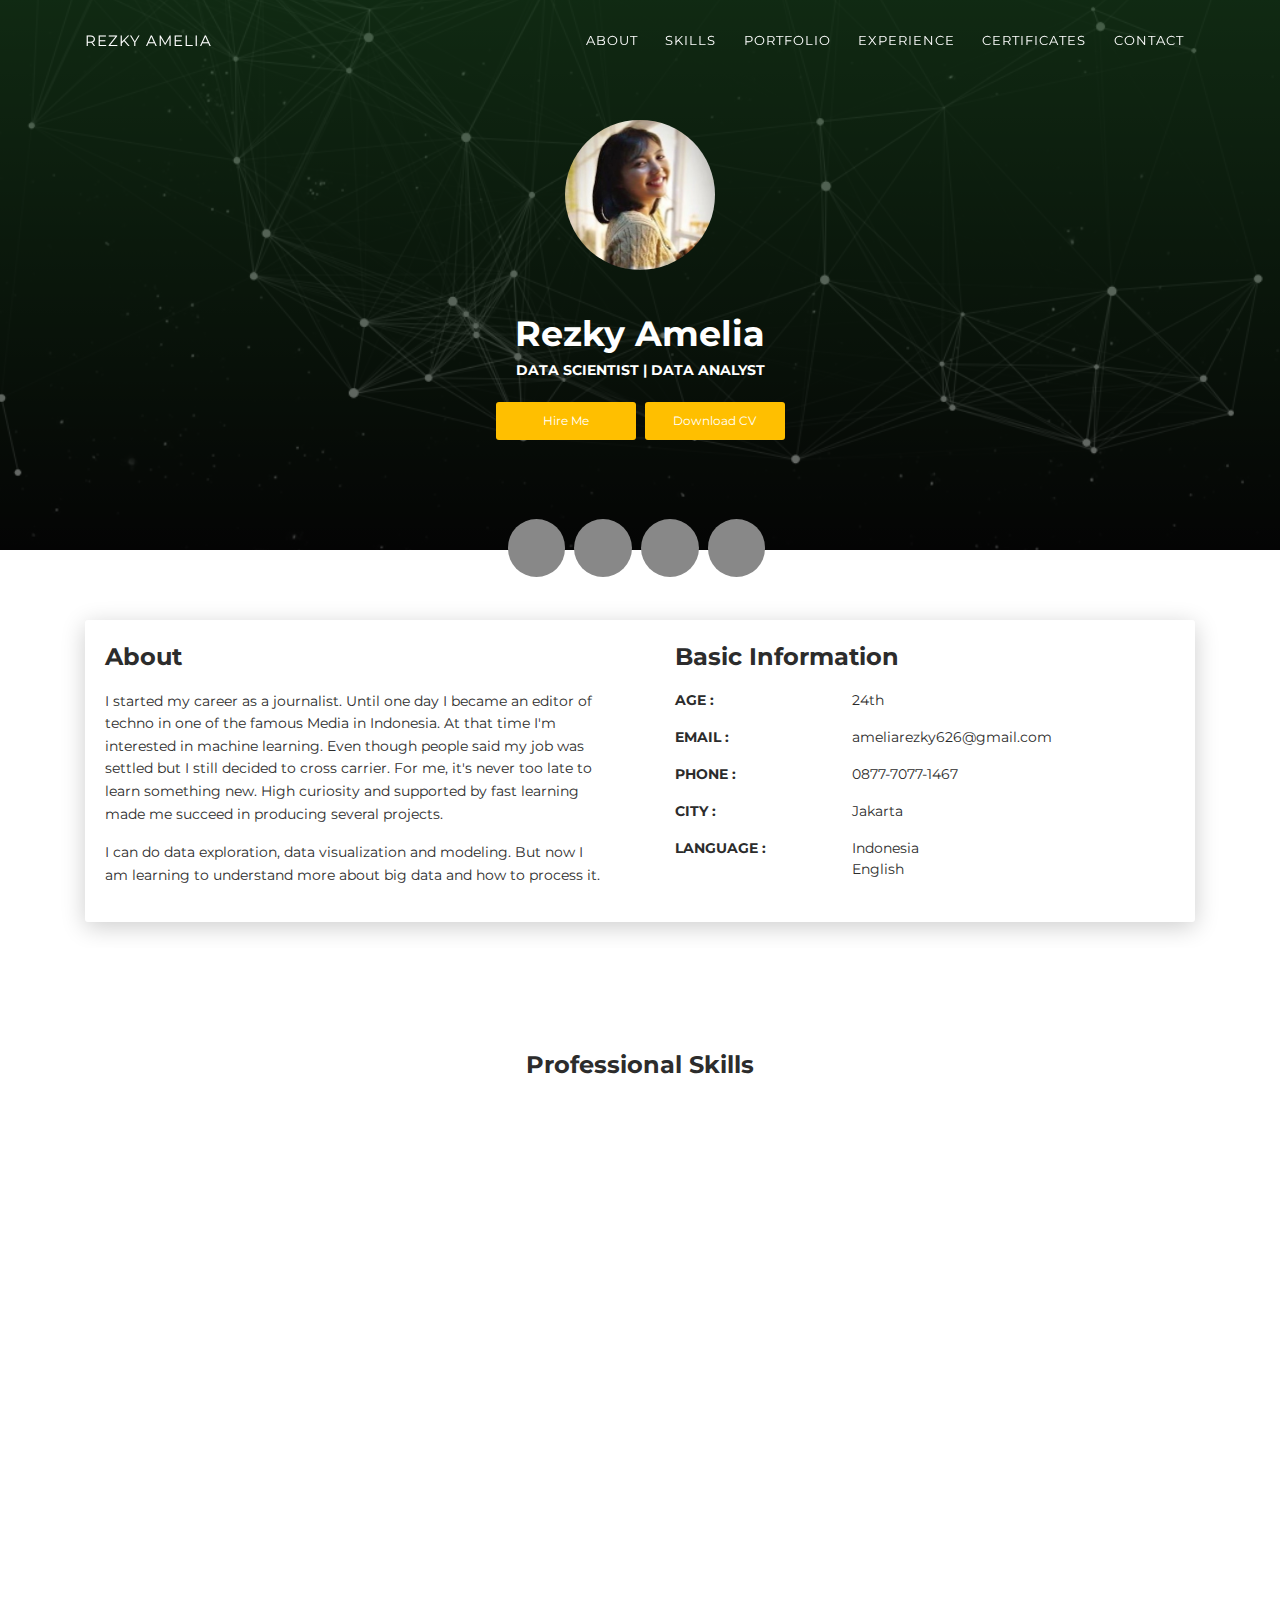
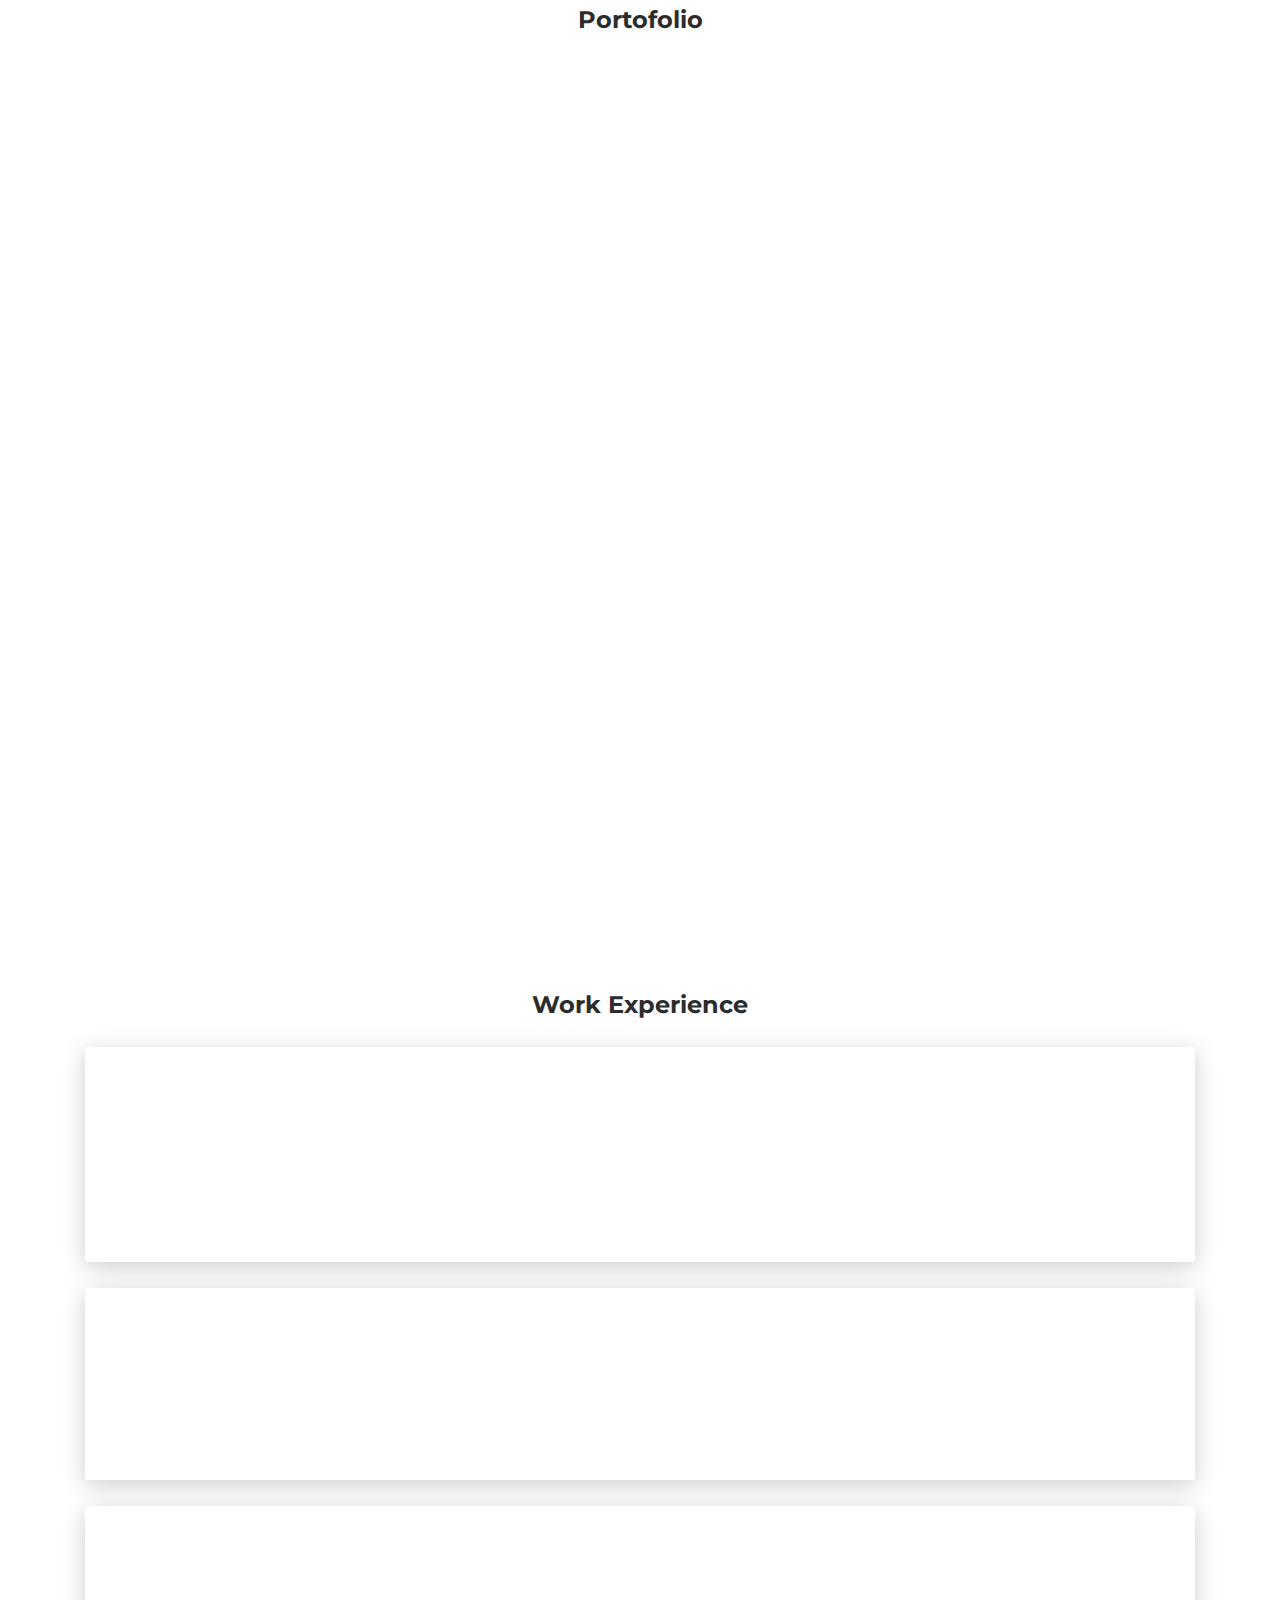
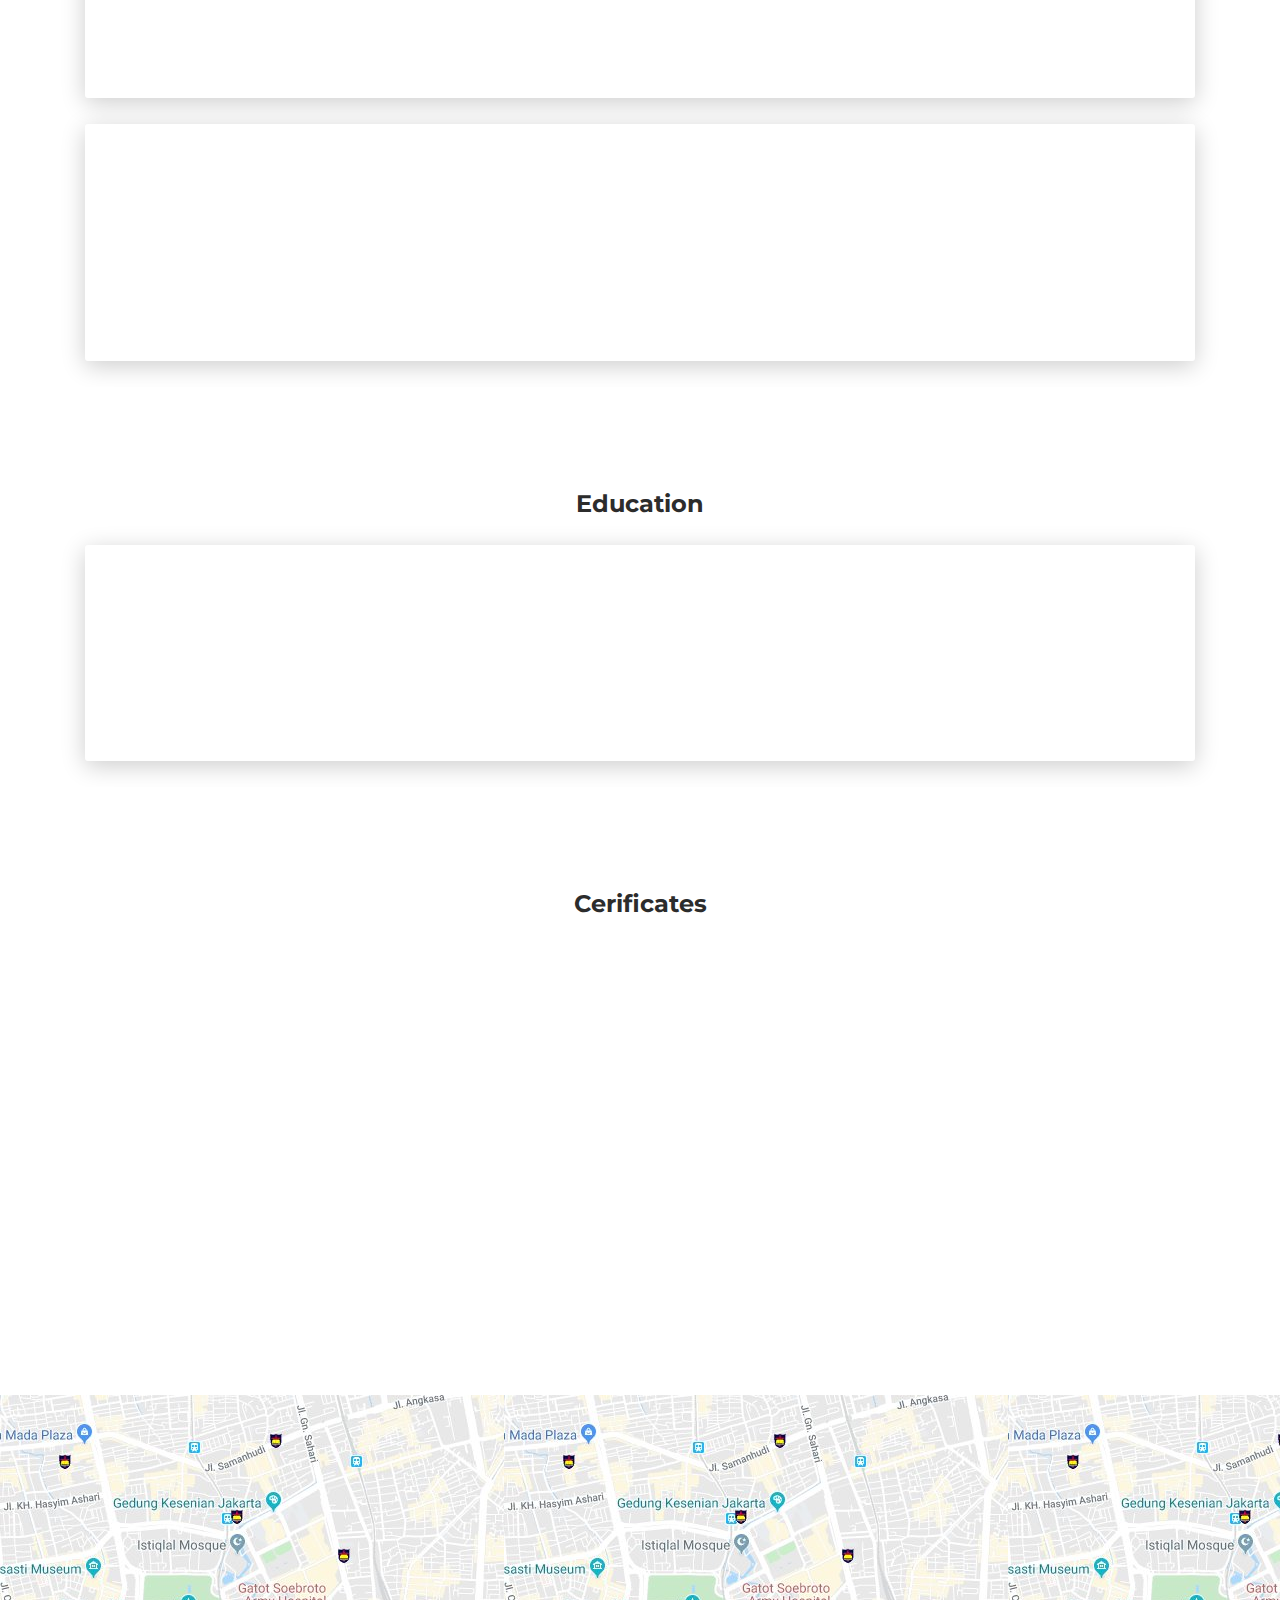
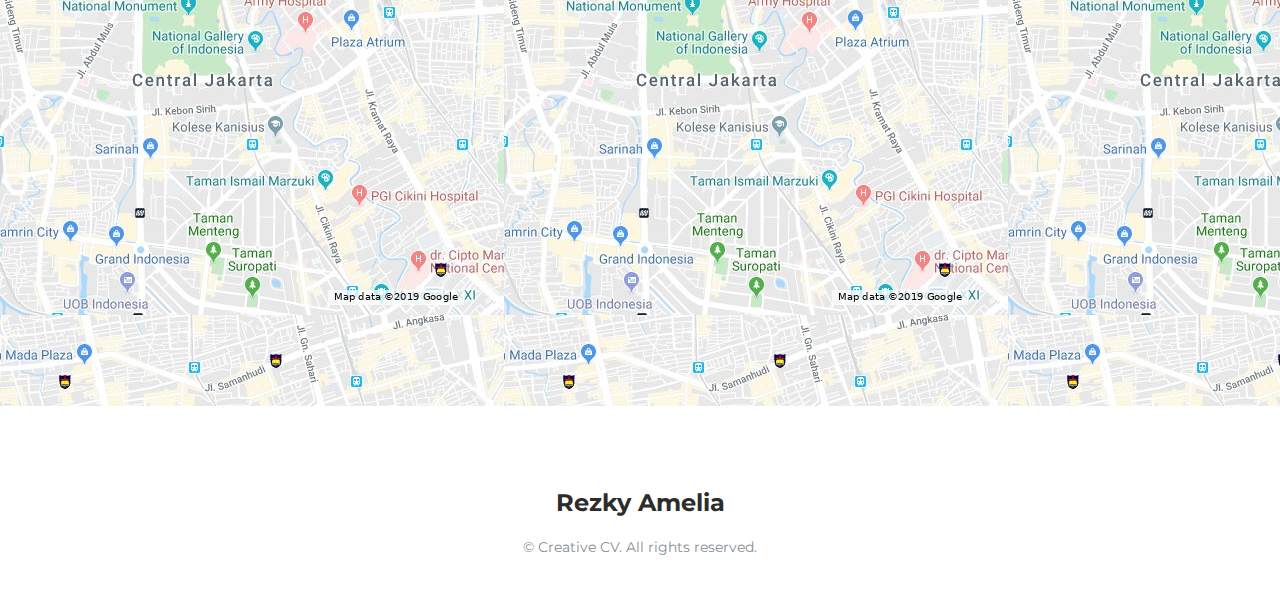
==== index.htm @ 07dd7d0f "portofolio" ====
<!DOCTYPE html>
<html lang="en-US">
  <head>
    <meta charset="UTF-8">
    <meta http-equiv="X-UA-Compatible" content="IE=edge">
    <meta name="viewport" content="width=device-width, initial-scale=1">
    <title>CV</title>
    <meta name="description" content="Creative CV is a HTML resume template for professionals. Built with Bootstrap 4, Now UI Kit and FontAwesome, this modern and responsive design template is perfect to showcase your portfolio, skils and experience."/>
    <link href="https://fonts.googleapis.com/css?family=Montserrat:400,700,200" rel="stylesheet">
    <link href="https://maxcdn.bootstrapcdn.com/font-awesome/latest/css/font-awesome.min.css" rel="stylesheet">
    <link href="css/aos.css" rel="stylesheet">
    <link href="css/bootstrap.min.css" rel="stylesheet">
    <link href="styles/main.css" rel="stylesheet">
  </head>
  <body id="top">
    <header>
      <div class="profile-page sidebar-collapse">
        <nav class="navbar navbar-expand-lg fixed-top navbar-transparent bg-primary" color-on-scroll="400">
          <div class="container">
            <div class="navbar-translate"><a class="navbar-brand" href="#" rel="tooltip">Rezky Amelia</a>
              <button class="navbar-toggler navbar-toggler" type="button" data-toggle="collapse" data-target="#navigation" aria-controls="navigation" aria-expanded="false" aria-label="Toggle navigation"><span class="navbar-toggler-bar bar1"></span><span class="navbar-toggler-bar bar2"></span><span class="navbar-toggler-bar bar3"></span></button>
            </div>
            <div class="collapse navbar-collapse justify-content-end" id="navigation">
              <ul class="navbar-nav">
                <li class="nav-item"><a class="nav-link smooth-scroll" href="#about">About</a></li>
                <li class="nav-item"><a class="nav-link smooth-scroll" href="#skill">Skills</a></li>
                <li class="nav-item"><a class="nav-link smooth-scroll" href="#portfolio">Portfolio</a></li>
                <li class="nav-item"><a class="nav-link smooth-scroll" href="#experience">Experience</a></li>
                <li class="nav-item"><a class="nav-link smooth-scroll" href="#reference">Certificates</a></li>
                <li class="nav-item"><a class="nav-link smooth-scroll" href="#contact">Contact</a></li>
              </ul>
            </div>
          </div>
        </nav>
      </div>
    </header>
    <div class="page-content">
      <div>
<div class="profile-page">
  <div class="wrapper">
    <div class="page-header page-header-small">
      <div class="page-header-image" data-parallax="true" style="background-image: url('images/particle.png');"></div>
      <div class="container">
        <div class="content-center">
          <div class="cc-profile-image"><a href="#"><img src="images/amel.jpg" alt="Image"/></a></div>
          <div class="h2 title">Rezky Amelia</div>
          <p class="category text-white light">Data Scientist | Data Analyst</p>
          <a class="btn btn-primary smooth-scroll mr-2" href="#contact" data-aos="zoom-in" data-aos-anchor="data-aos-anchor">Hire Me</a><a class="btn btn-primary" href="https://drive.google.com/open?id=1WN1mAtFscrQPd3lI3CM3o8h-obByqsVG" data-aos="zoom-in" data-aos-anchor="data-aos-anchor">Download CV</a>
        </div>
      </div>
      <div class="section">
        <div class="container">
          <div class="button-container"><a class="btn btn-default btn-round btn-lg btn-icon" href="https://facebook.com/amelia.rezky.169" rel="tooltip" title="Follow me on Facebook"><i class="fa fa-facebook"></i></a><a class="btn btn-default btn-round btn-lg btn-icon" href="https://twitter.com/amelgikha" rel="tooltip" title="Follow me on Twitter"><i class="fa fa-twitter"></i></a><a class="btn btn-default btn-round btn-lg btn-icon" href="https://www.linkedin.com/in/rezky-amelia-0ab284153/" rel="tooltip" title="Follow me on Linkedin"><i class="fa fa-linkedin"></i></a><a class="btn btn-default btn-round btn-lg btn-icon" href="https://instagram.com/amelgikha" rel="tooltip" title="Follow me on Instagram"><i class="fa fa-instagram"></i></a></div>
        </div>
      </div>
    </div>
  </div>
</div>
<div class="section" id="about">
  <div class="container">
    <div class="card" data-aos="fade-up" data-aos-offset="10">
      <div class="row">
        <div class="col-lg-6 col-md-12">
          <div class="card-body">
            <div class="h4 mt-0 title">About</div>
            <p>I started my career as a journalist. Until one day I became an editor of techno in one of the famous Media in Indonesia. At that time I'm interested in machine learning. Even though people said my job was settled but I still decided to cross carrier. For me, it's never too late to learn something new. High curiosity and supported by fast learning made me succeed in producing several projects.</p>
            <p>I can do data exploration, data visualization and modeling. But now I am learning to understand more about big data and how to process it.</p>
          </div>
        </div>
        <div class="col-lg-6 col-md-12">
          <div class="card-body">
            <div class="h4 mt-0 title">Basic Information</div>
            <div class="row">
              <div class="col-sm-4"><strong class="text-uppercase">Age :</strong></div>
              <div class="col-sm-8">24th</div>
            </div>
            <div class="row mt-3">
              <div class="col-sm-4"><strong class="text-uppercase">Email :</strong></div>
              <div class="col-sm-8">ameliarezky626@gmail.com</div>
            </div>
            <div class="row mt-3">
              <div class="col-sm-4"><strong class="text-uppercase">Phone :</strong></div>
              <div class="col-sm-8">0877-7077-1467</div>
            </div>
            <div class="row mt-3">
              <div class="col-sm-4"><strong class="text-uppercase">City :</strong></div>
              <div class="col-sm-8">Jakarta</div>
            </div>
            <div class="row mt-3">
              <div class="col-sm-4"><strong class="text-uppercase">Language :</strong></div>
              <div class="col-sm-8">Indonesia <br> English</div>
            </div>
          </div>
        </div>
      </div>
    </div>
  </div>
</div>
<div class="section" id="skill">
  <div class="container">
    <div class="h4 text-center mb-4 title">Professional Skills</div>
    <div class="card" data-aos="fade-up" data-aos-anchor-placement="top-bottom">
      <div class="card-body">
        <div class="row">
          <div class="col-md-6">
            <div class="progress-container progress-primary"><span class="progress-badge">HTML</span>
              <div class="progress">
                <div class="progress-bar progress-bar-primary" data-aos="progress-full" data-aos-offset="10" data-aos-duration="2000" role="progressbar" aria-valuenow="60" aria-valuemin="0" aria-valuemax="100" style="width: 90%;"></div><span class="progress-value">90%</span>
              </div>
            </div>
          </div>
          <div class="col-md-6">
            <div class="progress-container progress-primary"><span class="progress-badge">CSS</span>
              <div class="progress">
                <div class="progress-bar progress-bar-primary" data-aos="progress-full" data-aos-offset="10" data-aos-duration="2000" role="progressbar" aria-valuenow="60" aria-valuemin="0" aria-valuemax="100" style="width: 85%;"></div><span class="progress-value">85%</span>
              </div>
            </div>
          </div>
        </div>
        <div class="row">
          <div class="col-md-6">
            <div class="progress-container progress-primary"><span class="progress-badge">JavaScript</span>
              <div class="progress">
                <div class="progress-bar progress-bar-primary" data-aos="progress-full" data-aos-offset="10" data-aos-duration="2000" role="progressbar" aria-valuenow="60" aria-valuemin="0" aria-valuemax="100" style="width: 80%;"></div><span class="progress-value">80%</span>
              </div>
            </div>
          </div>
          <div class="col-md-6">
            <div class="progress-container progress-primary"><span class="progress-badge">Python</span>
              <div class="progress">
                <div class="progress-bar progress-bar-primary" data-aos="progress-full" data-aos-offset="10" data-aos-duration="2000" role="progressbar" aria-valuenow="60" aria-valuemin="0" aria-valuemax="100" style="width: 80%;"></div><span class="progress-value">80%</span>
              </div>
            </div>
          </div>
        </div>
        <div class="row">
          <div class="col-md-6">
            <div class="progress-container progress-primary"><span class="progress-badge">MySQL</span>
              <div class="progress">
                <div class="progress-bar progress-bar-primary" data-aos="progress-full" data-aos-offset="10" data-aos-duration="2000" role="progressbar" aria-valuenow="60" aria-valuemin="0" aria-valuemax="100" style="width: 80%;"></div><span class="progress-value">80%</span>
              </div>
            </div>
          </div>
          <div class="col-md-6">
            <div class="progress-container progress-primary"><span class="progress-badge">Flask</span>
              <div class="progress">
                <div class="progress-bar progress-bar-primary" data-aos="progress-full" data-aos-offset="10" data-aos-duration="2000" role="progressbar" aria-valuenow="60" aria-valuemin="0" aria-valuemax="100" style="width: 75%;"></div><span class="progress-value">75%</span>
              </div>
            </div>
          </div>
        </div>
        <div class="row">
          <div class="col-md-6">
            <div class="progress-container progress-primary"><span class="progress-badge">Google Data Studio</span>
              <div class="progress">
                <div class="progress-bar progress-bar-primary" data-aos="progress-full" data-aos-offset="10" data-aos-duration="2000" role="progressbar" aria-valuenow="60" aria-valuemin="0" aria-valuemax="100" style="width: 80%;"></div><span class="progress-value">80%</span>
              </div>
            </div>
          </div>
          <div class="col-md-6">
            <div class="progress-container progress-primary"><span class="progress-badge">Data Visualization</span>
              <div class="progress">
                <div class="progress-bar progress-bar-primary" data-aos="progress-full" data-aos-offset="10" data-aos-duration="2000" role="progressbar" aria-valuenow="60" aria-valuemin="0" aria-valuemax="100" style="width: 90%;"></div><span class="progress-value">90%</span>
              </div>
            </div>
          </div>
        </div>
        <div class="row">
          <div class="col-md-6">
            <div class="progress-container progress-primary"><span class="progress-badge">Machine Learning</span>
              <div class="progress">
                <div class="progress-bar progress-bar-primary" data-aos="progress-full" data-aos-offset="10" data-aos-duration="2000" role="progressbar" aria-valuenow="60" aria-valuemin="0" aria-valuemax="100" style="width: 85%;"></div><span class="progress-value">85%</span>
              </div>
            </div>
          </div>
          <div class="col-md-6">
            <div class="progress-container progress-primary"><span class="progress-badge">TensorFlow</span>
              <div class="progress">
                <div class="progress-bar progress-bar-primary" data-aos="progress-full" data-aos-offset="10" data-aos-duration="2000" role="progressbar" aria-valuenow="60" aria-valuemin="0" aria-valuemax="100" style="width: 80%;"></div><span class="progress-value">80%</span>
              </div>
            </div>
          </div>
        </div>
      </div>
    </div>
  </div>
</div>
<div class="section" id="portfolio">
  <div class="container">
    <div class="row">
      <div class="col-md-6 ml-auto mr-auto">
        <div class="h4 text-center mb-4 title">Portofolio</div>
        <div class="nav-align-center">
        </div>
      </div>
    </div>
    <div class="tab-content gallery mt-5">
      <div class="tab-pane active" id="web-development">
        <div class="ml-auto mr-auto">
          <div class="row">
            <div class="col-md-6">
              <div class="cc-porfolio-image img-raised" data-aos="fade-up" data-aos-anchor-placement="top-bottom"><a href="https://amelgikha.github.io/EDA_LSTMmodels_Zomato/">
                  <figure class="cc-effect"><img src="images/zomato.jpeg" alt="Image"/>
                    <figcaption>
                      <div class="h4">Zomato Review Project</div>
                      <p>LSTM model</p>
                    </figcaption>
                  </figure></a></div>
              <div class="cc-porfolio-image img-raised" data-aos="fade-up" data-aos-anchor-placement="top-bottom"><a href="https://amelgikha.github.io/Explore-Taxi-Trip-in-New-York/">
                  <figure class="cc-effect"><img src="images/taxi.jpg" alt="Image"/>
                    <figcaption>
                      <div class="h4">Taxi Trip Project</div>
                      <p>Predict Journey Time Taxi Trip in NewYork</p>
                    </figcaption>
                  </figure></a></div>
            </div>
            <div class="col-md-6">
              <div class="cc-porfolio-image img-raised" data-aos="fade-up" data-aos-anchor-placement="top-bottom"><a href="https://amelgikha.github.io/Sentiment_Analysis_Twitter/">
                  <figure class="cc-effect"><img src="images/twitter.jpg" alt="Image"/>
                    <figcaption>
                      <div class="h4">Analysis Twitter Project</div>
                      <p>Sentiment Analysis while election 2019</p>
                    </figcaption>
                  </figure></a></div>
              <div class="cc-porfolio-image img-raised" data-aos="fade-up" data-aos-anchor-placement="top-bottom"><a href="https://amelgikha.github.io/Tensorflow_Classification/">
                  <figure class="cc-effect"><img src="images/census.png" alt="Image"/>
                    <figcaption>
                      <div class="h4">Tensorflow Classification Project</div>
                      <p>Classifying California residents with their income</p>
                    </figcaption>
                  </figure></a></div>
            <div class="col-md-6">
              <div class="cc-porfolio-image img-raised" data-aos="fade-up" data-aos-anchor-placement="top-bottom"><a href="https://amelgikha.github.io/Customer_Segmentation/">
                  <figure class="cc-effect"><img src="segmen.jpg" alt="Image"/>
                    <figcaption>
                      <div class="h4">Customer Segmentation</div>
                      <p>Clustering with KMeans</p>
                    </figcaption>
                  </figure></a></div>
            </div>
          </div>
        </div>
      </div>
    </div>
  </div>
</div>
<div class="section" id="experience">
  <div class="container cc-experience">
    <div class="h4 text-center mb-4 title">Work Experience</div>
    <div class="card">
      <div class="row">
        <div class="col-md-3 bg-primary" data-aos="fade-right" data-aos-offset="50" data-aos-duration="500">
          <div class="card-body cc-experience-header">
            <p>March 2018 - July 2019</p>
            <div class="h5">Kompas Gramedia Group</div>
          </div>
        </div>
        <div class="col-md-9" data-aos="fade-left" data-aos-offset="50" data-aos-duration="500">
          <div class="card-body">
            <div class="h5">Journalist & Editor</div>
            <p>Editing News
            <br>Arrange reporter assignments
            <br>Developing news issues
            <br>Guiding Reporter
            <br>Organize materials and write a story according to prescribed editorial techno and format standards.</p>
          </div>
        </div>
      </div>
    </div>
    <div class="card">
      <div class="row">
        <div class="col-md-3 bg-primary" data-aos="fade-right" data-aos-offset="50" data-aos-duration="500">
          <div class="card-body cc-experience-header">
            <p>January 2017 - January 2018</p>
            <div class="h5">Carmudi</div>
          </div>
        </div>
        <div class="col-md-9" data-aos="fade-left" data-aos-offset="50" data-aos-duration="500">
          <div class="card-body">
            <div class="h5">Journalist</div>
            <p>Reporting and writing trends and/or issues about Automotive
            <br>Exploring automotive issues
            <br>News reporting, esp. for breaking news (reporting via Facebook Live or other streaming platforms
            <br>make video content for youtube channel
            </p>
          </div>
        </div>
      </div>
    </div>
    <div class="card">
      <div class="row">
        <div class="col-md-3 bg-primary" data-aos="fade-right" data-aos-offset="50" data-aos-duration="500">
          <div class="card-body cc-experience-header">
            <p>Juny 2016 - December 2016</p>
            <div class="h5">InewsTV</div>
          </div>
        </div>
        <div class="col-md-9" data-aos="fade-left" data-aos-offset="50" data-aos-duration="500">
          <div class="card-body">
            <div class="h5">Reporter</div>
            <p>Interviewing subjects and generally makes sure everything stickst to schedule and that the audiences know exactly what is going on at any given time
            <br>Introduce and keeps programmes flowing
            <br>Report on a huge range of subjects from news to entertainment
            </p>
          </div>
        </div>
      </div>
    </div>
    <div class="card">
      <div class="row">
        <div class="col-md-3 bg-primary" data-aos="fade-right" data-aos-offset="50" data-aos-duration="500">
          <div class="card-body cc-experience-header">
            <p>Mei 2014 - Mei 2016</p>
            <div class="h5">Dwisapta</div>
          </div>
        </div>
        <div class="col-md-9" data-aos="fade-left" data-aos-offset="50" data-aos-duration="500">
          <div class="card-body">
            <div class="h5">Copywriter</div>
            <p>Preparing market-oriented articles for use in for broadcasting or publications
            <br>Write other materials to promote different products
            <br>Work with the brand manager to create advertising slogans and themes, and may be involved in the actual advertising of the product, including: Announcements, Articles, Quizzes, Resource boxes and introductions, Advertisements promoting the publication and Content for client advertisements
            <br>Coordinating with brands for artwork and content</p>
          </div>
        </div>
      </div>
    </div>
  </div>
</div>
<div class="section">
  <div class="container cc-education">
    <div class="h4 text-center mb-4 title">Education</div>
    <div class="card">
      <div class="row">
        <div class="col-md-3 bg-primary" data-aos="fade-right" data-aos-offset="50" data-aos-duration="500">
          <div class="card-body cc-education-header">
            <p>2012 - 2018</p>
            <div class="h5">Bachelor's Degree</div>
          </div>
        </div>
        <div class="col-md-9" data-aos="fade-left" data-aos-offset="50" data-aos-duration="500">
          <div class="card-body">
            <div class="h5">Bachelor of Communication</div>
            <p class="category">Institut Bisnis Nusantara</p>
            <p>Explore communications strategies for media
            <br>Explore ways that communications affect behavior from critical and social perspectives
            <br>Analyze communications styles and direct me to have a better communications methods
            <br>I chose to take the broadcasting program
            </p>
          </div>
        </div>
      </div>
    </div>
  </div>
</div>
<div class="section" id="reference">
  <div class="container cc-reference">
    <div class="h4 mb-4 text-center title">Cerificates</div>
    <div class="card" data-aos="zoom-in">
      <div class="carousel slide" id="cc-Indicators" data-ride="carousel">
        <ol class="carousel-indicators">
          <li class="active" data-target="#cc-Indicators" data-slide-to="0"></li>
          <li data-target="#cc-Indicators" data-slide-to="1"></li>
        </ol>
        <div class="carousel-inner">
          <div class="carousel-item active">
            <div class="row">
              <div class="col-lg-2 col-md-3 cc-reference-header"><img src="images/typss.jpg" alt="Image"/>
                <div class="h5 pt-2">Public Speaking</div>
                <p class="category">Tantowi Yahya Public Speaking School</p>
              </div>
              <div class="col-lg-10 col-md-9">
                <p> Learning to speak in public, to know basic knowledge about Public Speaking, techniques for overcoming fear and nervousness in speaking, using vocal technique, visual and verbal power in speaking. Also explained about how to do the right preparation, how to communicate with the audience, ice breaking, the technique of facing a question and answer session and the practice of preparing a performance like a professional public speaker</p>
              </div>
            </div>
          </div>
          <div class="carousel-item">
            <div class="row">
              <div class="col-lg-2 col-md-3 cc-reference-header"><img src="images/jcds.jpg" alt="Image"/>
                <div class="h5 pt-2">Data Science</div>
                <p class="category">Purwadhika Startup Coding School</p>
              </div>
              <div class="col-lg-10 col-md-9">
                <p> Learn Data Types contained in Python like numbers, strings, lists, Booleans, etc. Learn about Comparison Operators, if, else if, and else statements, for loops, while loops, functions, lambda expressions, regular expressions, etc. . and also learn HTML, CSS, Git & Github. Learn coding using libraries provided in Python like numpy, pandas, matplotlib, seaborn, plotly, etc. to manipulate data and analyze data according to what we need and visualize our data in a form that is easier to understand and attractive. Learn how to use BI Tools (Tableau) to analyze data and visualize data. Learn about Requests library to get data from REST API, learn about Flask to create REST API & interactive data Visualization Dashboard, learn about MySQL & MongoDB Database (RDBMS & Non RDBMS), and learn about Exploratory Data Analysis (EDA). Build Machine Learning models.</p>
              </div>
            </div>
          </div>
        </div>
      </div>
    </div>
  </div>
</div>
<div class="section" id="contact">
  <div class="cc-contact-information" style="background-image: url('images/map.jpg');">
    <div class="container justify-content-center">
      <div class="cc-contact">
        <div class="row">
          <div class="col-md-9">
            <div class="card mb-0" data-aos="zoom-in">
              <div class="h4 text-center title">Contact Me</div>
              <div class="row justify-content-center">
                <div class="col-md-9">
                  <div class="card-body">
                    <form action="https://formspree.io/xoqvnaqp" method="POST">
                      <div class="p pb-3"><strong>Feel free to contact me </strong></div>
                      <div class="row mb-9">
                        <div class="col">
                          <div class="input-group"><span class="input-group-addon"><i class="fa fa-user-circle"></i></span>
                            <input class="form-control" type="text" name="name" placeholder="Name" required="required"/>
                          </div>
                        </div>
                      </div>
                      <div class="row mb-9">
                        <div class="col">
                          <div class="input-group"><span class="input-group-addon"><i class="fa fa-file-text"></i></span>
                            <input class="form-control" type="text" name="Subject" placeholder="Subject" required="required"/>
                          </div>
                        </div>
                      </div>
                      <div class="row mb-9">
                        <div class="col">
                          <div class="input-group"><span class="input-group-addon"><i class="fa fa-envelope"></i></span>
                            <input class="form-control" type="email" name="_replyto" placeholder="E-mail" required="required"/>
                          </div>
                        </div>
                      </div>
                      <div class="row mb-9">
                        <div class="col">
                          <div class="form-group">
                            <textarea class="form-control" name="message" placeholder="Your Message" required="required"></textarea>
                          </div>
                        </div>
                      </div>
                      <div class="row">
                        <div class="col">
                          <center>
                            <button class="btn btn-primary" type="submit">Send</button>
                          </center>
                        </div>
                      </div>
                    </form>
                  </div>
                </div>
              </div>
            </div>
          </div>
        </div>
      </div>
    </div>
  </div>
</div></div>
    </div>
    <footer class="footer">
      <div class="container text-center"><a class="cc-facebook btn btn-link" href="https://facebook.com/amelia.rezky.169"><i class="fa fa-facebook fa-2x " aria-hidden="true"></i></a><a class="cc-twitter btn btn-link " href="https://twitter.com/amelgikha"><i class="fa fa-twitter fa-2x " aria-hidden="true"></i></a><a class="cc-google-plus btn btn-link" href="https://github.com/amelgikha"><i class="fa fa-github fa-2x" aria-hidden="true"></i></a><a class="cc-instagram btn btn-link" href="https://instagram.com/amelgikha"><i class="fa fa-instagram fa-2x " aria-hidden="true"></i></a></div>
      <div class="h4 title text-center">Rezky Amelia</div>
      <div class="text-center text-muted">
        <p>&copy; Creative CV. All rights reserved.</p>
      </div>
    </footer>
    <script src="js/core/jquery.3.2.1.min.js"></script>
    <script src="js/core/popper.min.js"></script>
    <script src="js/core/bootstrap.min.js"></script>
    <script src="js/now-ui-kit.js?v=1.1.0"></script>
    <script src="js/aos.js"></script>
    <script src="scripts/main.js"></script>
  </body>
</html>
---- styles/main.css ----
.bootstrap-switch {
  display: inline-block;
  direction: ltr;
  cursor: pointer;
  border-radius: 30px;
  border: 0;
  position: relative;
  text-align: left;
  margin-bottom: 10px;
  line-height: 8px;
  width: 59px !important;
  height: 22px;
  outline: none;
  z-index: 0;
  -webkit-user-select: none;
  -moz-user-select: none;
  -ms-user-select: none;
  user-select: none;
  vertical-align: middle;
  -webkit-transition: border-color ease-in-out .15s, box-shadow ease-in-out .15s;
  -webkit-transition: border-color ease-in-out .15s, -webkit-box-shadow ease-in-out .15s;
  transition: border-color ease-in-out .15s, -webkit-box-shadow ease-in-out .15s;
  transition: border-color ease-in-out .15s, box-shadow ease-in-out .15s;
  transition: border-color ease-in-out .15s, box-shadow ease-in-out .15s, -webkit-box-shadow ease-in-out .15s;
  margin-right: 20px;
  background: rgba(44, 44, 44, 0.2);
}

.bootstrap-switch .bootstrap-switch-container {
  display: -webkit-inline-box;
  display: -ms-inline-flexbox;
  display: inline-flex;
  top: 0;
  height: 22px;
  border-radius: 4px;
  -webkit-transform: translate3d(0, 0, 0);
  transform: translate3d(0, 0, 0);
  width: 100px !important;
}

.bootstrap-switch .bootstrap-switch-handle-on,
.bootstrap-switch .bootstrap-switch-handle-off,
.bootstrap-switch .bootstrap-switch-label {
  -webkit-box-sizing: border-box;
  box-sizing: border-box;
  cursor: pointer;
  display: inline-block !important;
  height: 100%;
  color: #fff;
  padding: 6px 12px;
  font-size: 11px;
  text-indent: -5px;
  line-height: 15px;
  -webkit-transition: 0.25s ease-out;
  transition: 0.25s ease-out;
}

.bootstrap-switch .bootstrap-switch-handle-on,
.bootstrap-switch .bootstrap-switch-handle-off {
  text-align: center;
  z-index: 1;
  float: left;
  line-height: 11px;
  width: 50% !important;
}

.bootstrap-switch .bootstrap-switch-handle-on.bootstrap-switch-brown,
.bootstrap-switch .bootstrap-switch-handle-off.bootstrap-switch-brown {
  color: #fff;
  background: #FFBF00;
}

.bootstrap-switch .bootstrap-switch-handle-on.bootstrap-switch-blue,
.bootstrap-switch .bootstrap-switch-handle-off.bootstrap-switch-blue {
  color: #fff;
  background: #2CA8FF;
}

.bootstrap-switch .bootstrap-switch-handle-on.bootstrap-switch-green,
.bootstrap-switch .bootstrap-switch-handle-off.bootstrap-switch-green {
  color: #fff;
  background: #18ce0f;
}

.bootstrap-switch .bootstrap-switch-handle-on.bootstrap-switch-orange,
.bootstrap-switch .bootstrap-switch-handle-off.bootstrap-switch-orange {
  background: #FFB236;
  color: #fff;
}

.bootstrap-switch .bootstrap-switch-handle-on.bootstrap-switch-red,
.bootstrap-switch .bootstrap-switch-handle-off.bootstrap-switch-red {
  color: #fff;
  background: #FF3636;
}

.bootstrap-switch .bootstrap-switch-handle-on.bootstrap-switch-default,
.bootstrap-switch .bootstrap-switch-handle-off.bootstrap-switch-default {
  color: #fff;
}

.bootstrap-switch .bootstrap-switch-label {
  text-align: center;
  z-index: 100;
  color: #333333;
  background: #ffffff;
  width: 22px !important;
  height: 22px !important;
  margin: 0px -11px;
  border-radius: 20px;
  position: absolute;
  float: left;
  top: 0;
  left: 50%;
  padding: 0;
  -webkit-box-shadow: 0 1px 11px rgba(0, 0, 0, 0.25);
          box-shadow: 0 1px 11px rgba(0, 0, 0, 0.25);
}

.bootstrap-switch.bootstrap-switch-off .bootstrap-switch-label {
  background-color: rgba(23, 23, 23, 0.4);
}

.bootstrap-switch.bootstrap-switch-on:hover .bootstrap-switch-label {
  width: 27px !important;
  margin-left: -16px;
}

.bootstrap-switch.bootstrap-switch-off:hover .bootstrap-switch-label {
  width: 27px !important;
  margin-left: -11px;
}

.bootstrap-switch .bootstrap-switch-handle-on {
  border-bottom-left-radius: 3px;
  border-top-left-radius: 3px;
}

.bootstrap-switch .bootstrap-switch-handle-off {
  text-indent: 6px;
}

.bootstrap-switch input[type='radio'],
.bootstrap-switch input[type='checkbox'] {
  position: absolute !important;
  top: 0;
  left: 0;
  opacity: 0;
  filter: alpha(opacity=0);
  z-index: -1;
}

.bootstrap-switch input[type='radio'].form-control,
.bootstrap-switch input[type='checkbox'].form-control {
  height: auto;
}

.bootstrap-switch.bootstrap-switch-mini .bootstrap-switch-handle-on,
.bootstrap-switch.bootstrap-switch-mini .bootstrap-switch-handle-off,
.bootstrap-switch.bootstrap-switch-mini .bootstrap-switch-label {
  padding: 1px 5px;
  font-size: 12px;
  line-height: 1.5;
}

.bootstrap-switch.bootstrap-switch-small .bootstrap-switch-handle-on,
.bootstrap-switch.bootstrap-switch-small .bootstrap-switch-handle-off,
.bootstrap-switch.bootstrap-switch-small .bootstrap-switch-label {
  padding: 5px 10px;
  font-size: 12px;
  line-height: 1.5;
}

.bootstrap-switch.bootstrap-switch-large .bootstrap-switch-handle-on,
.bootstrap-switch.bootstrap-switch-large .bootstrap-switch-handle-off,
.bootstrap-switch.bootstrap-switch-large .bootstrap-switch-label {
  padding: 6px 16px;
  font-size: 18px;
  line-height: 1.33;
}

.bootstrap-switch.bootstrap-switch-disabled,
.bootstrap-switch.bootstrap-switch-readonly,
.bootstrap-switch.bootstrap-switch-indeterminate {
  cursor: default !important;
}

.bootstrap-switch.bootstrap-switch-disabled .bootstrap-switch-handle-on,
.bootstrap-switch.bootstrap-switch-readonly .bootstrap-switch-handle-on,
.bootstrap-switch.bootstrap-switch-indeterminate .bootstrap-switch-handle-on,
.bootstrap-switch.bootstrap-switch-disabled .bootstrap-switch-handle-off,
.bootstrap-switch.bootstrap-switch-readonly .bootstrap-switch-handle-off,
.bootstrap-switch.bootstrap-switch-indeterminate .bootstrap-switch-handle-off,
.bootstrap-switch.bootstrap-switch-disabled .bootstrap-switch-label,
.bootstrap-switch.bootstrap-switch-readonly .bootstrap-switch-label,
.bootstrap-switch.bootstrap-switch-indeterminate .bootstrap-switch-label {
  opacity: 0.5;
  filter: alpha(opacity=50);
  cursor: default !important;
}

.bootstrap-switch.bootstrap-switch-animate .bootstrap-switch-container {
  -webkit-transition: margin-left 0.5s;
  transition: margin-left 0.5s;
}

.bootstrap-switch.bootstrap-switch-inverse .bootstrap-switch-handle-on {
  border-bottom-left-radius: 0;
  border-top-left-radius: 0;
  border-bottom-right-radius: 3px;
  border-top-right-radius: 3px;
}

.bootstrap-switch.bootstrap-switch-inverse .bootstrap-switch-handle-off {
  border-bottom-right-radius: 0;
  border-top-right-radius: 0;
  border-bottom-left-radius: 3px;
  border-top-left-radius: 3px;
}

.bootstrap-switch.bootstrap-switch-on .bootstrap-switch-container {
  margin-left: -2px !important;
}

.bootstrap-switch.bootstrap-switch-off .bootstrap-switch-container {
  margin-left: -39px !important;
}

.bootstrap-switch.bootstrap-switch-on .bootstrap-switch-label:before {
  background-color: #FFFFFF;
}

.bootstrap-switch.bootstrap-switch-on .bootstrap-switch-red ~ .bootstrap-switch-default {
  background-color: #FF3636;
}

.bootstrap-switch.bootstrap-switch-on .bootstrap-switch-orange ~ .bootstrap-switch-default {
  background-color: #FFB236;
}

.bootstrap-switch.bootstrap-switch-on .bootstrap-switch-green ~ .bootstrap-switch-default {
  background-color: #18ce0f;
}

.bootstrap-switch.bootstrap-switch-on .bootstrap-switch-brown ~ .bootstrap-switch-default {
  background-color: #FFBF00;
}

.bootstrap-switch.bootstrap-switch-on .bootstrap-switch-blue ~ .bootstrap-switch-default {
  background-color: #2CA8FF;
}

.bootstrap-switch.bootstrap-switch-off .bootstrap-switch-red,
.bootstrap-switch.bootstrap-switch-off .bootstrap-switch-brown,
.bootstrap-switch.bootstrap-switch-off .bootstrap-switch-blue,
.bootstrap-switch.bootstrap-switch-off .bootstrap-switch-orange,
.bootstrap-switch.bootstrap-switch-off .bootstrap-switch-green {
  background-color: #E3E3E3;
}

.bootstrap-switch-off .bootstrap-switch-handle-on {
  opacity: 0;
}

.bootstrap-switch-on .bootstrap-switch-handle-off {
  opacity: 0;
}

/*! nouislider - 9.1.0 - 2016-12-10 16:00:32 */
/* Functional styling;
 * These styles are required for noUiSlider to function.
 * You don't need to change these rules to apply your design.
 */
.noUi-target,
.noUi-target * {
  -webkit-touch-callout: none;
  -webkit-tap-highlight-color: transparent;
  -webkit-user-select: none;
  -ms-touch-action: none;
  touch-action: none;
  -ms-user-select: none;
  -moz-user-select: none;
  user-select: none;
  -webkit-box-sizing: border-box;
          box-sizing: border-box;
}

.noUi-target {
  position: relative;
  direction: ltr;
}

.noUi-base {
  width: 100%;
  height: 100%;
  position: relative;
  z-index: 1;
  /* Fix 401 */
}

.noUi-connect {
  position: absolute;
  right: 0;
  top: 0;
  left: 0;
  bottom: 0;
}

.noUi-origin {
  position: absolute;
  height: 0;
  width: 0;
}

.noUi-handle {
  position: relative;
  z-index: 1;
}

.noUi-state-tap .noUi-connect,
.noUi-state-tap .noUi-origin {
  -webkit-transition: top 0.3s, right 0.3s, bottom 0.3s, left 0.3s;
  transition: top 0.3s, right 0.3s, bottom 0.3s, left 0.3s;
}

.noUi-state-drag * {
  cursor: inherit !important;
}

/* Painting and performance;
 * Browsers can paint handles in their own layer.
 */
.noUi-base,
.noUi-handle {
  -webkit-transform: translate3d(0, 0, 0);
  transform: translate3d(0, 0, 0);
}

/* Slider size and handle placement;
 */
.noUi-horizontal {
  height: 1px;
}

.noUi-horizontal .noUi-handle {
  border-radius: 50%;
  background-color: #FFFFFF;
  -webkit-box-shadow: 0 1px 13px 0 rgba(0, 0, 0, 0.2);
          box-shadow: 0 1px 13px 0 rgba(0, 0, 0, 0.2);
  height: 15px;
  width: 15px;
  cursor: pointer;
  margin-left: -10px;
  margin-top: -7px;
}

.noUi-vertical {
  width: 18px;
}

.noUi-vertical .noUi-handle {
  width: 28px;
  height: 34px;
  left: -6px;
  top: -17px;
}

/* Styling;
 */
.noUi-target {
  background-color: rgba(182, 182, 182, 0.3);
  border-radius: 3px;
}

.noUi-connect {
  background: #888;
  border-radius: 3px;
  -webkit-transition: background 450ms;
  transition: background 450ms;
}

/* Handles and cursors;
 */
.noUi-draggable {
  cursor: ew-resize;
}

.noUi-vertical .noUi-draggable {
  cursor: ns-resize;
}

.noUi-handle {
  border-radius: 3px;
  background: #FFF;
  cursor: default;
  -webkit-box-shadow: inset 0 0 1px #FFF,
 inset 0 1px 7px #EBEBEB,
 0 3px 6px -3px #BBB;
          box-shadow: inset 0 0 1px #FFF,
 inset 0 1px 7px #EBEBEB,
 0 3px 6px -3px #BBB;
  -webkit-transition: 300ms ease 0s;
  -moz-transition: 300ms ease 0s;
  -ms-transition: 300ms ease 0s;
  -o-transform: 300ms ease 0s;
  transition: 300ms ease 0s;
}

.noUi-active {
  -webkit-transform: scale3d(1.5, 1.5, 1);
  transform: scale3d(1.5, 1.5, 1);
}

/* Disabled state;
 */
[disabled] .noUi-connect {
  background: #B8B8B8;
}

[disabled].noUi-target,
[disabled].noUi-handle,
[disabled] .noUi-handle {
  cursor: not-allowed;
}

/* Base;
 *
 */
.noUi-pips,
.noUi-pips * {
  -webkit-box-sizing: border-box;
          box-sizing: border-box;
}

.noUi-pips {
  position: absolute;
  color: #999;
}

/* Values;
 *
 */
.noUi-value {
  position: absolute;
  text-align: center;
}

.noUi-value-sub {
  color: #ccc;
  font-size: 10px;
}

/* Markings;
 *
 */
.noUi-marker {
  position: absolute;
  background: #CCC;
}

.noUi-marker-sub {
  background: #AAA;
}

.noUi-marker-large {
  background: #AAA;
}

/* Horizontal layout;
 *
 */
.noUi-pips-horizontal {
  padding: 10px 0;
  height: 80px;
  top: 100%;
  left: 0;
  width: 100%;
}

.noUi-value-horizontal {
  -webkit-transform: translate3d(-50%, 50%, 0);
  transform: translate3d(-50%, 50%, 0);
}

.noUi-marker-horizontal.noUi-marker {
  margin-left: -1px;
  width: 2px;
  height: 5px;
}

.noUi-marker-horizontal.noUi-marker-sub {
  height: 10px;
}

.noUi-marker-horizontal.noUi-marker-large {
  height: 15px;
}

/* Vertical layout;
 *
 */
.noUi-pips-vertical {
  padding: 0 10px;
  height: 100%;
  top: 0;
  left: 100%;
}

.noUi-value-vertical {
  -webkit-transform: translate3d(0, 50%, 0);
  transform: translate3d(0, 50%, 0);
  padding-left: 25px;
}

.noUi-marker-vertical.noUi-marker {
  width: 5px;
  height: 2px;
  margin-top: -1px;
}

.noUi-marker-vertical.noUi-marker-sub {
  width: 10px;
}

.noUi-marker-vertical.noUi-marker-large {
  width: 15px;
}

.noUi-tooltip {
  display: block;
  position: absolute;
  border: 1px solid #D9D9D9;
  border-radius: 3px;
  background: #fff;
  color: #000;
  padding: 5px;
  text-align: center;
}

.noUi-horizontal .noUi-tooltip {
  -webkit-transform: translate(-50%, 0);
  transform: translate(-50%, 0);
  left: 50%;
  bottom: 120%;
}

.noUi-vertical .noUi-tooltip {
  -webkit-transform: translate(0, -50%);
  transform: translate(0, -50%);
  top: 50%;
  right: 120%;
}

.slider.slider-neutral .noUi-connect, .slider.slider-neutral.noUi-connect {
  background-color: #FFFFFF;
}

.slider.slider-neutral.noUi-target {
  background-color: rgba(255, 255, 255, 0.3);
}

.slider.slider-neutral .noUi-handle {
  background-color: #FFFFFF;
}

.slider.slider-primary .noUi-connect, .slider.slider-primary.noUi-connect {
  background-color: #FFBF00;
}

.slider.slider-primary.noUi-target {
  background-color: rgba(55, 140, 63, 0.4);
}

.slider.slider-primary .noUi-handle {
  background-color: #FFBF00;
}

.slider.slider-info .noUi-connect, .slider.slider-info.noUi-connect {
  background-color: #2CA8FF;
}

.slider.slider-info.noUi-target {
  background-color: rgba(44, 168, 255, 0.3);
}

.slider.slider-info .noUi-handle {
  background-color: #2CA8FF;
}

.slider.slider-success .noUi-connect, .slider.slider-success.noUi-connect {
  background-color: #18ce0f;
}

.slider.slider-success.noUi-target {
  background-color: rgba(24, 206, 15, 0.3);
}

.slider.slider-success .noUi-handle {
  background-color: #18ce0f;
}

.slider.slider-warning .noUi-connect, .slider.slider-warning.noUi-connect {
  background-color: #FFB236;
}

.slider.slider-warning.noUi-target {
  background-color: rgba(255, 178, 54, 0.3);
}

.slider.slider-warning .noUi-handle {
  background-color: #FFB236;
}

.slider.slider-danger .noUi-connect, .slider.slider-danger.noUi-connect {
  background-color: #FF3636;
}

.slider.slider-danger.noUi-target {
  background-color: rgba(255, 54, 54, 0.3);
}

.slider.slider-danger .noUi-handle {
  background-color: #FF3636;
}

/*!
 * Datepicker for Bootstrap v1.7.0-dev (https://github.com/uxsolutions/bootstrap-datepicker)
 *
 * Licensed under the Apache License v2.0 (http://www.apache.org/licenses/LICENSE-2.0)
 */
.datepicker {
  padding: 8px 6px;
  border-radius: 4px;
  direction: ltr;
  -webkit-transform: translate3d(0, -40px, 0);
  transform: translate3d(0, -40px, 0);
  -webkit-transition: all 0.3s cubic-bezier(0.215, 0.61, 0.355, 1) 0s, opacity 0.3s ease 0s, height 0s linear 0.35s;
  transition: all 0.3s cubic-bezier(0.215, 0.61, 0.355, 1) 0s, opacity 0.3s ease 0s, height 0s linear 0.35s;
  opacity: 0;
  filter: alpha(opacity=0);
  visibility: hidden;
  display: block;
  width: 254px;
  max-width: 254px;
}

.datepicker.dropdown-menu:before {
  display: none;
}

.datepicker.datepicker-primary {
  background-color: #FFBF00;
}

.datepicker.datepicker-primary th,
.datepicker.datepicker-primary .day div,
.datepicker.datepicker-primary table tr td span {
  color: #FFFFFF;
}

.datepicker.datepicker-primary:after {
  border-bottom-color: #FFBF00;
}

.datepicker.datepicker-primary.datepicker-orient-top:after {
  border-top-color: #FFBF00;
}

.datepicker.datepicker-primary .dow {
  color: rgba(255, 255, 255, 0.8);
}

.datepicker.datepicker-primary table tr td.old div,
.datepicker.datepicker-primary table tr td.new div,
.datepicker.datepicker-primary table tr td span.old,
.datepicker.datepicker-primary table tr td span.new {
  color: rgba(255, 255, 255, 0.4);
}

.datepicker.datepicker-primary table tr td span:hover,
.datepicker.datepicker-primary table tr td span.focused {
  background: rgba(255, 255, 255, 0.1);
}

.datepicker.datepicker-primary .datepicker-switch:hover,
.datepicker.datepicker-primary .prev:hover,
.datepicker.datepicker-primary .next:hover,
.datepicker.datepicker-primary tfoot tr th:hover {
  background: rgba(255, 255, 255, 0.2);
}

.datepicker.datepicker-primary table tr td.active div,
.datepicker.datepicker-primary table tr td.active:hover div,
.datepicker.datepicker-primary table tr td.active.disabled div,
.datepicker.datepicker-primary table tr td.active.disabled:hover div {
  background-color: #FFFFFF;
  color: #FFBF00;
}

.datepicker.datepicker-primary table tr td.day:hover div,
.datepicker.datepicker-primary table tr td.day.focused div {
  background: rgba(255, 255, 255, 0.2);
}

.datepicker.datepicker-primary table tr td.active:hover div,
.datepicker.datepicker-primary table tr td.active:hover:hover div,
.datepicker.datepicker-primary table tr td.active.disabled:hover div,
.datepicker.datepicker-primary table tr td.active.disabled:hover:hover div,
.datepicker.datepicker-primary table tr td.active:active div,
.datepicker.datepicker-primary table tr td.active:hover:active div,
.datepicker.datepicker-primary table tr td.active.disabled:active div,
.datepicker.datepicker-primary table tr td.active.disabled:hover:active div,
.datepicker.datepicker-primary table tr td.active.active div,
.datepicker.datepicker-primary table tr td.active:hover.active div,
.datepicker.datepicker-primary table tr td.active.disabled.active div,
.datepicker.datepicker-primary table tr td.active.disabled:hover.active div,
.datepicker.datepicker-primary table tr td.active.disabled div,
.datepicker.datepicker-primary table tr td.active:hover.disabled div,
.datepicker.datepicker-primary table tr td.active.disabled.disabled div,
.datepicker.datepicker-primary table tr td.active.disabled:hover.disabled div,
.datepicker.datepicker-primary table tr td.active[disabled] div,
.datepicker.datepicker-primary table tr td.active:hover[disabled] div,
.datepicker.datepicker-primary table tr td.active.disabled[disabled] div,
.datepicker.datepicker-primary table tr td.active.disabled:hover[disabled] div,
.datepicker.datepicker-primary table tr td span.active:hover,
.datepicker.datepicker-primary table tr td span.active:hover:hover,
.datepicker.datepicker-primary table tr td span.active.disabled:hover,
.datepicker.datepicker-primary table tr td span.active.disabled:hover:hover,
.datepicker.datepicker-primary table tr td span.active:active,
.datepicker.datepicker-primary table tr td span.active:hover:active,
.datepicker.datepicker-primary table tr td span.active.disabled:active,
.datepicker.datepicker-primary table tr td span.active.disabled:hover:active,
.datepicker.datepicker-primary table tr td span.active.active,
.datepicker.datepicker-primary table tr td span.active:hover.active,
.datepicker.datepicker-primary table tr td span.active.disabled.active,
.datepicker.datepicker-primary table tr td span.active.disabled:hover.active,
.datepicker.datepicker-primary table tr td span.active.disabled,
.datepicker.datepicker-primary table tr td span.active:hover.disabled,
.datepicker.datepicker-primary table tr td span.active.disabled.disabled,
.datepicker.datepicker-primary table tr td span.active.disabled:hover.disabled,
.datepicker.datepicker-primary table tr td span.active[disabled],
.datepicker.datepicker-primary table tr td span.active:hover[disabled],
.datepicker.datepicker-primary table tr td span.active.disabled[disabled],
.datepicker.datepicker-primary table tr td span.active.disabled:hover[disabled] {
  background-color: #FFFFFF;
}

.datepicker.datepicker-primary table tr td span.active:hover,
.datepicker.datepicker-primary table tr td span.active:hover:hover,
.datepicker.datepicker-primary table tr td span.active.disabled:hover,
.datepicker.datepicker-primary table tr td span.active.disabled:hover:hover,
.datepicker.datepicker-primary table tr td span.active:active,
.datepicker.datepicker-primary table tr td span.active:hover:active,
.datepicker.datepicker-primary table tr td span.active.disabled:active,
.datepicker.datepicker-primary table tr td span.active.disabled:hover:active,
.datepicker.datepicker-primary table tr td span.active.active,
.datepicker.datepicker-primary table tr td span.active:hover.active,
.datepicker.datepicker-primary table tr td span.active.disabled.active,
.datepicker.datepicker-primary table tr td span.active.disabled:hover.active,
.datepicker.datepicker-primary table tr td span.active.disabled,
.datepicker.datepicker-primary table tr td span.active:hover.disabled,
.datepicker.datepicker-primary table tr td span.active.disabled.disabled,
.datepicker.datepicker-primary table tr td span.active.disabled:hover.disabled,
.datepicker.datepicker-primary table tr td span.active[disabled],
.datepicker.datepicker-primary table tr td span.active:hover[disabled],
.datepicker.datepicker-primary table tr td span.active.disabled[disabled],
.datepicker.datepicker-primary table tr td span.active.disabled:hover[disabled] {
  color: #FFBF00;
}

.datepicker-inline {
  width: 220px;
}

.datepicker.datepicker-rtl {
  direction: rtl;
}

.datepicker.datepicker-rtl.dropdown-menu {
  left: auto;
}

.datepicker.datepicker-rtl table tr td span {
  float: right;
}

.datepicker-dropdown {
  top: 0;
  left: 0;
}

.datepicker-dropdown:before {
  content: '';
  display: inline-block;
  border-left: 7px solid transparent;
  border-right: 7px solid transparent;
  border-bottom: 7px solid transparent;
  border-top: 0;
  border-bottom-color: rgba(0, 0, 0, 0.2);
  position: absolute;
}

.datepicker-dropdown:after {
  content: '';
  display: inline-block;
  border-left: 6px solid transparent;
  border-right: 6px solid transparent;
  border-bottom: 6px solid #fff;
  border-top: 0;
  position: absolute;
}

.datepicker-dropdown.datepicker-orient-left:before {
  left: 6px;
}

.datepicker-dropdown.datepicker-orient-left:after {
  left: 7px;
}

.datepicker-dropdown.datepicker-orient-right:before {
  right: 6px;
}

.datepicker-dropdown.datepicker-orient-right:after {
  right: 7px;
}

.datepicker-dropdown.datepicker-orient-bottom:before {
  top: -7px;
}

.datepicker-dropdown.datepicker-orient-bottom:after {
  top: -6px;
}

.datepicker-dropdown.datepicker-orient-top:before {
  bottom: -7px;
  border-bottom: 0;
  border-top: 7px solid transparent;
}

.datepicker-dropdown.datepicker-orient-top:after {
  bottom: -6px;
  border-bottom: 0;
  border-top: 6px solid #fff;
}

.datepicker table {
  margin: 0;
  -webkit-touch-callout: none;
  -webkit-user-select: none;
  -moz-user-select: none;
  -ms-user-select: none;
  user-select: none;
  width: 241px;
  max-width: 241px;
}

.datepicker .day div,
.datepicker th {
  -webkit-transition: all 300ms ease 0s;
  transition: all 300ms ease 0s;
  text-align: center;
  width: 30px;
  height: 30px;
  line-height: 2.2;
  border-radius: 50%;
  font-weight: 300;
  font-size: 14px;
  border: none;
  position: relative;
  cursor: pointer;
}

.datepicker th {
  color: #FFBF00;
}

.table-condensed > tbody > tr > td,
.table-condensed > tbody > tr > th,
.table-condensed > tfoot > tr > td,
.table-condensed > tfoot > tr > th,
.table-condensed > thead > tr > td,
.table-condensed > thead > tr > th {
  padding: 2px;
  text-align: center;
  cursor: pointer;
}

.table-striped .datepicker table tr td,
.table-striped .datepicker table tr th {
  background-color: transparent;
}

.datepicker table tr td.day:hover div,
.datepicker table tr td.day.focused div {
  background: #eee;
  cursor: pointer;
}

.datepicker table tr td.old,
.datepicker table tr td.new {
  color: #888;
}

.datepicker table tr td.disabled,
.datepicker table tr td.disabled:hover {
  background: none;
  color: #888;
  cursor: default;
}

.datepicker table tr td.highlighted {
  background: #d9edf7;
  border-radius: 0;
}

.datepicker table tr td.today,
.datepicker table tr td.today:hover,
.datepicker table tr td.today.disabled,
.datepicker table tr td.today.disabled:hover {
  background-color: #fde19a;
  background-image: -webkit-gradient(linear, left top, left bottom, from(#fdd49a), to(#fdf59a));
  background-image: linear-gradient(to bottom, #fdd49a, #fdf59a);
  background-repeat: repeat-x;
  filter: progid:DXImageTransform.Microsoft.gradient(startColorstr='#fdd49a', endColorstr='#fdf59a', GradientType=0);
  border-color: #fdf59a #fdf59a #fbed50;
  border-color: rgba(0, 0, 0, 0.1) rgba(0, 0, 0, 0.1) rgba(0, 0, 0, 0.25);
  filter: progid:DXImageTransform.Microsoft.gradient(enabled=false);
  color: #000;
}

.datepicker table tr td.today:hover,
.datepicker table tr td.today:hover:hover,
.datepicker table tr td.today.disabled:hover,
.datepicker table tr td.today.disabled:hover:hover,
.datepicker table tr td.today:active,
.datepicker table tr td.today:hover:active,
.datepicker table tr td.today.disabled:active,
.datepicker table tr td.today.disabled:hover:active,
.datepicker table tr td.today.active,
.datepicker table tr td.today:hover.active,
.datepicker table tr td.today.disabled.active,
.datepicker table tr td.today.disabled:hover.active,
.datepicker table tr td.today.disabled,
.datepicker table tr td.today:hover.disabled,
.datepicker table tr td.today.disabled.disabled,
.datepicker table tr td.today.disabled:hover.disabled,
.datepicker table tr td.today[disabled],
.datepicker table tr td.today:hover[disabled],
.datepicker table tr td.today.disabled[disabled],
.datepicker table tr td.today.disabled:hover[disabled] {
  background-color: #fdf59a;
}

.datepicker table tr td.today:active,
.datepicker table tr td.today:hover:active,
.datepicker table tr td.today.disabled:active,
.datepicker table tr td.today.disabled:hover:active,
.datepicker table tr td.today.active,
.datepicker table tr td.today:hover.active,
.datepicker table tr td.today.disabled.active,
.datepicker table tr td.today.disabled:hover.active {
  background-color: #fbf069 \9;
}

.datepicker table tr td.today:hover:hover {
  color: #000;
}

.datepicker table tr td.today.active:hover {
  color: #fff;
}

.datepicker table tr td.range,
.datepicker table tr td.range:hover,
.datepicker table tr td.range.disabled,
.datepicker table tr td.range.disabled:hover {
  background: #eee;
  border-radius: 0;
}

.datepicker table tr td.range.today,
.datepicker table tr td.range.today:hover,
.datepicker table tr td.range.today.disabled,
.datepicker table tr td.range.today.disabled:hover {
  background-color: #f3d17a;
  background-image: -webkit-gradient(linear, left top, left bottom, from(#f3c17a), to(#f3e97a));
  background-image: linear-gradient(to bottom, #f3c17a, #f3e97a);
  background-repeat: repeat-x;
  filter: progid:DXImageTransform.Microsoft.gradient(startColorstr='#f3c17a', endColorstr='#f3e97a', GradientType=0);
  border-color: #f3e97a #f3e97a #edde34;
  border-color: rgba(0, 0, 0, 0.1) rgba(0, 0, 0, 0.1) rgba(0, 0, 0, 0.25);
  filter: progid:DXImageTransform.Microsoft.gradient(enabled=false);
  border-radius: 0;
}

.datepicker table tr td.range.today:hover,
.datepicker table tr td.range.today:hover:hover,
.datepicker table tr td.range.today.disabled:hover,
.datepicker table tr td.range.today.disabled:hover:hover,
.datepicker table tr td.range.today:active,
.datepicker table tr td.range.today:hover:active,
.datepicker table tr td.range.today.disabled:active,
.datepicker table tr td.range.today.disabled:hover:active,
.datepicker table tr td.range.today.active,
.datepicker table tr td.range.today:hover.active,
.datepicker table tr td.range.today.disabled.active,
.datepicker table tr td.range.today.disabled:hover.active,
.datepicker table tr td.range.today.disabled,
.datepicker table tr td.range.today:hover.disabled,
.datepicker table tr td.range.today.disabled.disabled,
.datepicker table tr td.range.today.disabled:hover.disabled,
.datepicker table tr td.range.today[disabled],
.datepicker table tr td.range.today:hover[disabled],
.datepicker table tr td.range.today.disabled[disabled],
.datepicker table tr td.range.today.disabled:hover[disabled] {
  background-color: #f3e97a;
}

.datepicker table tr td.range.today:active,
.datepicker table tr td.range.today:hover:active,
.datepicker table tr td.range.today.disabled:active,
.datepicker table tr td.range.today.disabled:hover:active,
.datepicker table tr td.range.today.active,
.datepicker table tr td.range.today:hover.active,
.datepicker table tr td.range.today.disabled.active,
.datepicker table tr td.range.today.disabled:hover.active {
  background-color: #efe24b \9;
}

.datepicker table tr td.selected,
.datepicker table tr td.selected:hover,
.datepicker table tr td.selected.disabled,
.datepicker table tr td.selected.disabled:hover {
  background-color: #9e9e9e;
  background-image: -webkit-gradient(linear, left top, left bottom, from(#b3b3b3), to(#808080));
  background-image: linear-gradient(to bottom, #b3b3b3, #808080);
  background-repeat: repeat-x;
  filter: progid:DXImageTransform.Microsoft.gradient(startColorstr='#b3b3b3', endColorstr='#808080', GradientType=0);
  border-color: #808080 #808080 #595959;
  border-color: rgba(0, 0, 0, 0.1) rgba(0, 0, 0, 0.1) rgba(0, 0, 0, 0.25);
  filter: progid:DXImageTransform.Microsoft.gradient(enabled=false);
  color: #fff;
  text-shadow: 0 -1px 0 rgba(0, 0, 0, 0.25);
}

.datepicker table tr td.selected:hover,
.datepicker table tr td.selected:hover:hover,
.datepicker table tr td.selected.disabled:hover,
.datepicker table tr td.selected.disabled:hover:hover,
.datepicker table tr td.selected:active,
.datepicker table tr td.selected:hover:active,
.datepicker table tr td.selected.disabled:active,
.datepicker table tr td.selected.disabled:hover:active,
.datepicker table tr td.selected.active,
.datepicker table tr td.selected:hover.active,
.datepicker table tr td.selected.disabled.active,
.datepicker table tr td.selected.disabled:hover.active,
.datepicker table tr td.selected.disabled,
.datepicker table tr td.selected:hover.disabled,
.datepicker table tr td.selected.disabled.disabled,
.datepicker table tr td.selected.disabled:hover.disabled,
.datepicker table tr td.selected[disabled],
.datepicker table tr td.selected:hover[disabled],
.datepicker table tr td.selected.disabled[disabled],
.datepicker table tr td.selected.disabled:hover[disabled] {
  background-color: #808080;
}

.datepicker table tr td.selected:active,
.datepicker table tr td.selected:hover:active,
.datepicker table tr td.selected.disabled:active,
.datepicker table tr td.selected.disabled:hover:active,
.datepicker table tr td.selected.active,
.datepicker table tr td.selected:hover.active,
.datepicker table tr td.selected.disabled.active,
.datepicker table tr td.selected.disabled:hover.active {
  background-color: #666666 \9;
}

.datepicker table tr td.active div,
.datepicker table tr td.active:hover div,
.datepicker table tr td.active.disabled div,
.datepicker table tr td.active.disabled:hover div {
  background-color: #FFBF00;
  color: #FFFFFF;
  -webkit-box-shadow: 0px 1px 10px 0px rgba(0, 0, 0, 0.2);
          box-shadow: 0px 1px 10px 0px rgba(0, 0, 0, 0.2);
}

.datepicker table tr td.active:hover div,
.datepicker table tr td.active:hover:hover div,
.datepicker table tr td.active.disabled:hover div,
.datepicker table tr td.active.disabled:hover:hover div,
.datepicker table tr td.active:active div,
.datepicker table tr td.active:hover:active div,
.datepicker table tr td.active.disabled:active div,
.datepicker table tr td.active.disabled:hover:active div,
.datepicker table tr td.active.active div,
.datepicker table tr td.active:hover.active div,
.datepicker table tr td.active.disabled.active div,
.datepicker table tr td.active.disabled:hover.active div,
.datepicker table tr td.active.disabled div,
.datepicker table tr td.active:hover.disabled div,
.datepicker table tr td.active.disabled.disabled div,
.datepicker table tr td.active.disabled:hover.disabled div,
.datepicker table tr td.active[disabled] div,
.datepicker table tr td.active:hover[disabled] div,
.datepicker table tr td.active.disabled[disabled] div,
.datepicker table tr td.active.disabled:hover[disabled] div {
  background-color: #FFBF00;
}

.datepicker table tr td.active:active,
.datepicker table tr td.active:hover:active,
.datepicker table tr td.active.disabled:active,
.datepicker table tr td.active.disabled:hover:active,
.datepicker table tr td.active.active,
.datepicker table tr td.active:hover.active,
.datepicker table tr td.active.disabled.active,
.datepicker table tr td.active.disabled:hover.active {
  background-color: #003399 \9;
}

.datepicker table tr td span {
  display: block;
  width: 41px;
  height: 41px;
  line-height: 41px;
  float: left;
  margin: 1%;
  font-size: 14px;
  cursor: pointer;
  border-radius: 50%;
}

.datepicker table tr td span:hover,
.datepicker table tr td span.focused {
  background: #eee;
}

.datepicker table tr td span.disabled,
.datepicker table tr td span.disabled:hover {
  background: none;
  color: #888;
  cursor: default;
}

.datepicker table tr td span.active,
.datepicker table tr td span.active:hover,
.datepicker table tr td span.active.disabled,
.datepicker table tr td span.active.disabled:hover {
  color: #fff;
  background-color: #FFBF00;
}

.datepicker table tr td span.active:hover,
.datepicker table tr td span.active:hover:hover,
.datepicker table tr td span.active.disabled:hover,
.datepicker table tr td span.active.disabled:hover:hover,
.datepicker table tr td span.active:active,
.datepicker table tr td span.active:hover:active,
.datepicker table tr td span.active.disabled:active,
.datepicker table tr td span.active.disabled:hover:active,
.datepicker table tr td span.active.active,
.datepicker table tr td span.active:hover.active,
.datepicker table tr td span.active.disabled.active,
.datepicker table tr td span.active.disabled:hover.active,
.datepicker table tr td span.active.disabled,
.datepicker table tr td span.active:hover.disabled,
.datepicker table tr td span.active.disabled.disabled,
.datepicker table tr td span.active.disabled:hover.disabled,
.datepicker table tr td span.active[disabled],
.datepicker table tr td span.active:hover[disabled],
.datepicker table tr td span.active.disabled[disabled],
.datepicker table tr td span.active.disabled:hover[disabled] {
  background-color: #FFBF00;
  -webkit-box-shadow: 0px 1px 10px 0px rgba(0, 0, 0, 0.2);
          box-shadow: 0px 1px 10px 0px rgba(0, 0, 0, 0.2);
}

.datepicker table tr td span.active:active,
.datepicker table tr td span.active:hover:active,
.datepicker table tr td span.active.disabled:active,
.datepicker table tr td span.active.disabled:hover:active,
.datepicker table tr td span.active.active,
.datepicker table tr td span.active:hover.active,
.datepicker table tr td span.active.disabled.active,
.datepicker table tr td span.active.disabled:hover.active {
  background-color: #003399 \9;
}

.datepicker table tr td span.old,
.datepicker table tr td span.new {
  color: #888;
}

.datepicker .datepicker-switch {
  width: auto;
  border-radius: 0.1875rem;
}

.datepicker .datepicker-switch,
.datepicker .prev,
.datepicker .next,
.datepicker tfoot tr th {
  cursor: pointer;
}

.datepicker .prev,
.datepicker .next {
  width: 35px;
  height: 35px;
}

.datepicker i {
  position: relative;
  top: 2px;
}

.datepicker .prev i {
  left: -1px;
}

.datepicker .next i {
  right: -1px;
}

.datepicker .datepicker-switch:hover,
.datepicker .prev:hover,
.datepicker .next:hover,
.datepicker tfoot tr th:hover {
  background: #eee;
}

.datepicker .prev.disabled,
.datepicker .next.disabled {
  visibility: hidden;
}

.datepicker .cw {
  font-size: 10px;
  width: 12px;
  padding: 0 2px 0 5px;
  vertical-align: middle;
}

.input-append.date .add-on,
.input-prepend.date .add-on {
  cursor: pointer;
}

.input-append.date .add-on i,
.input-prepend.date .add-on i {
  margin-top: 3px;
}

.input-daterange input {
  text-align: center;
}

.input-daterange input:first-child {
  border-radius: 3px 0 0 3px;
}

.input-daterange input:last-child {
  border-radius: 0 3px 3px 0;
}

.input-daterange .add-on {
  display: inline-block;
  width: auto;
  min-width: 16px;
  height: 18px;
  padding: 4px 5px;
  font-weight: normal;
  line-height: 18px;
  text-align: center;
  text-shadow: 0 1px 0 #fff;
  vertical-align: middle;
  background-color: #eee;
  border: 1px solid #ccc;
  margin-left: -5px;
  margin-right: -5px;
}

.btn,
.navbar .navbar-nav > a.btn {
  border-width: 2px;
  font-weight: 400;
  font-size: 0.8571em;
  line-height: 1.35em;
  margin: 5px 1px;
  border: none;
  border-radius: 0.1875rem;
  padding: 11px 22px;
  cursor: pointer;
  background-color: #888;
  color: #FFFFFF;
}

.btn:hover, .btn:focus, .btn:active, .btn.active, .btn:active:focus, .btn:active:hover, .btn.active:focus, .btn.active:hover,
.show > .btn.dropdown-toggle,
.show > .btn.dropdown-toggle:focus,
.show > .btn.dropdown-toggle:hover,
.navbar .navbar-nav > a.btn:hover,
.navbar .navbar-nav > a.btn:focus,
.navbar .navbar-nav > a.btn:active,
.navbar .navbar-nav > a.btn.active,
.navbar .navbar-nav > a.btn:active:focus,
.navbar .navbar-nav > a.btn:active:hover,
.navbar .navbar-nav > a.btn.active:focus,
.navbar .navbar-nav > a.btn.active:hover,
.show >
.navbar .navbar-nav > a.btn.dropdown-toggle,
.show >
.navbar .navbar-nav > a.btn.dropdown-toggle:focus,
.show >
.navbar .navbar-nav > a.btn.dropdown-toggle:hover {
  background-color: #979797;
  color: #FFFFFF;
  -webkit-box-shadow: none;
          box-shadow: none;
}

.btn:hover,
.navbar .navbar-nav > a.btn:hover {
  -webkit-box-shadow: 0 3px 8px 0 rgba(0, 0, 0, 0.17);
          box-shadow: 0 3px 8px 0 rgba(0, 0, 0, 0.17);
}

.btn.disabled, .btn.disabled:hover, .btn.disabled:focus, .btn.disabled.focus, .btn.disabled:active, .btn.disabled.active, .btn:disabled, .btn:disabled:hover, .btn:disabled:focus, .btn:disabled.focus, .btn:disabled:active, .btn:disabled.active, .btn[disabled], .btn[disabled]:hover, .btn[disabled]:focus, .btn[disabled].focus, .btn[disabled]:active, .btn[disabled].active,
fieldset[disabled] .btn,
fieldset[disabled] .btn:hover,
fieldset[disabled] .btn:focus,
fieldset[disabled] .btn.focus,
fieldset[disabled] .btn:active,
fieldset[disabled] .btn.active,
.navbar .navbar-nav > a.btn.disabled,
.navbar .navbar-nav > a.btn.disabled:hover,
.navbar .navbar-nav > a.btn.disabled:focus,
.navbar .navbar-nav > a.btn.disabled.focus,
.navbar .navbar-nav > a.btn.disabled:active,
.navbar .navbar-nav > a.btn.disabled.active,
.navbar .navbar-nav > a.btn:disabled,
.navbar .navbar-nav > a.btn:disabled:hover,
.navbar .navbar-nav > a.btn:disabled:focus,
.navbar .navbar-nav > a.btn:disabled.focus,
.navbar .navbar-nav > a.btn:disabled:active,
.navbar .navbar-nav > a.btn:disabled.active,
.navbar .navbar-nav > a.btn[disabled],
.navbar .navbar-nav > a.btn[disabled]:hover,
.navbar .navbar-nav > a.btn[disabled]:focus,
.navbar .navbar-nav > a.btn[disabled].focus,
.navbar .navbar-nav > a.btn[disabled]:active,
.navbar .navbar-nav > a.btn[disabled].active,
fieldset[disabled]
.navbar .navbar-nav > a.btn,
fieldset[disabled]
.navbar .navbar-nav > a.btn:hover,
fieldset[disabled]
.navbar .navbar-nav > a.btn:focus,
fieldset[disabled]
.navbar .navbar-nav > a.btn.focus,
fieldset[disabled]
.navbar .navbar-nav > a.btn:active,
fieldset[disabled]
.navbar .navbar-nav > a.btn.active {
  background-color: #888;
  border-color: #888;
}

.btn.btn-simple,
.navbar .navbar-nav > a.btn.btn-simple {
  color: #888;
  border-color: #888;
}

.btn.btn-simple:hover, .btn.btn-simple:focus, .btn.btn-simple:active,
.navbar .navbar-nav > a.btn.btn-simple:hover,
.navbar .navbar-nav > a.btn.btn-simple:focus,
.navbar .navbar-nav > a.btn.btn-simple:active {
  background-color: transparent;
  color: #979797;
  border-color: #979797;
  -webkit-box-shadow: none;
          box-shadow: none;
}

.btn.btn-link,
.navbar .navbar-nav > a.btn.btn-link {
  color: #888;
}

.btn.btn-link:hover, .btn.btn-link:focus, .btn.btn-link:active,
.navbar .navbar-nav > a.btn.btn-link:hover,
.navbar .navbar-nav > a.btn.btn-link:focus,
.navbar .navbar-nav > a.btn.btn-link:active {
  background-color: transparent;
  color: #979797;
  text-decoration: none;
  -webkit-box-shadow: none;
          box-shadow: none;
}

.btn:hover, .btn:focus,
.navbar .navbar-nav > a.btn:hover,
.navbar .navbar-nav > a.btn:focus {
  opacity: 1;
  filter: alpha(opacity=100);
  outline: 0 !important;
}

.btn:active, .btn.active,
.open > .btn.dropdown-toggle,
.navbar .navbar-nav > a.btn:active,
.navbar .navbar-nav > a.btn.active,
.open >
.navbar .navbar-nav > a.btn.dropdown-toggle {
  -webkit-box-shadow: none;
  box-shadow: none;
  outline: 0 !important;
}

.btn.btn-icon,
.navbar .navbar-nav > a.btn.btn-icon {
  height: 2.375rem;
  min-width: 2.375rem;
  width: 2.375rem;
  padding: 0;
  font-size: 0.9375rem;
  overflow: hidden;
  position: relative;
  line-height: normal;
}

.btn.btn-icon.btn-simple,
.navbar .navbar-nav > a.btn.btn-icon.btn-simple {
  padding: 0;
}

.btn.btn-icon.btn-sm,
.navbar .navbar-nav > a.btn.btn-icon.btn-sm {
  height: 1.875rem;
  min-width: 1.875rem;
  width: 1.875rem;
}

.btn.btn-icon.btn-sm i.fa,
.btn.btn-icon.btn-sm i.now-ui-icons,
.navbar .navbar-nav > a.btn.btn-icon.btn-sm i.fa,
.navbar .navbar-nav > a.btn.btn-icon.btn-sm i.now-ui-icons {
  font-size: 0.6875rem;
}

.btn.btn-icon.btn-lg,
.navbar .navbar-nav > a.btn.btn-icon.btn-lg {
  height: 3.6rem;
  min-width: 3.6rem;
  width: 3.6rem;
}

.btn.btn-icon.btn-lg i.now-ui-icons,
.btn.btn-icon.btn-lg i.fa,
.navbar .navbar-nav > a.btn.btn-icon.btn-lg i.now-ui-icons,
.navbar .navbar-nav > a.btn.btn-icon.btn-lg i.fa {
  font-size: 1.325rem;
}

.btn.btn-icon:not(.btn-footer) i.now-ui-icons,
.btn.btn-icon:not(.btn-footer) i.fa,
.navbar .navbar-nav > a.btn.btn-icon:not(.btn-footer) i.now-ui-icons,
.navbar .navbar-nav > a.btn.btn-icon:not(.btn-footer) i.fa {
  position: absolute;
  top: 50%;
  left: 50%;
  -webkit-transform: translate(-12px, -12px);
          transform: translate(-12px, -12px);
  line-height: 1.5626rem;
  width: 25px;
}

.btn:not(.btn-icon) .now-ui-icons,
.navbar .navbar-nav > a.btn:not(.btn-icon) .now-ui-icons {
  position: relative;
  top: 1px;
}

.btn-primary {
  background-color: #FFBF00;
  color: #FFFFFF;
}

.btn-primary:hover, .btn-primary:focus, .btn-primary:active, .btn-primary.active, .btn-primary:active:focus, .btn-primary:active:hover, .btn-primary.active:focus, .btn-primary.active:hover,
.show > .btn-primary.dropdown-toggle,
.show > .btn-primary.dropdown-toggle:focus,
.show > .btn-primary.dropdown-toggle:hover {
  background-color: #40a249;
  color: #FFFFFF;
  -webkit-box-shadow: none;
          box-shadow: none;
}

.btn-primary:hover {
  -webkit-box-shadow: 0 3px 8px 0 rgba(0, 0, 0, 0.17);
          box-shadow: 0 3px 8px 0 rgba(0, 0, 0, 0.17);
}

.btn-primary.disabled, .btn-primary.disabled:hover, .btn-primary.disabled:focus, .btn-primary.disabled.focus, .btn-primary.disabled:active, .btn-primary.disabled.active, .btn-primary:disabled, .btn-primary:disabled:hover, .btn-primary:disabled:focus, .btn-primary:disabled.focus, .btn-primary:disabled:active, .btn-primary:disabled.active, .btn-primary[disabled], .btn-primary[disabled]:hover, .btn-primary[disabled]:focus, .btn-primary[disabled].focus, .btn-primary[disabled]:active, .btn-primary[disabled].active,
fieldset[disabled] .btn-primary,
fieldset[disabled] .btn-primary:hover,
fieldset[disabled] .btn-primary:focus,
fieldset[disabled] .btn-primary.focus,
fieldset[disabled] .btn-primary:active,
fieldset[disabled] .btn-primary.active {
  background-color: #FFBF00;
  border-color: #FFBF00;
}

.btn-primary.btn-simple {
  color: #FFBF00;
  border-color: #FFBF00;
}

.btn-primary.btn-simple:hover, .btn-primary.btn-simple:focus, .btn-primary.btn-simple:active {
  background-color: transparent;
  color: #40a249;
  border-color: #40a249;
  -webkit-box-shadow: none;
          box-shadow: none;
}

.btn-primary.btn-link {
  color: #FFBF00;
}

.btn-primary.btn-link:hover, .btn-primary.btn-link:focus, .btn-primary.btn-link:active {
  background-color: transparent;
  color: #40a249;
  text-decoration: none;
  -webkit-box-shadow: none;
          box-shadow: none;
}

.btn-success {
  background-color: #18ce0f;
  color: #FFFFFF;
}

.btn-success:hover, .btn-success:focus, .btn-success:active, .btn-success.active, .btn-success:active:focus, .btn-success:active:hover, .btn-success.active:focus, .btn-success.active:hover,
.show > .btn-success.dropdown-toggle,
.show > .btn-success.dropdown-toggle:focus,
.show > .btn-success.dropdown-toggle:hover {
  background-color: #1beb11;
  color: #FFFFFF;
  -webkit-box-shadow: none;
          box-shadow: none;
}

.btn-success:hover {
  -webkit-box-shadow: 0 3px 8px 0 rgba(0, 0, 0, 0.17);
          box-shadow: 0 3px 8px 0 rgba(0, 0, 0, 0.17);
}

.btn-success.disabled, .btn-success.disabled:hover, .btn-success.disabled:focus, .btn-success.disabled.focus, .btn-success.disabled:active, .btn-success.disabled.active, .btn-success:disabled, .btn-success:disabled:hover, .btn-success:disabled:focus, .btn-success:disabled.focus, .btn-success:disabled:active, .btn-success:disabled.active, .btn-success[disabled], .btn-success[disabled]:hover, .btn-success[disabled]:focus, .btn-success[disabled].focus, .btn-success[disabled]:active, .btn-success[disabled].active,
fieldset[disabled] .btn-success,
fieldset[disabled] .btn-success:hover,
fieldset[disabled] .btn-success:focus,
fieldset[disabled] .btn-success.focus,
fieldset[disabled] .btn-success:active,
fieldset[disabled] .btn-success.active {
  background-color: #18ce0f;
  border-color: #18ce0f;
}

.btn-success.btn-simple {
  color: #18ce0f;
  border-color: #18ce0f;
}

.btn-success.btn-simple:hover, .btn-success.btn-simple:focus, .btn-success.btn-simple:active {
  background-color: transparent;
  color: #1beb11;
  border-color: #1beb11;
  -webkit-box-shadow: none;
          box-shadow: none;
}

.btn-success.btn-link {
  color: #18ce0f;
}

.btn-success.btn-link:hover, .btn-success.btn-link:focus, .btn-success.btn-link:active {
  background-color: transparent;
  color: #1beb11;
  text-decoration: none;
  -webkit-box-shadow: none;
          box-shadow: none;
}

.btn-info {
  background-color: #2CA8FF;
  color: #FFFFFF;
}

.btn-info:hover, .btn-info:focus, .btn-info:active, .btn-info.active, .btn-info:active:focus, .btn-info:active:hover, .btn-info.active:focus, .btn-info.active:hover,
.show > .btn-info.dropdown-toggle,
.show > .btn-info.dropdown-toggle:focus,
.show > .btn-info.dropdown-toggle:hover {
  background-color: #4bb5ff;
  color: #FFFFFF;
  -webkit-box-shadow: none;
          box-shadow: none;
}

.btn-info:hover {
  -webkit-box-shadow: 0 3px 8px 0 rgba(0, 0, 0, 0.17);
          box-shadow: 0 3px 8px 0 rgba(0, 0, 0, 0.17);
}

.btn-info.disabled, .btn-info.disabled:hover, .btn-info.disabled:focus, .btn-info.disabled.focus, .btn-info.disabled:active, .btn-info.disabled.active, .btn-info:disabled, .btn-info:disabled:hover, .btn-info:disabled:focus, .btn-info:disabled.focus, .btn-info:disabled:active, .btn-info:disabled.active, .btn-info[disabled], .btn-info[disabled]:hover, .btn-info[disabled]:focus, .btn-info[disabled].focus, .btn-info[disabled]:active, .btn-info[disabled].active,
fieldset[disabled] .btn-info,
fieldset[disabled] .btn-info:hover,
fieldset[disabled] .btn-info:focus,
fieldset[disabled] .btn-info.focus,
fieldset[disabled] .btn-info:active,
fieldset[disabled] .btn-info.active {
  background-color: #2CA8FF;
  border-color: #2CA8FF;
}

.btn-info.btn-simple {
  color: #2CA8FF;
  border-color: #2CA8FF;
}

.btn-info.btn-simple:hover, .btn-info.btn-simple:focus, .btn-info.btn-simple:active {
  background-color: transparent;
  color: #4bb5ff;
  border-color: #4bb5ff;
  -webkit-box-shadow: none;
          box-shadow: none;
}

.btn-info.btn-link {
  color: #2CA8FF;
}

.btn-info.btn-link:hover, .btn-info.btn-link:focus, .btn-info.btn-link:active {
  background-color: transparent;
  color: #4bb5ff;
  text-decoration: none;
  -webkit-box-shadow: none;
          box-shadow: none;
}

.btn-warning {
  background-color: #FFB236;
  color: #FFFFFF;
}

.btn-warning:hover, .btn-warning:focus, .btn-warning:active, .btn-warning.active, .btn-warning:active:focus, .btn-warning:active:hover, .btn-warning.active:focus, .btn-warning.active:hover,
.show > .btn-warning.dropdown-toggle,
.show > .btn-warning.dropdown-toggle:focus,
.show > .btn-warning.dropdown-toggle:hover {
  background-color: #ffbe55;
  color: #FFFFFF;
  -webkit-box-shadow: none;
          box-shadow: none;
}

.btn-warning:hover {
  -webkit-box-shadow: 0 3px 8px 0 rgba(0, 0, 0, 0.17);
          box-shadow: 0 3px 8px 0 rgba(0, 0, 0, 0.17);
}

.btn-warning.disabled, .btn-warning.disabled:hover, .btn-warning.disabled:focus, .btn-warning.disabled.focus, .btn-warning.disabled:active, .btn-warning.disabled.active, .btn-warning:disabled, .btn-warning:disabled:hover, .btn-warning:disabled:focus, .btn-warning:disabled.focus, .btn-warning:disabled:active, .btn-warning:disabled.active, .btn-warning[disabled], .btn-warning[disabled]:hover, .btn-warning[disabled]:focus, .btn-warning[disabled].focus, .btn-warning[disabled]:active, .btn-warning[disabled].active,
fieldset[disabled] .btn-warning,
fieldset[disabled] .btn-warning:hover,
fieldset[disabled] .btn-warning:focus,
fieldset[disabled] .btn-warning.focus,
fieldset[disabled] .btn-warning:active,
fieldset[disabled] .btn-warning.active {
  background-color: #FFB236;
  border-color: #FFB236;
}

.btn-warning.btn-simple {
  color: #FFB236;
  border-color: #FFB236;
}

.btn-warning.btn-simple:hover, .btn-warning.btn-simple:focus, .btn-warning.btn-simple:active {
  background-color: transparent;
  color: #ffbe55;
  border-color: #ffbe55;
  -webkit-box-shadow: none;
          box-shadow: none;
}

.btn-warning.btn-link {
  color: #FFB236;
}

.btn-warning.btn-link:hover, .btn-warning.btn-link:focus, .btn-warning.btn-link:active {
  background-color: transparent;
  color: #ffbe55;
  text-decoration: none;
  -webkit-box-shadow: none;
          box-shadow: none;
}

.btn-danger {
  background-color: #FF3636;
  color: #FFFFFF;
}

.btn-danger:hover, .btn-danger:focus, .btn-danger:active, .btn-danger.active, .btn-danger:active:focus, .btn-danger:active:hover, .btn-danger.active:focus, .btn-danger.active:hover,
.show > .btn-danger.dropdown-toggle,
.show > .btn-danger.dropdown-toggle:focus,
.show > .btn-danger.dropdown-toggle:hover {
  background-color: #ff5555;
  color: #FFFFFF;
  -webkit-box-shadow: none;
          box-shadow: none;
}

.btn-danger:hover {
  -webkit-box-shadow: 0 3px 8px 0 rgba(0, 0, 0, 0.17);
          box-shadow: 0 3px 8px 0 rgba(0, 0, 0, 0.17);
}

.btn-danger.disabled, .btn-danger.disabled:hover, .btn-danger.disabled:focus, .btn-danger.disabled.focus, .btn-danger.disabled:active, .btn-danger.disabled.active, .btn-danger:disabled, .btn-danger:disabled:hover, .btn-danger:disabled:focus, .btn-danger:disabled.focus, .btn-danger:disabled:active, .btn-danger:disabled.active, .btn-danger[disabled], .btn-danger[disabled]:hover, .btn-danger[disabled]:focus, .btn-danger[disabled].focus, .btn-danger[disabled]:active, .btn-danger[disabled].active,
fieldset[disabled] .btn-danger,
fieldset[disabled] .btn-danger:hover,
fieldset[disabled] .btn-danger:focus,
fieldset[disabled] .btn-danger.focus,
fieldset[disabled] .btn-danger:active,
fieldset[disabled] .btn-danger.active {
  background-color: #FF3636;
  border-color: #FF3636;
}

.btn-danger.btn-simple {
  color: #FF3636;
  border-color: #FF3636;
}

.btn-danger.btn-simple:hover, .btn-danger.btn-simple:focus, .btn-danger.btn-simple:active {
  background-color: transparent;
  color: #ff5555;
  border-color: #ff5555;
  -webkit-box-shadow: none;
          box-shadow: none;
}

.btn-danger.btn-link {
  color: #FF3636;
}

.btn-danger.btn-link:hover, .btn-danger.btn-link:focus, .btn-danger.btn-link:active {
  background-color: transparent;
  color: #ff5555;
  text-decoration: none;
  -webkit-box-shadow: none;
          box-shadow: none;
}

.btn-neutral {
  background-color: #FFFFFF;
  color: #FFBF00;
}

.btn-neutral:hover, .btn-neutral:focus, .btn-neutral:active, .btn-neutral.active, .btn-neutral:active:focus, .btn-neutral:active:hover, .btn-neutral.active:focus, .btn-neutral.active:hover,
.show > .btn-neutral.dropdown-toggle,
.show > .btn-neutral.dropdown-toggle:focus,
.show > .btn-neutral.dropdown-toggle:hover {
  background-color: #FFFFFF;
  color: #FFFFFF;
  -webkit-box-shadow: none;
          box-shadow: none;
}

.btn-neutral:hover {
  -webkit-box-shadow: 0 3px 8px 0 rgba(0, 0, 0, 0.17);
          box-shadow: 0 3px 8px 0 rgba(0, 0, 0, 0.17);
}

.btn-neutral.disabled, .btn-neutral.disabled:hover, .btn-neutral.disabled:focus, .btn-neutral.disabled.focus, .btn-neutral.disabled:active, .btn-neutral.disabled.active, .btn-neutral:disabled, .btn-neutral:disabled:hover, .btn-neutral:disabled:focus, .btn-neutral:disabled.focus, .btn-neutral:disabled:active, .btn-neutral:disabled.active, .btn-neutral[disabled], .btn-neutral[disabled]:hover, .btn-neutral[disabled]:focus, .btn-neutral[disabled].focus, .btn-neutral[disabled]:active, .btn-neutral[disabled].active,
fieldset[disabled] .btn-neutral,
fieldset[disabled] .btn-neutral:hover,
fieldset[disabled] .btn-neutral:focus,
fieldset[disabled] .btn-neutral.focus,
fieldset[disabled] .btn-neutral:active,
fieldset[disabled] .btn-neutral.active {
  background-color: #FFFFFF;
  border-color: #FFFFFF;
}

.btn-neutral.btn-danger {
  color: #FF3636;
}

.btn-neutral.btn-danger:hover, .btn-neutral.btn-danger:focus, .btn-neutral.btn-danger:active {
  color: #ff5555;
}

.btn-neutral.btn-info {
  color: #2CA8FF;
}

.btn-neutral.btn-info:hover, .btn-neutral.btn-info:focus, .btn-neutral.btn-info:active {
  color: #4bb5ff;
}

.btn-neutral.btn-warning {
  color: #FFB236;
}

.btn-neutral.btn-warning:hover, .btn-neutral.btn-warning:focus, .btn-neutral.btn-warning:active {
  color: #ffbe55;
}

.btn-neutral.btn-success {
  color: #18ce0f;
}

.btn-neutral.btn-success:hover, .btn-neutral.btn-success:focus, .btn-neutral.btn-success:active {
  color: #1beb11;
}

.btn-neutral.btn-default {
  color: #888;
}

.btn-neutral.btn-default:hover, .btn-neutral.btn-default:focus, .btn-neutral.btn-default:active {
  color: #979797;
}

.btn-neutral.active, .btn-neutral:active, .btn-neutral:active:focus, .btn-neutral:active:hover, .btn-neutral.active:focus, .btn-neutral.active:hover,
.show > .btn-neutral.dropdown-toggle,
.show > .btn-neutral.dropdown-toggle:focus,
.show > .btn-neutral.dropdown-toggle:hover {
  background-color: #FFFFFF;
  color: #40a249;
  -webkit-box-shadow: none;
          box-shadow: none;
}

.btn-neutral:hover, .btn-neutral:focus {
  color: #40a249;
}

.btn-neutral:hover:not(.nav-link), .btn-neutral:focus:not(.nav-link) {
  -webkit-box-shadow: none;
          box-shadow: none;
}

.btn-neutral.btn-simple {
  color: #FFFFFF;
  border-color: #FFFFFF;
}

.btn-neutral.btn-simple:hover, .btn-neutral.btn-simple:focus, .btn-neutral.btn-simple:active {
  background-color: transparent;
  color: #FFFFFF;
  border-color: #FFFFFF;
  -webkit-box-shadow: none;
          box-shadow: none;
}

.btn-neutral.btn-link {
  color: #FFFFFF;
}

.btn-neutral.btn-link:hover, .btn-neutral.btn-link:focus, .btn-neutral.btn-link:active {
  background-color: transparent;
  color: #FFFFFF;
  text-decoration: none;
  -webkit-box-shadow: none;
          box-shadow: none;
}

.btn:disabled, .btn[disabled], .btn.disabled {
  opacity: 0.5;
  filter: alpha(opacity=50);
}

.btn-round {
  border-width: 1px;
  border-radius: 30px !important;
  padding: 11px 23px;
}

.btn-round.btn-simple {
  padding: 10px 22px;
}

.btn-simple {
  border: 1px solid;
  border-color: #888;
  padding: 10px 22px;
  background-color: transparent;
}

.btn-simple.disabled, .btn-simple.disabled:hover, .btn-simple.disabled:focus, .btn-simple.disabled.focus, .btn-simple.disabled:active, .btn-simple.disabled.active, .btn-simple:disabled, .btn-simple:disabled:hover, .btn-simple:disabled:focus, .btn-simple:disabled.focus, .btn-simple:disabled:active, .btn-simple:disabled.active, .btn-simple[disabled], .btn-simple[disabled]:hover, .btn-simple[disabled]:focus, .btn-simple[disabled].focus, .btn-simple[disabled]:active, .btn-simple[disabled].active,
fieldset[disabled] .btn-simple,
fieldset[disabled] .btn-simple:hover,
fieldset[disabled] .btn-simple:focus,
fieldset[disabled] .btn-simple.focus,
fieldset[disabled] .btn-simple:active,
fieldset[disabled] .btn-simple.active,
.btn-link.disabled,
.btn-link.disabled:hover,
.btn-link.disabled:focus,
.btn-link.disabled.focus,
.btn-link.disabled:active,
.btn-link.disabled.active,
.btn-link:disabled,
.btn-link:disabled:hover,
.btn-link:disabled:focus,
.btn-link:disabled.focus,
.btn-link:disabled:active,
.btn-link:disabled.active,
.btn-link[disabled],
.btn-link[disabled]:hover,
.btn-link[disabled]:focus,
.btn-link[disabled].focus,
.btn-link[disabled]:active,
.btn-link[disabled].active,
fieldset[disabled]
.btn-link,
fieldset[disabled]
.btn-link:hover,
fieldset[disabled]
.btn-link:focus,
fieldset[disabled]
.btn-link.focus,
fieldset[disabled]
.btn-link:active,
fieldset[disabled]
.btn-link.active {
  background-color: transparent;
}

.btn-lg {
  font-size: 1em;
  border-radius: 0.25rem;
  padding: 15px 48px;
}

.btn-lg.btn-simple {
  padding: 14px 47px;
}

.btn-sm {
  font-size: 14px;
  border-radius: 0.1875rem;
  padding: 5px 15px;
}

.btn-sm.btn-simple {
  padding: 4px 14px;
}

.btn-link {
  border: 0;
  padding: 0.5rem 0.7rem;
  background-color: transparent;
}

.btn-wd {
  min-width: 140px;
}

.btn-group.select {
  width: 100%;
}

.btn-group.select .btn {
  text-align: left;
}

.btn-group.select .caret {
  position: absolute;
  top: 50%;
  margin-top: -1px;
  right: 8px;
}

.form-control::-moz-placeholder {
  color: #DDDDDD;
  opacity: 1;
  filter: alpha(opacity=100);
}

.form-control:-moz-placeholder {
  color: #DDDDDD;
  opacity: 1;
  filter: alpha(opacity=100);
}

.form-control::-webkit-input-placeholder {
  color: #DDDDDD;
  opacity: 1;
  filter: alpha(opacity=100);
}

.form-control:-ms-input-placeholder {
  color: #DDDDDD;
  opacity: 1;
  filter: alpha(opacity=100);
}

.form-control {
  background-color: transparent;
  border: 1px solid #E3E3E3;
  border-radius: 30px;
  color: #2c2c2c;
  line-height: normal;
  font-size: 0.8571em;
  -webkit-transition: color 0.3s ease-in-out, border-color 0.3s ease-in-out, background-color 0.3s ease-in-out;
  transition: color 0.3s ease-in-out, border-color 0.3s ease-in-out, background-color 0.3s ease-in-out;
  -webkit-box-shadow: none;
  box-shadow: none;
}

.has-success .form-control {
  border-color: #E3E3E3;
}

.form-control:focus {
  border: 1px solid #FFBF00;
  -webkit-box-shadow: none;
  box-shadow: none;
  outline: 0 !important;
  color: #2c2c2c;
}

.form-control:focus + .input-group-addon,
.form-control:focus ~ .input-group-addon {
  border: 1px solid #FFBF00;
  border-left: none;
  background-color: transparent;
}

.has-success .form-control,
.has-error .form-control,
.has-success .form-control:focus,
.has-error .form-control:focus {
  -webkit-box-shadow: none;
  box-shadow: none;
}

.has-success .form-control:focus {
  border-color: #1be611;
}

.has-danger .form-control.form-control-success, .has-danger .form-control.form-control-danger,
.has-success .form-control.form-control-success,
.has-success .form-control.form-control-danger {
  background-image: none;
}

.has-danger .form-control {
  border-color: #ffcfcf;
  color: #FF3636;
  background-color: rgba(222, 222, 222, 0.1);
}

.has-danger .form-control:focus {
  background-color: #FFFFFF;
}

.form-control + .form-control-feedback {
  border-radius: 0.25rem;
  font-size: 14px;
  margin-top: 0;
  position: absolute;
  left: 18px;
  bottom: -20px;
  vertical-align: middle;
}

.open .form-control {
  border-radius: 0.25rem 0.25rem 0 0;
  border-bottom-color: transparent;
}

.form-control + .input-group-addon {
  background-color: #FFFFFF;
}

.has-success:after,
.has-danger:after {
  font-family: 'Nucleo Outline';
  content: "\ea22";
  display: inline-block;
  position: absolute;
  right: 15px;
  bottom: 10px;
  color: #18ce0f;
  font-size: 11px;
}

.has-success.input-lg:after,
.has-danger.input-lg:after {
  font-size: 13px;
  top: 13px;
}

.has-danger:after {
  content: "\ea53";
  color: #FF3636;
}

.form-group.form-group-no-border.input-lg .input-group-addon,
.input-group.form-group-no-border.input-lg .input-group-addon {
  padding: 15px 0 15px 19px;
}

.form-group.form-group-no-border.input-lg .form-control,
.input-group.form-group-no-border.input-lg .form-control {
  padding: 15px 19px;
}

.form-group.form-group-no-border.input-lg .form-control + .input-group-addon,
.input-group.form-group-no-border.input-lg .form-control + .input-group-addon {
  padding: 15px 19px 15px 0;
}

.form-group.input-lg .form-control,
.input-group.input-lg .form-control {
  padding: 14px 18px;
}

.form-group.input-lg .form-control + .input-group-addon,
.input-group.input-lg .form-control + .input-group-addon {
  padding: 14px 18px 14px 0;
}

.form-group.input-lg .input-group-addon,
.input-group.input-lg .input-group-addon {
  padding: 14px 0 15px 18px;
}

.form-group.input-lg .input-group-addon + .form-control,
.input-group.input-lg .input-group-addon + .form-control {
  padding: 15px 18px 15px 16px;
}

.form-group.form-group-no-border .form-control,
.input-group.form-group-no-border .form-control {
  padding: 11px 19px;
}

.form-group.form-group-no-border .form-control + .input-group-addon,
.input-group.form-group-no-border .form-control + .input-group-addon {
  padding: 11px 19px 11px 0;
}

.form-group.form-group-no-border .input-group-addon,
.input-group.form-group-no-border .input-group-addon {
  padding: 11px 0 11px 19px;
}

.form-group .form-control,
.input-group .form-control {
  padding: 10px 18px 10px 18px;
}

.form-group .form-control + .input-group-addon,
.input-group .form-control + .input-group-addon {
  padding: 10px 18px 10px 0;
}

.form-group .input-group-addon,
.input-group .input-group-addon {
  padding: 10px 0 10px 18px;
}

.form-group .input-group-addon + .form-control,
.form-group .input-group-addon ~ .form-control,
.input-group .input-group-addon + .form-control,
.input-group .input-group-addon ~ .form-control {
  padding: 10px 19px 11px 16px;
}

.form-group.form-group-no-border .form-control,
.form-group.form-group-no-border .form-control + .input-group-addon,
.input-group.form-group-no-border .form-control,
.input-group.form-group-no-border .form-control + .input-group-addon {
  background-color: rgba(222, 222, 222, 0.3);
  border: medium none;
}

.form-group.form-group-no-border .form-control:focus, .form-group.form-group-no-border .form-control:active, .form-group.form-group-no-border .form-control:active,
.form-group.form-group-no-border .form-control + .input-group-addon:focus,
.form-group.form-group-no-border .form-control + .input-group-addon:active,
.form-group.form-group-no-border .form-control + .input-group-addon:active,
.input-group.form-group-no-border .form-control:focus,
.input-group.form-group-no-border .form-control:active,
.input-group.form-group-no-border .form-control:active,
.input-group.form-group-no-border .form-control + .input-group-addon:focus,
.input-group.form-group-no-border .form-control + .input-group-addon:active,
.input-group.form-group-no-border .form-control + .input-group-addon:active {
  border: medium none;
  background-color: rgba(222, 222, 222, 0.5);
}

.form-group.form-group-no-border .form-control:focus + .input-group-addon,
.input-group.form-group-no-border .form-control:focus + .input-group-addon {
  background-color: rgba(222, 222, 222, 0.5);
}

.form-group.form-group-no-border .input-group-addon,
.input-group.form-group-no-border .input-group-addon {
  background-color: rgba(222, 222, 222, 0.3);
  border: none;
}

.has-error .form-control-feedback, .has-error .control-label {
  color: #FF3636;
}

.has-success .form-control-feedback, .has-success .control-label {
  color: #18ce0f;
}

.input-group-addon {
  background-color: #FFFFFF;
  border: 1px solid #E3E3E3;
  border-radius: 30px;
  color: #555555;
  padding: -0.5rem 0 -0.5rem -0.3rem;
  -webkit-transition: color 0.3s ease-in-out, border-color 0.3s ease-in-out, background-color 0.3s ease-in-out;
  transition: color 0.3s ease-in-out, border-color 0.3s ease-in-out, background-color 0.3s ease-in-out;
}

.has-success .input-group-addon,
.has-danger .input-group-addon {
  background-color: #FFFFFF;
}

.has-danger .form-control:focus + .input-group-addon {
  color: #FF3636;
}

.has-success .form-control:focus + .input-group-addon {
  color: #18ce0f;
}

.input-group-addon + .form-control,
.input-group-addon ~ .form-control {
  padding: -0.5rem 0.7rem;
  padding-left: 18px;
}

.input-group-addon i {
  width: 17px;
}

.input-group-focus .input-group-addon {
  background-color: #FFFFFF;
  border-color: #FFBF00;
}

.input-group-focus.form-group-no-border .input-group-addon {
  background-color: rgba(222, 222, 222, 0.5);
}

.input-group,
.form-group {
  margin-bottom: 10px;
}

.input-group[disabled] .input-group-addon {
  background-color: #E3E3E3;
}

.input-group .form-control:first-child,
.input-group-addon:first-child,
.input-group-btn:first-child > .dropdown-toggle,
.input-group-btn:last-child > .btn:not(:last-child):not(.dropdown-toggle) {
  border-right: 0 none;
}

.input-group .form-control:last-child,
.input-group-addon:last-child,
.input-group-btn:last-child > .dropdown-toggle,
.input-group-btn:first-child > .btn:not(:first-child) {
  border-left: 0 none;
}

.form-control[disabled], .form-control[readonly], fieldset[disabled] .form-control {
  background-color: #E3E3E3;
  color: #888;
  cursor: not-allowed;
}

.input-group-btn .btn {
  border-width: 1px;
  padding: 11px 0.7rem;
}

.input-group-btn .btn-default:not(.btn-fill) {
  border-color: #DDDDDD;
}

.input-group-btn:last-child > .btn {
  margin-left: 0;
}

textarea.form-control {
  max-width: 100%;
  padding: 10px 10px 0 0;
  resize: none;
  border: none;
  border-bottom: 1px solid #E3E3E3;
  border-radius: 0;
  line-height: 2;
}

textarea.form-control:focus, textarea.form-control:active {
  border-left: none;
  border-top: none;
  border-right: none;
}

.has-success.form-group .form-control,
.has-success.form-group.form-group-no-border .form-control,
.has-danger.form-group .form-control,
.has-danger.form-group.form-group-no-border .form-control {
  padding-right: 40px;
}

.form-group {
  position: relative;
}

.form-group.has-error, .form-group.has-danger {
  margin-bottom: 20px;
}

.checkbox,
.radio {
  margin-bottom: 12px;
}

.checkbox label,
.radio label {
  display: inline-block;
  position: relative;
  cursor: pointer;
  padding-left: 35px;
  line-height: 26px;
  margin-bottom: 0;
}

.radio label {
  padding-left: 28px;
}

.checkbox label::before,
.checkbox label::after {
  content: " ";
  display: inline-block;
  position: absolute;
  width: 26px;
  height: 26px;
  left: 0;
  cursor: pointer;
  border-radius: 3px;
  top: 0;
  background-color: transparent;
  border: 1px solid #E3E3E3;
  -webkit-transition: opacity 0.3s linear;
  transition: opacity 0.3s linear;
}

.checkbox label::after {
  font-family: 'Nucleo Outline';
  content: "\ea22";
  top: 0px;
  text-align: center;
  font-size: 14px;
  opacity: 0;
  color: #555555;
  border: 0;
  background-color: inherit;
}

.checkbox input[type="checkbox"],
.radio input[type="radio"] {
  opacity: 0;
  position: absolute;
  visibility: hidden;
}

.checkbox input[type="checkbox"]:checked + label::after {
  opacity: 1;
}

.checkbox input[type="checkbox"]:disabled + label,
.radio input[type="radio"]:disabled + label {
  color: #9A9A9A;
  opacity: .5;
}

.checkbox input[type="checkbox"]:disabled + label::before,
.checkbox input[type="checkbox"]:disabled + label::after {
  cursor: not-allowed;
}

.checkbox input[type="checkbox"]:disabled + label,
.radio input[type="radio"]:disabled + label {
  cursor: not-allowed;
}

.checkbox.checkbox-circle label::before {
  border-radius: 50%;
}

.checkbox.checkbox-inline {
  margin-top: 0;
}

.checkbox-primary input[type="checkbox"]:checked + label::before {
  background-color: #428bca;
  border-color: #428bca;
}

.checkbox-primary input[type="checkbox"]:checked + label::after {
  color: #fff;
}

.checkbox-danger input[type="checkbox"]:checked + label::before {
  background-color: #d9534f;
  border-color: #d9534f;
}

.checkbox-danger input[type="checkbox"]:checked + label::after {
  color: #fff;
}

.checkbox-info input[type="checkbox"]:checked + label::before {
  background-color: #5bc0de;
  border-color: #5bc0de;
}

.checkbox-info input[type="checkbox"]:checked + label::after {
  color: #fff;
}

.checkbox-warning input[type="checkbox"]:checked + label::before {
  background-color: #f0ad4e;
  border-color: #f0ad4e;
}

.checkbox-warning input[type="checkbox"]:checked + label::after {
  color: #fff;
}

.checkbox-success input[type="checkbox"]:checked + label::before {
  background-color: #5cb85c;
  border-color: #5cb85c;
}

.checkbox-success input[type="checkbox"]:checked + label::after {
  color: #fff;
}

.radio label::before,
.radio label::after {
  content: " ";
  width: 20px;
  height: 20px;
  border-radius: 50%;
  border: 1px solid #E3E3E3;
  display: inline-block;
  position: absolute;
  left: 3px;
  top: 3px;
  padding: 1px;
  -webkit-transition: opacity 0.3s linear;
  transition: opacity 0.3s linear;
}

.radio input[type="radio"] + label:after,
.radio input[type="radio"] {
  opacity: 0;
}

.radio input[type="radio"]:checked + label::after {
  width: 4px;
  height: 4px;
  background-color: #555555;
  border-color: #555555;
  top: 11px;
  left: 11px;
  opacity: 1;
}

.radio input[type="radio"]:checked + label::after {
  opacity: 1;
}

.radio input[type="radio"]:disabled + label {
  color: #9A9A9A;
}

.radio input[type="radio"]:disabled + label::before,
.radio input[type="radio"]:disabled + label::after {
  color: #9A9A9A;
}

.radio.radio-inline {
  margin-top: 0;
}

.progress-container {
  position: relative;
}

.progress-container + .progress-container,
.progress-container ~ .progress-container {
  margin-top: 15px;
}

.progress-container .progress-badge {
  color: #888;
  font-size: 0.8571em;
  text-transform: uppercase;
}

.progress-container .progress {
  height: 1px;
  border-radius: 0;
  -webkit-box-shadow: none;
          box-shadow: none;
  background: rgba(222, 222, 222, 0.8);
  margin-top: 14px;
}

.progress-container .progress .progress-bar {
  -webkit-box-shadow: none;
          box-shadow: none;
  background-color: #888;
}

.progress-container .progress .progress-value {
  position: absolute;
  top: 2px;
  right: 0;
  color: #888;
  font-size: 0.8571em;
}

.progress-container.progress-neutral .progress {
  background: rgba(255, 255, 255, 0.3);
}

.progress-container.progress-neutral .progress-bar {
  background: #FFFFFF;
}

.progress-container.progress-neutral .progress-value,
.progress-container.progress-neutral .progress-badge {
  color: #FFFFFF;
}

.progress-container.progress-primary .progress {
  background: rgba(55, 140, 63, 0.4);
}

.progress-container.progress-primary .progress-bar {
  background: #FFBF00;
}

.progress-container.progress-primary .progress-value,
.progress-container.progress-primary .progress-badge {
  color: rgb(58, 57, 56);
}

.progress-container.progress-info .progress {
  background: rgba(44, 168, 255, 0.3);
}

.progress-container.progress-info .progress-bar {
  background: #2CA8FF;
}

.progress-container.progress-info .progress-value,
.progress-container.progress-info .progress-badge {
  color: #2CA8FF;
}

.progress-container.progress-success .progress {
  background: rgba(24, 206, 15, 0.3);
}

.progress-container.progress-success .progress-bar {
  background: #18ce0f;
}

.progress-container.progress-success .progress-value,
.progress-container.progress-success .progress-badge {
  color: #18ce0f;
}

.progress-container.progress-warning .progress {
  background: rgba(255, 178, 54, 0.3);
}

.progress-container.progress-warning .progress-bar {
  background: #FFB236;
}

.progress-container.progress-warning .progress-value,
.progress-container.progress-warning .progress-badge {
  color: #FFB236;
}

.progress-container.progress-danger .progress {
  background: rgba(255, 54, 54, 0.3);
}

.progress-container.progress-danger .progress-bar {
  background: #FF3636;
}

.progress-container.progress-danger .progress-value,
.progress-container.progress-danger .progress-badge {
  color: #FF3636;
}

/*           badges             */
.badge {
  border-radius: 8px;
  padding: 4px 8px;
  text-transform: uppercase;
  font-size: 0.7142em;
  line-height: 12px;
  background-color: transparent;
  border: 1px solid;
  margin-bottom: 5px;
  border-radius: 0.875rem;
}

.badge-icon {
  padding: 0.4em 0.55em;
}

.badge-icon i {
  font-size: 0.8em;
}

.badge-default {
  border-color: #888;
  color: #888;
}

.badge-primary {
  border-color: #FFBF00;
  color: #FFBF00;
}

.badge-info {
  border-color: #2CA8FF;
  color: #2CA8FF;
}

.badge-success {
  border-color: #18ce0f;
  color: #18ce0f;
}

.badge-warning {
  border-color: #FFB236;
  color: #FFB236;
}

.badge-danger {
  border-color: #FF3636;
  color: #FF3636;
}

.badge-neutral {
  border-color: #FFFFFF;
  color: #FFFFFF;
}

.pagination .page-item .page-link {
  border: 0;
  border-radius: 30px !important;
  -webkit-transition: all .3s;
  transition: all .3s;
  padding: 0px 11px;
  margin: 0 3px;
  min-width: 30px;
  text-align: center;
  height: 30px;
  line-height: 30px;
  color: #2c2c2c;
  cursor: pointer;
  font-size: 14px;
  text-transform: uppercase;
  background: transparent;
}

.pagination .page-item .page-link:hover, .pagination .page-item .page-link:focus {
  color: #2c2c2c;
  background-color: rgba(222, 222, 222, 0.3);
  border: none;
}

.pagination .arrow-margin-left,
.pagination .arrow-margin-right {
  position: absolute;
}

.pagination .arrow-margin-right {
  right: 0;
}

.pagination .arrow-margin-left {
  left: 0;
}

.pagination .page-item.active > .page-link {
  color: #E3E3E3;
  -webkit-box-shadow: 0px 5px 25px 0px rgba(0, 0, 0, 0.2);
          box-shadow: 0px 5px 25px 0px rgba(0, 0, 0, 0.2);
}

.pagination .page-item.active > .page-link, .pagination .page-item.active > .page-link:focus, .pagination .page-item.active > .page-link:hover {
  background-color: #888;
  border-color: #888;
  color: #FFFFFF;
}

.pagination .page-item.disabled > .page-link {
  opacity: .5;
  background-color: rgba(255, 255, 255, 0.2);
  color: #FFFFFF;
}

.pagination.pagination-info .page-item.active > .page-link, .pagination.pagination-info .page-item.active > .page-link:focus, .pagination.pagination-info .page-item.active > .page-link:hover {
  background-color: #2CA8FF;
  border-color: #2CA8FF;
}

.pagination.pagination-success .page-item.active > .page-link, .pagination.pagination-success .page-item.active > .page-link:focus, .pagination.pagination-success .page-item.active > .page-link:hover {
  background-color: #18ce0f;
  border-color: #18ce0f;
}

.pagination.pagination-primary .page-item.active > .page-link, .pagination.pagination-primary .page-item.active > .page-link:focus, .pagination.pagination-primary .page-item.active > .page-link:hover {
  background-color: #FFBF00;
  border-color: #FFBF00;
}

.pagination.pagination-warning .page-item.active > .page-link, .pagination.pagination-warning .page-item.active > .page-link:focus, .pagination.pagination-warning .page-item.active > .page-link:hover {
  background-color: #FFB236;
  border-color: #FFB236;
}

.pagination.pagination-danger .page-item.active > .page-link, .pagination.pagination-danger .page-item.active > .page-link:focus, .pagination.pagination-danger .page-item.active > .page-link:hover {
  background-color: #FF3636;
  border-color: #FF3636;
}

.pagination.pagination-neutral .page-item > .page-link {
  color: #FFFFFF;
}

.pagination.pagination-neutral .page-item > .page-link:focus, .pagination.pagination-neutral .page-item > .page-link:hover {
  background-color: rgba(255, 255, 255, 0.2);
  color: #FFFFFF;
}

.pagination.pagination-neutral .page-item.active > .page-link, .pagination.pagination-neutral .page-item.active > .page-link:focus, .pagination.pagination-neutral .page-item.active > .page-link:hover {
  background-color: #FFFFFF;
  border-color: #FFFFFF;
  color: #FFBF00;
}

button,
input,
optgroup,
select,
textarea {
  font-family: "Montserrat", "Helvetica Neue", Arial, sans-serif;
}

h1, h2, h3, h4, h5, h6 {
  font-weight: 400;
}

small {
  font-size: 60%;
}

a {
  color: #FFBF00;
}

a:hover, a:focus {
  color: #FFBF00;
}

h1, .h1 {
  font-size: 3.5em;
  line-height: 1.15;
  margin-bottom: 30px;
}

h1 small, .h1 small {
  font-weight: 700;
  text-transform: uppercase;
  opacity: .8;
}

h2, .h2 {
  font-size: 2.5em;
  margin-bottom: 30px;
}

h3, .h3 {
  font-size: 2em;
  margin-bottom: 30px;
  line-height: 1.4em;
}

h4, .h4 {
  font-size: 1.714em;
  line-height: 1.45em;
  margin-top: 30px;
  margin-bottom: 15px;
}

h4 + .category,
h4.title + .category, .h4 + .category,
.h4.title + .category {
  margin-top: -10px;
}

h5, .h5 {
  font-size: 1.57em;
  line-height: 1.4em;
  margin-bottom: 15px;
}

h6, .h6 {
  font-size: 1em;
  font-weight: 700;
  text-transform: uppercase;
}

p {
  line-height: 1.61em;
}

.description p, p.description {
  font-size: 1.14em;
}

.title {
  font-weight: 700;
}

.title.title-up {
  text-transform: uppercase;
}

.title.title-up a {
  color: #2c2c2c;
  text-decoration: none;
}

.title + .category {
  margin-top: -25px;
}

.description,
.card-description,
.footer-big p {
  color: #9A9A9A;
  font-weight: 300;
}

.category {
  text-transform: uppercase;
  font-weight: 700;
  color: #9A9A9A;
}

.text-primary {
  color: #FFBF00 !important;
}

.text-info {
  color: #2CA8FF !important;
}

.text-success {
  color: #18ce0f !important;
}

.text-warning {
  color: #FFB236 !important;
}

.text-danger {
  color: #FF3636 !important;
}

.text-black {
  color: #444;
}

.blockquote {
  border-left: none;
  border: 1px solid #888;
  padding: 20px;
  font-size: 1.1em;
  line-height: 1.8;
}

.blockquote small {
  color: #888;
  font-size: 0.8571em;
  text-transform: uppercase;
}

.blockquote.blockquote-primary {
  border-color: #FFBF00;
  color: #FFBF00;
}

.blockquote.blockquote-primary small {
  color: #FFBF00;
}

.blockquote.blockquote-danger {
  border-color: #FF3636;
  color: #FF3636;
}

.blockquote.blockquote-danger small {
  color: #FF3636;
}

.blockquote.blockquote-white {
  border-color: rgba(255, 255, 255, 0.8);
  color: #FFFFFF;
}

.blockquote.blockquote-white small {
  color: rgba(255, 255, 255, 0.8);
}

body {
  color: #2c2c2c;
  font-size: 14px;
  font-family: "Montserrat", "Helvetica Neue", Arial, sans-serif;
  -moz-osx-font-smoothing: grayscale;
  -webkit-font-smoothing: antialiased;
}

.main {
  position: relative;
  background: #FFFFFF;
}

/* Animations */
.nav-pills .nav-link,
.nav-item .nav-link,
.navbar,
.nav-tabs .nav-link {
  -webkit-transition: all 300ms ease 0s;
  transition: all 300ms ease 0s;
}

.dropdown-toggle:after,
.bootstrap-switch-label:before {
  -webkit-transition: all 150ms ease 0s;
  transition: all 150ms ease 0s;
}

.dropdown-toggle[aria-expanded="true"]:after {
  filter: progid:DXImageTransform.Microsoft.BasicImage(rotation=2);
  -webkit-transform: rotate(180deg);
  transform: rotate(180deg);
}

.button-bar {
  display: block;
  position: relative;
  width: 22px;
  height: 1px;
  border-radius: 1px;
  background: #FFFFFF;
}

.button-bar + .button-bar {
  margin-top: 7px;
}

.button-bar:nth-child(2) {
  width: 17px;
}

.open {
  -webkit-transform: translate3d(0, 0, 0);
  transform: translate3d(0, 0, 0);
  opacity: 1;
  filter: alpha(opacity=100);
  visibility: visible;
}

.separator {
  height: 2px;
  width: 44px;
  background-color: #888;
  margin: 20px auto;
}

.separator.separator-primary {
  background-color: #FFBF00;
}

.nav-pills .nav-item .nav-link {
  padding: 0 15.5px;
  text-align: center;
  height: 60px;
  width: 60px;
  font-weight: 400;
  color: #9A9A9A;
  margin-right: 19px;
  background-color: rgba(222, 222, 222, 0.3);
  border-radius: 30px;
}

.nav-pills .nav-item .nav-link:hover {
  background-color: rgba(222, 222, 222, 0.3);
}

.nav-pills .nav-item .nav-link.active, .nav-pills .nav-item .nav-link.active:focus, .nav-pills .nav-item .nav-link.active:hover {
  background-color: #9A9A9A;
  color: #FFFFFF;
  -webkit-box-shadow: 0px 5px 35px 0px rgba(0, 0, 0, 0.3);
          box-shadow: 0px 5px 35px 0px rgba(0, 0, 0, 0.3);
}

.nav-pills .nav-item .nav-link.disabled, .nav-pills .nav-item .nav-link:disabled, .nav-pills .nav-item .nav-link[disabled] {
  opacity: .5;
}

.nav-pills .nav-item i {
  display: block;
  font-size: 20px;
  line-height: 60px;
}

.nav-pills.nav-pills-neutral .nav-item .nav-link {
  background-color: rgba(255, 255, 255, 0.2);
  color: #FFFFFF;
}

.nav-pills.nav-pills-neutral .nav-item .nav-link.active, .nav-pills.nav-pills-neutral .nav-item .nav-link.active:focus, .nav-pills.nav-pills-neutral .nav-item .nav-link.active:hover {
  background-color: #FFFFFF;
  color: #FFBF00;
}

.nav-pills.nav-pills-primary .nav-item .nav-link.active, .nav-pills.nav-pills-primary .nav-item .nav-link.active:focus, .nav-pills.nav-pills-primary .nav-item .nav-link.active:hover {
  background-color: #FFBF00;
}

.nav-pills.nav-pills-info .nav-item .nav-link.active, .nav-pills.nav-pills-info .nav-item .nav-link.active:focus, .nav-pills.nav-pills-info .nav-item .nav-link.active:hover {
  background-color: #2CA8FF;
}

.nav-pills.nav-pills-success .nav-item .nav-link.active, .nav-pills.nav-pills-success .nav-item .nav-link.active:focus, .nav-pills.nav-pills-success .nav-item .nav-link.active:hover {
  background-color: #18ce0f;
}

.nav-pills.nav-pills-warning .nav-item .nav-link.active, .nav-pills.nav-pills-warning .nav-item .nav-link.active:focus, .nav-pills.nav-pills-warning .nav-item .nav-link.active:hover {
  background-color: #FFB236;
}

.nav-pills.nav-pills-danger .nav-item .nav-link.active, .nav-pills.nav-pills-danger .nav-item .nav-link.active:focus, .nav-pills.nav-pills-danger .nav-item .nav-link.active:hover {
  background-color: #FF3636;
}

.tab-space {
  padding: 20px 0 50px 0px;
}

.nav-align-center {
  text-align: center;
}

.nav-align-center .nav-pills {
  display: -webkit-inline-box;
  display: -ms-inline-flexbox;
  display: inline-flex;
}

.btn-twitter {
  color: #55acee;
}

.btn-twitter:hover, .btn-twitter:focus, .btn-twitter:active {
  color: #3ea1ec;
}

.btn-facebook {
  color: #3b5998;
}

.btn-facebook:hover, .btn-facebook:focus, .btn-facebook:active {
  color: #344e86;
}

.btn-google {
  color: #dd4b39;
}

.btn-google:hover, .btn-google:focus, .btn-google:active {
  color: #d73925;
}

.btn-linkedin {
  color: #0077B5;
}

.btn-linkedin:hover, .btn-linkedin:focus, .btn-linkedin:active {
  color: #00669c;
}

.nav-tabs {
  border: 0;
  padding: 15px 0.7rem;
}

.nav-tabs > .nav-item > .nav-link {
  color: #888;
  margin: 0;
  margin-right: 5px;
  background-color: transparent;
  border: 1px solid transparent;
  border-radius: 30px;
  font-size: 14px;
  padding: 11px 23px;
  line-height: 1.5;
}

.nav-tabs > .nav-item > .nav-link:hover {
  background-color: transparent;
}

.nav-tabs > .nav-item > .nav-link.active {
  border: 1px solid #888;
  border-radius: 30px;
}

.nav-tabs > .nav-item > .nav-link i.now-ui-icons {
  font-size: 14px;
  position: relative;
  top: 1px;
  margin-right: 3px;
}

.nav-tabs > .nav-item.disabled > .nav-link,
.nav-tabs > .nav-item.disabled > .nav-link:hover {
  color: rgba(255, 255, 255, 0.5);
}

.nav-tabs.nav-tabs-neutral > .nav-item > .nav-link {
  color: #FFFFFF;
}

.nav-tabs.nav-tabs-neutral > .nav-item > .nav-link.active {
  border-color: rgba(255, 255, 255, 0.5);
  color: #FFFFFF;
}

.nav-tabs.nav-tabs-primary > .nav-item > .nav-link.active {
  border-color: #FFBF00;
  color: #FFBF00;
}

.nav-tabs.nav-tabs-info > .nav-item > .nav-link.active {
  border-color: #2CA8FF;
  color: #2CA8FF;
}

.nav-tabs.nav-tabs-danger > .nav-item > .nav-link.active {
  border-color: #FF3636;
  color: #FF3636;
}

.nav-tabs.nav-tabs-warning > .nav-item > .nav-link.active {
  border-color: #FFB236;
  color: #FFB236;
}

.nav-tabs.nav-tabs-success > .nav-item > .nav-link.active {
  border-color: #18ce0f;
  color: #18ce0f;
}

.navbar {
  padding-top: 0.625rem;
  padding-bottom: 0.625rem;
  min-height: 53px;
  margin-bottom: 20px;
  -webkit-box-shadow: 0px 0px 20px 0px rgba(0, 0, 0, 0.15);
          box-shadow: 0px 0px 20px 0px rgba(0, 0, 0, 0.15);
}

.navbar a {
  vertical-align: middle;
}

.navbar a:not(.btn):not(.dropdown-item) {
  color: #FFFFFF;
}

.navbar p {
  display: inline-block;
  margin: 0;
  line-height: 21px;
}

.navbar .navbar-nav.navbar-logo {
  position: absolute;
  left: 0;
  right: 0;
  margin: 0 auto;
  width: 49px;
  top: -4px;
}

.navbar .navbar-nav .nav-link.btn {
  padding: 11px 22px;
}

.navbar .navbar-nav .nav-link.btn.btn-lg {
  padding: 15px 48px;
}

.navbar .navbar-nav .nav-link.btn.btn-sm {
  padding: 5px 15px;
}

.navbar .navbar-nav .nav-link:not(.btn) {
  text-transform: uppercase;
  font-size: 0.7142em;
  padding: 0.5rem 0.7rem;
  line-height: 1.625rem;
}

.navbar .navbar-nav .nav-link:not(.btn) i.fa + p,
.navbar .navbar-nav .nav-link:not(.btn) i.now-ui-icons + p {
  margin-left: 5px;
}

.navbar .navbar-nav .nav-link:not(.btn) i.fa,
.navbar .navbar-nav .nav-link:not(.btn) i.now-ui-icons {
  font-size: 18px;
  position: relative;
  top: 2px;
  text-align: center;
  width: 21px;
}

.navbar .navbar-nav .nav-link:not(.btn) i.now-ui-icons {
  top: 4px;
  font-size: 16px;
}

.navbar .navbar-nav .nav-link:not(.btn).profile-photo .profile-photo-small {
  width: 27px;
  height: 27px;
}

.navbar .navbar-nav .nav-link:not(.btn).disabled {
  opacity: .5;
  color: #FFFFFF;
}

.navbar .navbar-nav .nav-item.active .nav-link:not(.btn),
.navbar .navbar-nav .nav-item .nav-link:not(.btn):focus,
.navbar .navbar-nav .nav-item .nav-link:not(.btn):hover,
.navbar .navbar-nav .nav-item .nav-link:not(.btn):active {
  background-color: rgba(255, 255, 255, 0.2);
  border-radius: 0.1875rem;
}

.navbar .logo-container {
  width: 27px;
  height: 27px;
  overflow: hidden;
  margin: 0 auto;
  border-radius: 50%;
  border: 1px solid transparent;
}

.navbar .navbar-brand {
  text-transform: uppercase;
  font-size: 0.8571em;
  padding-top: 0.5rem;
  padding-bottom: 0.5rem;
  line-height: 1.625rem;
}

.navbar .navbar-toggler {
  width: 37px;
  height: 27px;
  outline: 0;
  cursor: pointer;
}

.navbar .navbar-toggler.navbar-toggler-left {
  position: relative;
  left: 0;
  padding-left: 0;
}

.navbar .navbar-toggler:hover .navbar-toggler-bar.bar2 {
  width: 22px;
}

.navbar .button-dropdown .navbar-toggler-bar:nth-child(2) {
  width: 17px;
}

.navbar.navbar-transparent {
  background-color: transparent !important;
  -webkit-box-shadow: none;
          box-shadow: none;
  color: #FFFFFF;
  padding-top: 20px;
}

.navbar.bg-white:not(.navbar-transparent) a:not(.dropdown-item) {
  color: #888;
}

.navbar.bg-white:not(.navbar-transparent) a:not(.dropdown-item).disabled {
  opacity: .5;
  color: #888;
}

.navbar.bg-white:not(.navbar-transparent) .button-bar {
  background: #888;
}

.navbar.bg-white:not(.navbar-transparent) .nav-item.active .nav-link:not(.btn),
.navbar.bg-white:not(.navbar-transparent) .nav-item .nav-link:not(.btn):focus,
.navbar.bg-white:not(.navbar-transparent) .nav-item .nav-link:not(.btn):hover,
.navbar.bg-white:not(.navbar-transparent) .nav-item .nav-link:not(.btn):active {
  background-color: rgba(222, 222, 222, 0.3);
}

.navbar.bg-white:not(.navbar-transparent) .logo-container {
  border: 1px solid #888;
}

.bg-default {
  background-color: #888 !important;
}

.bg-primary {
  background-color: #FFBF00 !important;
}

.bg-info {
  background-color: #2CA8FF !important;
}

.bg-success {
  background-color: #18ce0f !important;
}

.bg-danger {
  background-color: #FF3636 !important;
}

.bg-warning {
  background-color: #FFB236 !important;
}

.bg-white {
  background-color: #FFFFFF !important;
}

.dropdown-menu {
  border: 0;
  -webkit-box-shadow: 0px 10px 50px 0px rgba(0, 0, 0, 0.2);
          box-shadow: 0px 10px 50px 0px rgba(0, 0, 0, 0.2);
  border-radius: 0.125rem;
  -webkit-transition: all 150ms linear;
  transition: all 150ms linear;
  font-size: 14px;
}

.dropdown-menu.dropdown-menu-right:before {
  left: auto;
  right: 10px;
}

.dropdown-menu:before {
  display: inline-block;
  position: absolute;
  width: 0;
  height: 0;
  vertical-align: middle;
  content: "";
  top: -5px;
  left: 10px;
  right: auto;
  color: #FFFFFF;
  border-bottom: .4em solid;
  border-right: .4em solid transparent;
  border-left: .4em solid transparent;
}

.dropdown-menu .dropdown-item {
  font-size: 0.8571em;
  padding-top: 0.5rem;
  padding-bottom: 0.5rem;
  -webkit-transition: all 150ms linear;
  transition: all 150ms linear;
}

.dropdown-menu .dropdown-item:hover, .dropdown-menu .dropdown-item:focus {
  background-color: rgba(222, 222, 222, 0.3);
}

.dropdown-menu .dropdown-divider {
  background-color: rgba(222, 222, 222, 0.5);
}

.dropdown-menu .dropdown-header:not([href]):not([tabindex]) {
  color: rgba(182, 182, 182, 0.6);
  font-size: 0.7142em;
  text-transform: uppercase;
  font-weight: 700;
}

.dropdown-menu.dropdown-primary {
  background-color: #33813a;
}

.dropdown-menu.dropdown-primary:before {
  color: #33813a;
}

.dropdown-menu.dropdown-primary .dropdown-header:not([href]):not([tabindex]) {
  color: rgba(255, 255, 255, 0.8);
}

.dropdown-menu.dropdown-primary .dropdown-item {
  color: #FFFFFF;
}

.dropdown-menu.dropdown-primary .dropdown-item:hover, .dropdown-menu.dropdown-primary .dropdown-item:focus {
  background-color: rgba(255, 255, 255, 0.2);
}

.dropdown-menu.dropdown-primary .dropdown-divider {
  background-color: rgba(255, 255, 255, 0.2);
}

.dropdown-menu.dropdown-info {
  background-color: #1da2ff;
}

.dropdown-menu.dropdown-info:before {
  color: #1da2ff;
}

.dropdown-menu.dropdown-info .dropdown-header:not([href]):not([tabindex]) {
  color: rgba(255, 255, 255, 0.8);
}

.dropdown-menu.dropdown-info .dropdown-item {
  color: #FFFFFF;
}

.dropdown-menu.dropdown-info .dropdown-item:hover, .dropdown-menu.dropdown-info .dropdown-item:focus {
  background-color: rgba(255, 255, 255, 0.2);
}

.dropdown-menu.dropdown-info .dropdown-divider {
  background-color: rgba(255, 255, 255, 0.2);
}

.dropdown-menu.dropdown-danger {
  background-color: #ff2727;
}

.dropdown-menu.dropdown-danger:before {
  color: #ff2727;
}

.dropdown-menu.dropdown-danger .dropdown-header:not([href]):not([tabindex]) {
  color: rgba(255, 255, 255, 0.8);
}

.dropdown-menu.dropdown-danger .dropdown-item {
  color: #FFFFFF;
}

.dropdown-menu.dropdown-danger .dropdown-item:hover, .dropdown-menu.dropdown-danger .dropdown-item:focus {
  background-color: rgba(255, 255, 255, 0.2);
}

.dropdown-menu.dropdown-danger .dropdown-divider {
  background-color: rgba(255, 255, 255, 0.2);
}

.dropdown-menu.dropdown-success {
  background-color: #16c00e;
}

.dropdown-menu.dropdown-success:before {
  color: #16c00e;
}

.dropdown-menu.dropdown-success .dropdown-header:not([href]):not([tabindex]) {
  color: rgba(255, 255, 255, 0.8);
}

.dropdown-menu.dropdown-success .dropdown-item {
  color: #FFFFFF;
}

.dropdown-menu.dropdown-success .dropdown-item:hover, .dropdown-menu.dropdown-success .dropdown-item:focus {
  background-color: rgba(255, 255, 255, 0.2);
}

.dropdown-menu.dropdown-success .dropdown-divider {
  background-color: rgba(255, 255, 255, 0.2);
}

.dropdown-menu.dropdown-warning {
  background-color: #ffac27;
}

.dropdown-menu.dropdown-warning:before {
  color: #ffac27;
}

.dropdown-menu.dropdown-warning .dropdown-header:not([href]):not([tabindex]) {
  color: rgba(255, 255, 255, 0.8);
}

.dropdown-menu.dropdown-warning .dropdown-item {
  color: #FFFFFF;
}

.dropdown-menu.dropdown-warning .dropdown-item:hover, .dropdown-menu.dropdown-warning .dropdown-item:focus {
  background-color: rgba(255, 255, 255, 0.2);
}

.dropdown-menu.dropdown-warning .dropdown-divider {
  background-color: rgba(255, 255, 255, 0.2);
}

.dropdown .dropdown-menu {
  -webkit-transform: translate3d(0, -25px, 0);
  transform: translate3d(0, -25px, 0);
  visibility: hidden;
  display: block;
  opacity: 0;
  filter: alpha(opacity=0);
}

.dropdown.show .dropdown-menu, .dropdown-menu.open {
  opacity: 1;
  filter: alpha(opacity=100);
  visibility: visible;
  -webkit-transform: translate3d(0, 0px, 0);
  transform: translate3d(0, 0px, 0);
}

.navbar .dropdown.show .dropdown-menu {
  -webkit-transform: translate3d(0, 7px, 0);
  transform: translate3d(0, 7px, 0);
}

.button-dropdown {
  padding-right: 0.7rem;
  cursor: pointer;
}

.button-dropdown .dropdown-toggle {
  padding-top: 0.5rem;
  padding-bottom: 0.5rem;
  display: block;
}

.button-dropdown .dropdown-toggle:after {
  display: none;
}

.alert {
  border: 0;
  border-radius: 0;
  color: #FFFFFF;
  padding-top: .9rem;
  padding-bottom: .9rem;
  position: relative;
}

.alert.alert-success {
  background-color: rgba(24, 206, 15, 0.8);
}

.alert.alert-danger {
  background-color: rgba(255, 54, 54, 0.8);
}

.alert.alert-warning {
  background-color: rgba(255, 178, 54, 0.8);
}

.alert.alert-info {
  background-color: rgba(44, 168, 255, 0.8);
}

.alert.alert-primary {
  background-color: rgba(249, 99, 50, 0.8);
}

.alert .alert-icon {
  display: block;
  float: left;
  margin-right: 15px;
  margin-top: -1px;
}

.alert strong {
  text-transform: uppercase;
  font-size: 12px;
}

.alert i.fa,
.alert i.now-ui-icons {
  font-size: 20px;
}

.alert .close {
  color: #FFFFFF;
  opacity: .9;
  text-shadow: none;
  line-height: 0;
  outline: 0;
}

img {
  max-width: 100%;
  border-radius: 1px;
}

.img-raised {
  -webkit-box-shadow: 0px 10px 25px 0px rgba(0, 0, 0, 0.3);
          box-shadow: 0px 10px 25px 0px rgba(0, 0, 0, 0.3);
}

.popover {
  font-size: 14px;
  -webkit-box-shadow: 0px 10px 50px 0px rgba(0, 0, 0, 0.2);
          box-shadow: 0px 10px 50px 0px rgba(0, 0, 0, 0.2);
  border: none;
  line-height: 1.7;
  max-width: 240px;
}

.popover.bs-popover-top .arrow:before,
.popover.bs-popover-left .arrow:before,
.popover.bs-popover-right .arrow:before,
.popover.bs-popover-bottom .arrow:before {
  border-top-color: transparent;
  border-left-color: transparent;
  border-right-color: transparent;
  border-bottom-color: transparent;
}

.popover .popover-header {
  color: rgba(182, 182, 182, 0.6);
  font-size: 14px;
  text-transform: capitalize;
  font-weight: 600;
  margin: 0;
  margin-top: 5px;
  border: none;
  background-color: transparent;
}

.popover:before {
  display: none;
}

.popover.bs-tether-element-attached-top:after {
  border-bottom-color: #FFFFFF;
  top: -9px;
}

.popover.popover-primary {
  background-color: #FFBF00;
}

.popover.popover-primary .popover-body {
  color: #FFFFFF;
}

.popover.popover-primary.bs-popover-right .arrow:after {
  border-right-color: #FFBF00;
}

.popover.popover-primary.bs-popover-top .arrow:after {
  border-top-color: #FFBF00;
}

.popover.popover-primary.bs-popover-bottom .arrow:after {
  border-bottom-color: #FFBF00;
}

.popover.popover-primary.bs-popover-left .arrow:after {
  border-left-color: #FFBF00;
}

.popover.popover-primary .popover-header {
  color: #FFFFFF;
  opacity: .6;
}

.popover.popover-info {
  background-color: #2CA8FF;
}

.popover.popover-info .popover-body {
  color: #FFFFFF;
}

.popover.popover-info.bs-popover-right .arrow:after {
  border-right-color: #2CA8FF;
}

.popover.popover-info.bs-popover-top .arrow:after {
  border-top-color: #2CA8FF;
}

.popover.popover-info.bs-popover-bottom .arrow:after {
  border-bottom-color: #2CA8FF;
}

.popover.popover-info.bs-popover-left .arrow:after {
  border-left-color: #2CA8FF;
}

.popover.popover-info .popover-header {
  color: #FFFFFF;
  opacity: .6;
}

.popover.popover-warning {
  background-color: #FFB236;
}

.popover.popover-warning .popover-body {
  color: #FFFFFF;
}

.popover.popover-warning.bs-popover-right .arrow:after {
  border-right-color: #FFB236;
}

.popover.popover-warning.bs-popover-top .arrow:after {
  border-top-color: #FFB236;
}

.popover.popover-warning.bs-popover-bottom .arrow:after {
  border-bottom-color: #FFB236;
}

.popover.popover-warning.bs-popover-left .arrow:after {
  border-left-color: #FFB236;
}

.popover.popover-warning .popover-header {
  color: #FFFFFF;
  opacity: .6;
}

.popover.popover-danger {
  background-color: #FF3636;
}

.popover.popover-danger .popover-body {
  color: #FFFFFF;
}

.popover.popover-danger.bs-popover-right .arrow:after {
  border-right-color: #FF3636;
}

.popover.popover-danger.bs-popover-top .arrow:after {
  border-top-color: #FF3636;
}

.popover.popover-danger.bs-popover-bottom .arrow:after {
  border-bottom-color: #FF3636;
}

.popover.popover-danger.bs-popover-left .arrow:after {
  border-left-color: #FF3636;
}

.popover.popover-danger .popover-header {
  color: #FFFFFF;
  opacity: .6;
}

.popover.popover-success {
  background-color: #18ce0f;
}

.popover.popover-success .popover-body {
  color: #FFFFFF;
}

.popover.popover-success.bs-popover-right .arrow:after {
  border-right-color: #18ce0f;
}

.popover.popover-success.bs-popover-top .arrow:after {
  border-top-color: #18ce0f;
}

.popover.popover-success.bs-popover-bottom .arrow:after {
  border-bottom-color: #18ce0f;
}

.popover.popover-success.bs-popover-left .arrow:after {
  border-left-color: #18ce0f;
}

.popover.popover-success .popover-header {
  color: #FFFFFF;
  opacity: .6;
}

.tooltip.bs-tooltip-right .arrow:before {
  border-right-color: #FFFFFF;
}

.tooltip.bs-tooltip-top .arrow:before {
  border-top-color: #FFFFFF;
}

.tooltip.bs-tooltip-bottom .arrow:before {
  border-bottom-color: #FFFFFF;
}

.tooltip.bs-tooltip-left .arrow:before {
  border-left-color: #FFFFFF;
}

.tooltip-inner {
  padding: 0.5rem 0.7rem;
  min-width: 130px;
  background-color: #FFFFFF;
  font-size: 14px;
  color: inherit;
  -webkit-box-shadow: 0px 5px 25px 0px rgba(0, 0, 0, 0.2);
          box-shadow: 0px 5px 25px 0px rgba(0, 0, 0, 0.2);
}

/* --------------------------------

Nucleo Outline Web Font - nucleoapp.com/
License - nucleoapp.com/license/
Created using IcoMoon - icomoon.io

-------------------------------- */
@font-face {
  font-family: 'Nucleo Outline';
  src: url("../fonts/nucleo-outline.eot");
  src: url("../fonts/nucleo-outline.eot") format("embedded-opentype"), url("../fonts/nucleo-outline.woff2") format("woff2"), url("../fonts/nucleo-outline.woff") format("woff"), url("../fonts/nucleo-outline.ttf") format("truetype");
  font-weight: normal;
  font-style: normal;
}

/*------------------------
	base class definition
-------------------------*/
.now-ui-icons {
  display: inline-block;
  font: normal normal normal 14px/1 'Nucleo Outline';
  font-size: inherit;
  speak: none;
  text-transform: none;
  /* Better Font Rendering */
  -webkit-font-smoothing: antialiased;
  -moz-osx-font-smoothing: grayscale;
}

/*------------------------
  change icon size
-------------------------*/
/*----------------------------------
  add a square/circle background
-----------------------------------*/
.now-ui-icons.circle {
  padding: 0.33333333em;
  vertical-align: -16%;
  background-color: #eee;
}

.now-ui-icons.circle {
  border-radius: 50%;
}

/*------------------------
  list icons
-------------------------*/
.nc-icon-ul {
  padding-left: 0;
  margin-left: 2.14285714em;
  list-style-type: none;
}

.nc-icon-ul > li {
  position: relative;
}

.nc-icon-ul > li > .now-ui-icons {
  position: absolute;
  left: -1.57142857em;
  top: 0.14285714em;
  text-align: center;
}

.nc-icon-ul > li > .now-ui-icons.circle {
  top: -0.19047619em;
  left: -1.9047619em;
}

/*------------------------
  spinning icons
-------------------------*/
.now-ui-icons.spin {
  -webkit-animation: nc-icon-spin 2s infinite linear;
  animation: nc-icon-spin 2s infinite linear;
}

@-webkit-keyframes nc-icon-spin {
  0% {
    -webkit-transform: rotate(0deg);
  }
  100% {
    -webkit-transform: rotate(360deg);
  }
}

@keyframes nc-icon-spin {
  0% {
    -webkit-transform: rotate(0deg);
    transform: rotate(0deg);
  }
  100% {
    -webkit-transform: rotate(360deg);
    transform: rotate(360deg);
  }
}

/*------------------------
  rotated/flipped icons
-------------------------*/
/*------------------------
	font icons
-------------------------*/
.now-ui-icons.ui-1_check:before {
  content: "\ea22";
}

.now-ui-icons.ui-1_email-85:before {
  content: "\ea2a";
}

.now-ui-icons.arrows-1_cloud-download-93:before {
  content: "\ea21";
}

.now-ui-icons.arrows-1_cloud-upload-94:before {
  content: "\ea24";
}

.now-ui-icons.arrows-1_minimal-down:before {
  content: "\ea39";
}

.now-ui-icons.arrows-1_minimal-left:before {
  content: "\ea3a";
}

.now-ui-icons.arrows-1_minimal-right:before {
  content: "\ea3b";
}

.now-ui-icons.arrows-1_minimal-up:before {
  content: "\ea3c";
}

.now-ui-icons.arrows-1_refresh-69:before {
  content: "\ea44";
}

.now-ui-icons.arrows-1_share-66:before {
  content: "\ea4c";
}

.now-ui-icons.business_badge:before {
  content: "\ea09";
}

.now-ui-icons.business_bank:before {
  content: "\ea0a";
}

.now-ui-icons.business_briefcase-24:before {
  content: "\ea13";
}

.now-ui-icons.business_bulb-63:before {
  content: "\ea15";
}

.now-ui-icons.business_chart-bar-32:before {
  content: "\ea1e";
}

.now-ui-icons.business_chart-pie-36:before {
  content: "\ea1f";
}

.now-ui-icons.business_globe:before {
  content: "\ea2f";
}

.now-ui-icons.business_money-coins:before {
  content: "\ea40";
}

.now-ui-icons.clothes_tie-bow:before {
  content: "\ea5b";
}

.now-ui-icons.design_vector:before {
  content: "\ea61";
}

.now-ui-icons.design_app:before {
  content: "\ea08";
}

.now-ui-icons.design_bullet-list-67:before {
  content: "\ea14";
}

.now-ui-icons.design_image:before {
  content: "\ea33";
}

.now-ui-icons.design_palette:before {
  content: "\ea41";
}

.now-ui-icons.design_scissors:before {
  content: "\ea4a";
}

.now-ui-icons.design-2_html5:before {
  content: "\ea32";
}

.now-ui-icons.design-2_ruler-pencil:before {
  content: "\ea48";
}

.now-ui-icons.emoticons_satisfied:before {
  content: "\ea49";
}

.now-ui-icons.files_box:before {
  content: "\ea12";
}

.now-ui-icons.files_paper:before {
  content: "\ea43";
}

.now-ui-icons.files_single-copy-04:before {
  content: "\ea52";
}

.now-ui-icons.health_ambulance:before {
  content: "\ea07";
}

.now-ui-icons.loader_gear:before {
  content: "\ea4e";
}

.now-ui-icons.loader_refresh:before {
  content: "\ea44";
}

.now-ui-icons.location_bookmark:before {
  content: "\ea10";
}

.now-ui-icons.location_compass-05:before {
  content: "\ea25";
}

.now-ui-icons.location_map-big:before {
  content: "\ea3d";
}

.now-ui-icons.location_pin:before {
  content: "\ea47";
}

.now-ui-icons.location_world:before {
  content: "\ea63";
}

.now-ui-icons.media-1_album:before {
  content: "\ea02";
}

.now-ui-icons.media-1_button-pause:before {
  content: "\ea16";
}

.now-ui-icons.media-1_button-play:before {
  content: "\ea18";
}

.now-ui-icons.media-1_button-power:before {
  content: "\ea19";
}

.now-ui-icons.media-1_camera-compact:before {
  content: "\ea1c";
}

.now-ui-icons.media-2_note-03:before {
  content: "\ea3f";
}

.now-ui-icons.media-2_sound-wave:before {
  content: "\ea57";
}

.now-ui-icons.objects_diamond:before {
  content: "\ea29";
}

.now-ui-icons.objects_globe:before {
  content: "\ea2f";
}

.now-ui-icons.objects_key-25:before {
  content: "\ea38";
}

.now-ui-icons.objects_planet:before {
  content: "\ea46";
}

.now-ui-icons.objects_spaceship:before {
  content: "\ea55";
}

.now-ui-icons.objects_support-17:before {
  content: "\ea56";
}

.now-ui-icons.objects_umbrella-13:before {
  content: "\ea5f";
}

.now-ui-icons.education_agenda-bookmark:before {
  content: "\ea01";
}

.now-ui-icons.education_atom:before {
  content: "\ea0c";
}

.now-ui-icons.education_glasses:before {
  content: "\ea2d";
}

.now-ui-icons.education_hat:before {
  content: "\ea30";
}

.now-ui-icons.education_paper:before {
  content: "\ea42";
}

.now-ui-icons.shopping_bag-16:before {
  content: "\ea0d";
}

.now-ui-icons.shopping_basket:before {
  content: "\ea0b";
}

.now-ui-icons.shopping_box:before {
  content: "\ea11";
}

.now-ui-icons.shopping_cart-simple:before {
  content: "\ea1d";
}

.now-ui-icons.shopping_credit-card:before {
  content: "\ea28";
}

.now-ui-icons.shopping_delivery-fast:before {
  content: "\ea27";
}

.now-ui-icons.shopping_shop:before {
  content: "\ea50";
}

.now-ui-icons.shopping_tag-content:before {
  content: "\ea59";
}

.now-ui-icons.sport_trophy:before {
  content: "\ea5d";
}

.now-ui-icons.sport_user-run:before {
  content: "\ea60";
}

.now-ui-icons.tech_controller-modern:before {
  content: "\ea26";
}

.now-ui-icons.tech_headphones:before {
  content: "\ea31";
}

.now-ui-icons.tech_laptop:before {
  content: "\ea36";
}

.now-ui-icons.tech_mobile:before {
  content: "\ea3e";
}

.now-ui-icons.tech_tablet:before {
  content: "\ea58";
}

.now-ui-icons.tech_tv:before {
  content: "\ea5e";
}

.now-ui-icons.tech_watch-time:before {
  content: "\ea62";
}

.now-ui-icons.text_align-center:before {
  content: "\ea05";
}

.now-ui-icons.text_align-left:before {
  content: "\ea06";
}

.now-ui-icons.text_bold:before {
  content: "\ea0e";
}

.now-ui-icons.text_caps-small:before {
  content: "\ea1b";
}

.now-ui-icons.gestures_tap-01:before {
  content: "\ea5a";
}

.now-ui-icons.transportation_air-baloon:before {
  content: "\ea03";
}

.now-ui-icons.transportation_bus-front-12:before {
  content: "\ea17";
}

.now-ui-icons.travel_info:before {
  content: "\ea04";
}

.now-ui-icons.travel_istanbul:before {
  content: "\ea34";
}

.now-ui-icons.ui-1_bell-53:before {
  content: "\ea0f";
}

.now-ui-icons.ui-1_calendar-60:before {
  content: "\ea1a";
}

.now-ui-icons.ui-1_lock-circle-open:before {
  content: "\ea35";
}

.now-ui-icons.ui-1_send:before {
  content: "\ea4d";
}

.now-ui-icons.ui-1_settings-gear-63:before {
  content: "\ea4e";
}

.now-ui-icons.ui-1_simple-add:before {
  content: "\ea4f";
}

.now-ui-icons.ui-1_simple-delete:before {
  content: "\ea54";
}

.now-ui-icons.ui-1_simple-remove:before {
  content: "\ea53";
}

.now-ui-icons.ui-1_zoom-bold:before {
  content: "\ea64";
}

.now-ui-icons.ui-2_chat-round:before {
  content: "\ea20";
}

.now-ui-icons.ui-2_favourite-28:before {
  content: "\ea2b";
}

.now-ui-icons.ui-2_like:before {
  content: "\ea37";
}

.now-ui-icons.ui-2_settings-90:before {
  content: "\ea4b";
}

.now-ui-icons.ui-2_time-alarm:before {
  content: "\ea5c";
}

.now-ui-icons.users_circle-08:before {
  content: "\ea23";
}

.now-ui-icons.users_single-02:before {
  content: "\ea51";
}

.modal-content {
  border-radius: 0.1875rem;
  border: none;
  -webkit-box-shadow: 0px 10px 50px 0px rgba(0, 0, 0, 0.5);
          box-shadow: 0px 10px 50px 0px rgba(0, 0, 0, 0.5);
}

.modal-content .modal-header {
  border-bottom: none;
  padding-top: 24px;
  padding-right: 24px;
  padding-bottom: 0;
  padding-left: 24px;
}

.modal-content .modal-header button {
  position: absolute;
  right: 27px;
  top: 30px;
  outline: 0;
}

.modal-content .modal-header .title {
  margin-top: 5px;
  margin-bottom: 0;
}

.modal-content .modal-body {
  padding-top: 24px;
  padding-right: 24px;
  padding-bottom: 16px;
  padding-left: 24px;
  line-height: 1.9;
}

.modal-content .modal-footer {
  border-top: none;
  padding-right: 24px;
  padding-bottom: 16px;
  padding-left: 24px;
  /* Safari 6.1+ */
  -webkit-box-pack: justify;
      -ms-flex-pack: justify;
          justify-content: space-between;
}

.modal-content .modal-footer button {
  margin: 0;
  padding-left: 16px;
  padding-right: 16px;
  width: auto;
}

.modal-content .modal-footer button.pull-left {
  padding-left: 5px;
  padding-right: 5px;
  position: relative;
  left: -5px;
}

.modal-content .modal-body + .modal-footer {
  padding-top: 0;
}

.modal-backdrop {
  background: rgba(0, 0, 0, 0.3);
}

.modal.modal-mini p {
  text-align: center;
}

.modal.modal-mini .modal-dialog {
  max-width: 255px;
  margin: 0 auto;
}

.modal.modal-mini .modal-profile {
  width: 70px;
  height: 70px;
  background-color: #FFFFFF;
  border-radius: 50%;
  text-align: center;
  line-height: 5.9;
  -webkit-box-shadow: 0px 5px 50px 0px rgba(0, 0, 0, 0.3);
          box-shadow: 0px 5px 50px 0px rgba(0, 0, 0, 0.3);
}

.modal.modal-mini .modal-profile i {
  color: #FFBF00;
  font-size: 21px;
}

.modal.modal-mini .modal-profile[class*="modal-profile-"] i {
  color: #FFFFFF;
}

.modal.modal-mini .modal-profile.modal-profile-primary {
  background-color: #FFBF00;
}

.modal.modal-mini .modal-profile.modal-profile-danger {
  background-color: #FF3636;
}

.modal.modal-mini .modal-profile.modal-profile-warning {
  background-color: #FFB236;
}

.modal.modal-mini .modal-profile.modal-profile-success {
  background-color: #18ce0f;
}

.modal.modal-mini .modal-profile.modal-profile-info {
  background-color: #2CA8FF;
}

.modal.modal-mini .modal-footer button {
  text-transform: uppercase;
}

.modal.modal-mini .modal-footer button:first-child {
  opacity: .5;
}

.modal.modal-default .modal-content {
  background-color: #FFFFFF;
  color: #2c2c2c;
}

.modal.modal-default .modal-header .close {
  color: #2c2c2c;
}

.modal.modal-primary .modal-content {
  background-color: #FFBF00;
  color: #FFFFFF;
}

.modal.modal-primary .modal-header .close {
  color: #FFFFFF;
}

.modal.modal-danger .modal-content {
  background-color: #FF3636;
  color: #FFFFFF;
}

.modal.modal-danger .modal-header .close {
  color: #FFFFFF;
}

.modal.modal-warning .modal-content {
  background-color: #FFB236;
  color: #FFFFFF;
}

.modal.modal-warning .modal-header .close {
  color: #FFFFFF;
}

.modal.modal-success .modal-content {
  background-color: #18ce0f;
  color: #FFFFFF;
}

.modal.modal-success .modal-header .close {
  color: #FFFFFF;
}

.modal.modal-info .modal-content {
  background-color: #2CA8FF;
  color: #FFFFFF;
}

.modal.modal-info .modal-header .close {
  color: #FFFFFF;
}

.modal.show.modal-mini .modal-dialog {
  -webkit-transform: translate(0, 30%);
  transform: translate(0, 30%);
}

.modal .modal-header .close {
  color: #FF3636;
  text-shadow: none;
}

.modal .modal-header .close:hover, .modal .modal-header .close:focus {
  opacity: 1;
}

.carousel-item-next,
.carousel-item-prev,
.carousel-item.active {
  display: block;
}

.carousel .carousel-inner {
  -webkit-box-shadow: 0px 10px 25px 0px rgba(0, 0, 0, 0.3);
          box-shadow: 0px 10px 25px 0px rgba(0, 0, 0, 0.3);
}

.carousel .now-ui-icons {
  font-size: 2em;
}

.card {
  border: 0;
  border-radius: 0.1875rem;
  display: inline-block;
  position: relative;
  overflow: hidden;
  width: 100%;
  margin-bottom: 20px;
  -webkit-box-shadow: 0px 5px 25px 0px rgba(0, 0, 0, 0.2);
          box-shadow: 0px 5px 25px 0px rgba(0, 0, 0, 0.2);
}

.card .card-body {
  min-height: 190px;
}

.card[data-background-color="orange"] {
  background-color: #FFBF00;
}

.card[data-background-color="red"] {
  background-color: #FF3636;
}

.card[data-background-color="yellow"] {
  background-color: #FFB236;
}

.card[data-background-color="blue"] {
  background-color: #2CA8FF;
}

.card[data-background-color="green"] {
  background-color: #18ce0f;
}

.card-signup {
  max-width: 350px;
  margin: 0 auto;
}

.card-signup .header {
  margin-left: 20px;
  margin-right: 20px;
  padding: 30px 0;
}

.card-signup .text-divider {
  margin-top: 30px;
  margin-bottom: 0px;
  text-align: center;
}

.card-signup .card-body {
  padding-top: 0px;
  padding-bottom: 0px;
  min-height: auto;
}

.card-signup .checkbox {
  margin-top: 20px;
}

.card-signup .checkbox label {
  margin-left: 17px;
}

.card-signup .checkbox .checkbox-material {
  padding-right: 12px;
}

.card-signup .social-line {
  margin-top: 20px;
  text-align: center;
}

.card-signup .social-line .btn.btn-icon,
.card-signup .social-line .btn.btn-icon .btn-icon -mini {
  margin-left: 5px;
  margin-right: 5px;
  -webkit-box-shadow: 0px 5px 50px 0px rgba(0, 0, 0, 0.2);
          box-shadow: 0px 5px 50px 0px rgba(0, 0, 0, 0.2);
}

.card-signup .footer {
  margin-bottom: 10px;
  margin-top: 24px;
}

.card-plain {
  background: transparent;
  -webkit-box-shadow: none;
          box-shadow: none;
}

.card-plain .header {
  margin-left: 0;
  margin-right: 0;
}

.card-plain .content {
  padding-left: 0;
  padding-right: 0;
}

.footer {
  padding: 24px 0;
}

.footer.footer-default {
  background-color: #f2f2f2;
}

.footer nav {
  display: inline-block;
  float: left;
}

.footer ul {
  margin-bottom: 0;
  padding: 0;
  list-style: none;
}

.footer ul li {
  display: inline-block;
}

.footer ul li a {
  color: inherit;
  padding: 0.5rem;
  font-size: 0.8571em;
  text-transform: uppercase;
  text-decoration: none;
}

.footer ul li a:hover {
  text-decoration: none;
}

.footer .copyright {
  font-size: 0.8571em;
}

.footer:after {
  display: table;
  clear: both;
  content: " ";
}

.index-page .page-header {
  height: 125vh;
}

.index-page .page-header .container > .content-center {
  top: 37%;
}

.index-page .page-header .category-absolute {
  position: absolute;
  top: 100vh;
  margin-top: -60px;
  padding: 0 15px;
  width: 100%;
  color: rgba(255, 255, 255, 0.5);
}

.landing-page .header {
  height: 100vh;
  position: relative;
}

.landing-page .header .container {
  padding-top: 26vh;
  color: #FFFFFF;
  z-index: 2;
  position: relative;
}

.landing-page .header .share {
  margin-top: 150px;
}

.landing-page .header h1 {
  font-weight: 600;
}

.landing-page .header .title {
  color: #FFFFFF;
}

.landing-page .section-team .team .team-player img {
  max-width: 100px;
}

.landing-page .section-team .team-player {
  margin-bottom: 15px;
}

.landing-page .section-contact-us .title {
  margin-bottom: 15px;
}

.landing-page .section-contact-us .description {
  margin-bottom: 30px;
}

.landing-page .section-contact-us .input-group,
.landing-page .section-contact-us .send-button,
.landing-page .section-contact-us .textarea-container {
  padding: 0 40px;
}

.landing-page .section-contact-us .textarea-container {
  margin: 40px 0;
}

.landing-page .section-contact-us a.btn {
  margin-top: 35px;
}

.profile-page .page-header {
  min-height: 550px;
}

.profile-page .profile-container {
  color: #FFFFFF;
}

.profile-page .photo-container {
  width: 123px;
  height: 123px;
  border-radius: 50%;
  overflow: hidden;
  margin: 0 auto;
  -webkit-box-shadow: 0px 10px 25px 0px rgba(0, 0, 0, 0.3);
          box-shadow: 0px 10px 25px 0px rgba(0, 0, 0, 0.3);
}

.profile-page .title {
  text-align: center;
  margin-top: 30px;
}

.profile-page .description,
.profile-page .category {
  text-align: center;
}

.profile-page h5.description {
  max-width: 700px;
  margin: 20px auto 75px;
}

.profile-page .nav-align-center {
  margin-top: 30px;
}

.profile-page .content {
  max-width: 450px;
  margin: 0 auto;
}

.profile-page .content .social-description {
  display: inline-block;
  max-width: 150px;
  width: 145px;
  text-align: center;
  margin: 15px 0 0px;
}

.profile-page .content .social-description h2 {
  margin-bottom: 15px;
}

.profile-page .button-container {
  text-align: center;
  margin-top: -106px;
}

.profile-page .collections img {
  margin-bottom: 30px;
}

.profile-page .gallery {
  margin-top: 45px;
  padding-bottom: 50px;
}

.section-full-page:after, .section-full-page:before {
  display: block;
  content: "";
  position: absolute;
  width: 100%;
  height: 100%;
  top: 0;
  left: 0;
  z-index: 2;
}

.section-full-page:before {
  background-color: rgba(0, 0, 0, 0.5);
}

.section-full-page[filter-color="purple"]:after, .section-full-page[filter-color="primary"]:after {
  background: rgba(227, 227, 227, 0.26);
  /* For browsers that do not support gradients */
  /* For Safari 5.1 to 6.0 */
  /* For Opera 11.1 to 12.0 */
  /* For Firefox 3.6 to 15 */
  background: -webkit-gradient(linear, left bottom, left top, from(rgba(227, 227, 227, 0.26)), to(rgba(55, 140, 63, 0.95)));
  background: linear-gradient(0deg, rgba(227, 227, 227, 0.26), rgba(55, 140, 63, 0.95));
  /* Standard syntax */
}

.section-full-page[data-image]:after {
  opacity: .5;
}

.section-full-page > .content,
.section-full-page > .footer {
  position: relative;
  z-index: 4;
}

.section-full-page > .content {
  min-height: calc(100vh - 80px);
}

.section-full-page .full-page-background {
  position: absolute;
  z-index: 1;
  height: 100%;
  width: 100%;
  display: block;
  top: 0;
  left: 0;
  background-size: cover;
  background-position: center center;
}

.section-full-page .footer nav > ul a:not(.btn),
.section-full-page .footer,
.section-full-page .footer .copyright a {
  color: #FFFFFF;
}

.login-page .card-login {
  border-radius: 0.25rem;
  padding-bottom: 0.7rem;
  max-width: 320px;
}

.login-page .card-login .btn-wd {
  min-width: 180px;
}

.login-page .card-login .logo-container {
  width: 65px;
  margin: 0 auto;
  margin-bottom: 55px;
}

.login-page .card-login .logo-container img {
  width: 100%;
}

.login-page .card-login .input-group:last-child {
  margin-bottom: 40px;
}

.login-page .card-login.card-plain .form-control::-moz-placeholder {
  color: #ebebeb;
  opacity: 1;
  filter: alpha(opacity=100);
}

.login-page .card-login.card-plain .form-control:-moz-placeholder {
  color: #ebebeb;
  opacity: 1;
  filter: alpha(opacity=100);
}

.login-page .card-login.card-plain .form-control::-webkit-input-placeholder {
  color: #ebebeb;
  opacity: 1;
  filter: alpha(opacity=100);
}

.login-page .card-login.card-plain .form-control:-ms-input-placeholder {
  color: #ebebeb;
  opacity: 1;
  filter: alpha(opacity=100);
}

.login-page .card-login.card-plain .form-control {
  border-color: rgba(255, 255, 255, 0.5);
  color: #FFFFFF;
}

.login-page .card-login.card-plain .form-control:focus {
  border-color: #FFFFFF;
  background-color: transparent;
  color: #FFFFFF;
}

.login-page .card-login.card-plain .has-success:after,
.login-page .card-login.card-plain .has-danger:after {
  color: #FFFFFF;
}

.login-page .card-login.card-plain .has-danger .form-control {
  background-color: transparent;
}

.login-page .card-login.card-plain .input-group-addon {
  background-color: transparent;
  border-color: rgba(255, 255, 255, 0.5);
  color: #FFFFFF;
}

.login-page .card-login.card-plain .input-group-focus .input-group-addon {
  background-color: transparent;
  border-color: #FFFFFF;
  color: #FFFFFF;
}

.login-page .card-login.card-plain .form-group.form-group-no-border .form-control,
.login-page .card-login.card-plain .input-group.form-group-no-border .form-control {
  background-color: rgba(255, 255, 255, 0.1);
  color: #FFFFFF;
}

.login-page .card-login.card-plain .form-group.form-group-no-border .form-control:focus, .login-page .card-login.card-plain .form-group.form-group-no-border .form-control:active, .login-page .card-login.card-plain .form-group.form-group-no-border .form-control:active,
.login-page .card-login.card-plain .input-group.form-group-no-border .form-control:focus,
.login-page .card-login.card-plain .input-group.form-group-no-border .form-control:active,
.login-page .card-login.card-plain .input-group.form-group-no-border .form-control:active {
  background-color: rgba(255, 255, 255, 0.2);
  color: #FFFFFF;
}

.login-page .card-login.card-plain .form-group.form-group-no-border .form-control + .input-group-addon,
.login-page .card-login.card-plain .input-group.form-group-no-border .form-control + .input-group-addon {
  background-color: rgba(255, 255, 255, 0.1);
}

.login-page .card-login.card-plain .form-group.form-group-no-border .form-control + .input-group-addon:focus, .login-page .card-login.card-plain .form-group.form-group-no-border .form-control + .input-group-addon:active, .login-page .card-login.card-plain .form-group.form-group-no-border .form-control + .input-group-addon:active,
.login-page .card-login.card-plain .input-group.form-group-no-border .form-control + .input-group-addon:focus,
.login-page .card-login.card-plain .input-group.form-group-no-border .form-control + .input-group-addon:active,
.login-page .card-login.card-plain .input-group.form-group-no-border .form-control + .input-group-addon:active {
  background-color: rgba(255, 255, 255, 0.2);
  color: #FFFFFF;
}

.login-page .card-login.card-plain .form-group.form-group-no-border .form-control:focus + .input-group-addon,
.login-page .card-login.card-plain .input-group.form-group-no-border .form-control:focus + .input-group-addon {
  background-color: rgba(255, 255, 255, 0.2);
  color: #FFFFFF;
}

.login-page .card-login.card-plain .form-group.form-group-no-border .input-group-addon,
.login-page .card-login.card-plain .input-group.form-group-no-border .input-group-addon {
  background-color: rgba(255, 255, 255, 0.1);
  border: none;
  color: #FFFFFF;
}

.login-page .card-login.card-plain .form-group.form-group-no-border.input-group-focus .input-group-addon,
.login-page .card-login.card-plain .input-group.form-group-no-border.input-group-focus .input-group-addon {
  background-color: rgba(255, 255, 255, 0.2);
  color: #FFFFFF;
}

.login-page .card-login.card-plain .input-group-addon,
.login-page .card-login.card-plain .form-group.form-group-no-border .input-group-addon,
.login-page .card-login.card-plain .input-group.form-group-no-border .input-group-addon {
  color: rgba(255, 255, 255, 0.8);
}

.login-page .link {
  font-size: 10px;
  color: #FFFFFF;
  text-decoration: none;
}

.section {
  padding: 70px 0;
  position: relative;
  background: #FFFFFF;
}

.section .row + .category {
  margin-top: 15px;
}

.section-navbars {
  padding-bottom: 0;
}

.section-full-screen {
  height: 100vh;
}

.section-signup {
  padding-top: 20vh;
}

.page-header {
  height: 100vh;
  max-height: 1050px;
  padding: 0;
  color: #FFFFFF;
  position: relative;
  background-position: center center;
  background-size: cover;
}

.page-header .page-header-image {
  position: absolute;
  background-size: cover;
  background-position: center center;
  width: 100%;
  height: 100%;
  z-index: -1;
}

.page-header footer {
  position: absolute;
  bottom: 0;
  width: 100%;
}

.page-header .container {
  height: 100%;
  z-index: 1;
  text-align: center;
  position: relative;
}

.page-header .container > .content-center {
  position: absolute;
  top: 50%;
  left: 50%;
  -webkit-transform: translate(-50%, -50%);
  transform: translate(-50%, -50%);
  text-align: center;
  padding: 0 15px;
  color: #FFFFFF;
  width: 100%;
  max-width: 880px;
}

.page-header .category,
.page-header .description {
  color: rgba(255, 255, 255, 0.5);
}

.page-header.page-header-small {
  height: 60vh;
  max-height: 440px;
}

.page-header:after, .page-header:before {
  position: absolute;
  z-index: 0;
  width: 100%;
  height: 100%;
  display: block;
  left: 0;
  top: 0;
  content: "";
}

.page-header:before {
  background-color: rgba(0, 0, 0, 0.5);
}

.page-header[filter-color="orange"] {
  background: rgba(44, 44, 44, 0.2);
  /* For browsers that do not support gradients */
  /* For Safari 5.1 to 6.0 */
  /* For Opera 11.1 to 12.0 */
  /* For Firefox 3.6 to 15 */
  background: -webkit-gradient(linear, left bottom, left top, from(rgba(44, 44, 44, 0.2)), to(rgba(224, 23, 3, 0.6)));
  background: linear-gradient(0deg, rgba(44, 44, 44, 0.2), rgba(224, 23, 3, 0.6));
  /* Standard syntax */
}

.page-header .container {
  z-index: 2;
}

.clear-filter:after, .clear-filter:before {
  display: none;
}

.section-story-overview {
  padding: 50px 0;
}

.section-story-overview .image-container {
  height: 335px;
  position: relative;
  background-position: center center;
  background-size: cover;
  -webkit-box-shadow: 0px 10px 25px 0px rgba(0, 0, 0, 0.3);
          box-shadow: 0px 10px 25px 0px rgba(0, 0, 0, 0.3);
  border-radius: .25rem;
}

.section-story-overview .image-container + .category {
  padding-top: 15px;
}

.section-story-overview .image-container.image-right {
  z-index: 2;
}

.section-story-overview .image-container.image-right + h3.title {
  margin-top: 120px;
}

.section-story-overview .image-container.image-left {
  z-index: 1;
}

.section-story-overview .image-container:nth-child(2) {
  margin-top: 420px;
  margin-left: -105px;
}

.section-story-overview p.blockquote {
  width: 220px;
  min-height: 180px;
  text-align: left;
  position: absolute;
  top: 376px;
  right: 155px;
  z-index: 0;
}

.section-nucleo-icons .nucleo-container img {
  width: auto;
  left: 0;
  top: 0;
  height: 100%;
  position: absolute;
}

.section-nucleo-icons .nucleo-container {
  height: 335px;
  position: relative;
}

.section-nucleo-icons h5 {
  margin-bottom: 35px;
}

.section-nucleo-icons .icons-container {
  position: relative;
  max-width: 450px;
  height: 300px;
  max-height: 300px;
  margin: 0 auto;
}

.section-nucleo-icons .icons-container i {
  font-size: 34px;
  position: absolute;
  left: 0;
  top: 0;
}

.section-nucleo-icons .icons-container i:nth-child(1) {
  top: 5%;
  left: 7%;
}

.section-nucleo-icons .icons-container i:nth-child(2) {
  top: 28%;
  left: 24%;
}

.section-nucleo-icons .icons-container i:nth-child(3) {
  top: 40%;
}

.section-nucleo-icons .icons-container i:nth-child(4) {
  top: 18%;
  left: 62%;
}

.section-nucleo-icons .icons-container i:nth-child(5) {
  top: 74%;
  left: 3%;
}

.section-nucleo-icons .icons-container i:nth-child(6) {
  top: 36%;
  left: 44%;
  font-size: 65px;
  color: #f96332;
  padding: 1px;
}

.section-nucleo-icons .icons-container i:nth-child(7) {
  top: 59%;
  left: 26%;
}

.section-nucleo-icons .icons-container i:nth-child(8) {
  top: 60%;
  left: 69%;
}

.section-nucleo-icons .icons-container i:nth-child(9) {
  top: 72%;
  left: 47%;
}

.section-nucleo-icons .icons-container i:nth-child(10) {
  top: 88%;
  left: 27%;
}

.section-nucleo-icons .icons-container i:nth-child(11) {
  top: 31%;
  left: 80%;
}

.section-nucleo-icons .icons-container i:nth-child(12) {
  top: 88%;
  left: 68%;
}

.section-nucleo-icons .icons-container i:nth-child(13) {
  top: 5%;
  left: 81%;
}

.section-nucleo-icons .icons-container i:nth-child(14) {
  top: 58%;
  left: 90%;
}

.section-nucleo-icons .icons-container i:nth-child(15) {
  top: 6%;
  left: 40%;
}

.section-images {
  max-height: 670px;
  height: 670px;
}

.section-images .hero-images-container,
.section-images .hero-images-container-1,
.section-images .hero-images-container-2 {
  margin-top: -38vh;
}

.section-images .hero-images-container {
  max-width: 670px;
}

.section-images .hero-images-container-1 {
  max-width: 390px;
  position: absolute;
  top: 55%;
  right: 18%;
}

.section-images .hero-images-container-2 {
  max-width: 225px;
  position: absolute;
  top: 68%;
  right: 12%;
}

[data-background-color="orange"] {
  background-color: #e95e38;
}

[data-background-color="black"] {
  background-color: #2c2c2c;
}

[data-background-color] {
  color: #FFFFFF;
}

[data-background-color] .title,
[data-background-color] .social-description h2,
[data-background-color] p,
[data-background-color] p.blockquote,
[data-background-color] p.blockquote small,
[data-background-color] h1, [data-background-color] h2, [data-background-color] h3, [data-background-color] h4, [data-background-color] h5, [data-background-color] h6, [data-background-color] a:not(.btn):not(.dropdown-item),
[data-background-color] .icons-container i {
  color: #FFFFFF;
}

[data-background-color] .separator {
  background-color: #FFFFFF;
}

[data-background-color] .navbar.bg-white p {
  color: #888;
}

[data-background-color] .description,
[data-background-color] .social-description p {
  color: rgba(255, 255, 255, 0.8);
}

[data-background-color] p.blockquote {
  border-color: rgba(255, 255, 255, 0.2);
}

[data-background-color] .checkbox label::before,
[data-background-color] .checkbox label::after,
[data-background-color] .radio label::before,
[data-background-color] .radio label::after {
  border-color: rgba(255, 255, 255, 0.2);
}

[data-background-color] .checkbox label::after,
[data-background-color] .checkbox label,
[data-background-color] .radio label {
  color: #FFFFFF;
}

[data-background-color] .checkbox input[type="checkbox"]:disabled + label,
[data-background-color] .radio input[type="radio"]:disabled + label {
  color: #FFFFFF;
}

[data-background-color] .radio input[type="radio"]:not(:disabled):hover + label::after,
[data-background-color] .radio input[type="radio"]:checked + label::after {
  background-color: #FFFFFF;
  border-color: #FFFFFF;
}

[data-background-color] .form-control::-moz-placeholder {
  color: #ebebeb;
  opacity: 1;
  filter: alpha(opacity=100);
}

[data-background-color] .form-control:-moz-placeholder {
  color: #ebebeb;
  opacity: 1;
  filter: alpha(opacity=100);
}

[data-background-color] .form-control::-webkit-input-placeholder {
  color: #ebebeb;
  opacity: 1;
  filter: alpha(opacity=100);
}

[data-background-color] .form-control:-ms-input-placeholder {
  color: #ebebeb;
  opacity: 1;
  filter: alpha(opacity=100);
}

[data-background-color] .form-control {
  border-color: rgba(255, 255, 255, 0.5);
  color: #FFFFFF;
}

[data-background-color] .form-control:focus {
  border-color: #FFFFFF;
  background-color: transparent;
  color: #FFFFFF;
}

[data-background-color] .has-success:after,
[data-background-color] .has-danger:after {
  color: #FFFFFF;
}

[data-background-color] .has-danger .form-control {
  background-color: transparent;
}

[data-background-color] .input-group-addon {
  background-color: transparent;
  border-color: rgba(255, 255, 255, 0.5);
  color: #FFFFFF;
}

[data-background-color] .input-group-focus .input-group-addon {
  background-color: transparent;
  border-color: #FFFFFF;
  color: #FFFFFF;
}

[data-background-color] .form-group.form-group-no-border .form-control,
[data-background-color] .input-group.form-group-no-border .form-control {
  background-color: rgba(255, 255, 255, 0.1);
  color: #FFFFFF;
}

[data-background-color] .form-group.form-group-no-border .form-control:focus, [data-background-color] .form-group.form-group-no-border .form-control:active, [data-background-color] .form-group.form-group-no-border .form-control:active,
[data-background-color] .input-group.form-group-no-border .form-control:focus,
[data-background-color] .input-group.form-group-no-border .form-control:active,
[data-background-color] .input-group.form-group-no-border .form-control:active {
  background-color: rgba(255, 255, 255, 0.2);
  color: #FFFFFF;
}

[data-background-color] .form-group.form-group-no-border .form-control + .input-group-addon,
[data-background-color] .input-group.form-group-no-border .form-control + .input-group-addon {
  background-color: rgba(255, 255, 255, 0.1);
}

[data-background-color] .form-group.form-group-no-border .form-control + .input-group-addon:focus, [data-background-color] .form-group.form-group-no-border .form-control + .input-group-addon:active, [data-background-color] .form-group.form-group-no-border .form-control + .input-group-addon:active,
[data-background-color] .input-group.form-group-no-border .form-control + .input-group-addon:focus,
[data-background-color] .input-group.form-group-no-border .form-control + .input-group-addon:active,
[data-background-color] .input-group.form-group-no-border .form-control + .input-group-addon:active {
  background-color: rgba(255, 255, 255, 0.2);
  color: #FFFFFF;
}

[data-background-color] .form-group.form-group-no-border .form-control:focus + .input-group-addon,
[data-background-color] .input-group.form-group-no-border .form-control:focus + .input-group-addon {
  background-color: rgba(255, 255, 255, 0.2);
  color: #FFFFFF;
}

[data-background-color] .form-group.form-group-no-border .input-group-addon,
[data-background-color] .input-group.form-group-no-border .input-group-addon {
  background-color: rgba(255, 255, 255, 0.1);
  border: none;
  color: #FFFFFF;
}

[data-background-color] .form-group.form-group-no-border.input-group-focus .input-group-addon,
[data-background-color] .input-group.form-group-no-border.input-group-focus .input-group-addon {
  background-color: rgba(255, 255, 255, 0.2);
  color: #FFFFFF;
}

[data-background-color] .input-group-addon,
[data-background-color] .form-group.form-group-no-border .input-group-addon,
[data-background-color] .input-group.form-group-no-border .input-group-addon {
  color: rgba(255, 255, 255, 0.8);
}

[data-background-color] .btn.btn-simple {
  background-color: transparent;
  border-color: rgba(255, 255, 255, 0.5);
  color: #FFFFFF;
}

[data-background-color] .btn.btn-simple:hover, [data-background-color] .btn.btn-simple:hover, [data-background-color] .btn.btn-simple:focus, [data-background-color] .btn.btn-simple:active {
  background-color: transparent;
  border-color: #FFFFFF;
}

[data-background-color] .nav-tabs > .nav-item > .nav-link i.now-ui-icons {
  color: #FFFFFF;
}

[data-background-color].section-nucleo-icons .icons-container i:nth-child(6) {
  color: #FFFFFF;
}

@media screen and (max-width: 991px) {
  .sidebar-collapse .navbar-collapse {
    position: fixed;
    display: block;
    top: 0;
    height: 100% !important;
    width: 300px;
    right: 0;
    z-index: 1032;
    visibility: visible;
    background-color: #999;
    overflow-y: visible;
    border-top: none;
    text-align: left;
    max-height: none !important;
    -webkit-transform: translate3d(300px, 0, 0);
    transform: translate3d(300px, 0, 0);
    -webkit-transition: all 0.5s cubic-bezier(0.685, 0.0473, 0.346, 1);
    transition: all 0.5s cubic-bezier(0.685, 0.0473, 0.346, 1);
  }
  .sidebar-collapse .navbar-collapse:before {
    background: #FFBF00;
    /* For browsers that do not support gradients */
    /* For Safari 5.1 to 6.0 */
    /* For Opera 11.1 to 12.0 */
    /* For Firefox 3.6 to 15 */
    background: -webkit-gradient(linear, left top, left bottom, from(#FFBF00), color-stop(80%, #000));
    background: linear-gradient(#FFBF00 0%, #000 80%);
    /* Standard syntax (must be last) */
    opacity: 0.76;
    filter: alpha(opacity=76);
    display: block;
    content: "";
    position: absolute;
    width: 100%;
    height: 100%;
    top: 0;
    left: 0;
    z-index: -1;
  }
  .sidebar-collapse .navbar-collapse .navbar-nav:not(.navbar-logo) .nav-link {
    margin: 0 1rem;
    margin-top: 0.3125rem;
  }
  .sidebar-collapse .navbar-collapse .navbar-nav:not(.navbar-logo) .nav-link:not(.btn) {
    color: #FFFFFF;
  }
  .sidebar-collapse .navbar-collapse .dropdown-menu .dropdown-item {
    color: #FFFFFF;
  }
  .sidebar-collapse .navbar .navbar-nav {
    margin-top: 53px;
  }
  .sidebar-collapse .navbar .navbar-nav .nav-link {
    padding-top: 0.75rem;
    padding-bottom: .75rem;
  }
  .sidebar-collapse .navbar .navbar-nav.navbar-logo {
    top: 0;
    height: 53px;
  }
  .sidebar-collapse .navbar .dropdown.show .dropdown-menu,
  .sidebar-collapse .navbar .dropdown .dropdown-menu {
    background-color: transparent;
    border: 0;
    -webkit-transition: none;
    transition: none;
    -webkit-box-shadow: none;
    box-shadow: none;
    width: auto;
    margin: 0 1rem;
    margin-bottom: 15px;
    padding-top: 0;
    height: 150px;
    overflow-y: scroll;
  }
  .sidebar-collapse .navbar .dropdown.show .dropdown-menu:before,
  .sidebar-collapse .navbar .dropdown .dropdown-menu:before {
    display: none;
  }
  .sidebar-collapse .navbar .dropdown .dropdown-item {
    padding-left: 2.5rem;
  }
  .sidebar-collapse .navbar .dropdown .dropdown-menu {
    display: none;
  }
  .sidebar-collapse .navbar .dropdown.show .dropdown-menu {
    display: block;
  }
  .sidebar-collapse .navbar .dropdown-menu .dropdown-item:focus,
  .sidebar-collapse .navbar .dropdown-menu .dropdown-item:hover {
    color: #FFFFFF;
  }
  .sidebar-collapse .navbar .navbar-translate {
    width: 100%;
    position: relative;
    display: -webkit-box;
    display: -ms-flexbox;
    display: flex;
    -ms-flex-pack: justify !important;
    -webkit-box-pack: justify !important;
            justify-content: space-between !important;
    -ms-flex-align: center;
    -webkit-box-align: center;
            align-items: center;
    -webkit-transform: translate3d(0px, 0, 0);
    transform: translate3d(0px, 0, 0);
    -webkit-transition: all 0.5s cubic-bezier(0.685, 0.0473, 0.346, 1);
    transition: all 0.5s cubic-bezier(0.685, 0.0473, 0.346, 1);
  }
  .sidebar-collapse .navbar .navbar-toggler-bar {
    display: block;
    position: relative;
    width: 22px;
    height: 1px;
    border-radius: 1px;
    background: #FFFFFF;
  }
  .sidebar-collapse .navbar .navbar-toggler-bar + .navbar-toggler-bar {
    margin-top: 7px;
  }
  .sidebar-collapse .navbar .navbar-toggler-bar.bar2 {
    width: 17px;
    -webkit-transition: width .2s linear;
    transition: width .2s linear;
  }
  .sidebar-collapse .navbar.bg-white:not(.navbar-transparent) .navbar-toggler-bar {
    background: #888;
  }
  .sidebar-collapse .navbar .toggled .navbar-toggler-bar {
    width: 24px;
  }
  .sidebar-collapse .navbar .toggled .navbar-toggler-bar + .navbar-toggler-bar {
    margin-top: 5px;
  }
  .sidebar-collapse .bar1,
  .sidebar-collapse .bar2,
  .sidebar-collapse .bar3 {
    outline: 1px solid transparent;
  }
  .sidebar-collapse .bar1 {
    top: 0px;
    -webkit-animation: topbar-back 500ms linear 0s;
    animation: topbar-back 500ms 0s;
    -webkit-animation-fill-mode: forwards;
    animation-fill-mode: forwards;
  }
  .sidebar-collapse .bar2 {
    opacity: 1;
  }
  .sidebar-collapse .bar3 {
    bottom: 0px;
    -webkit-animation: bottombar-back 500ms linear 0s;
    animation: bottombar-back 500ms 0s;
    -webkit-animation-fill-mode: forwards;
    animation-fill-mode: forwards;
  }
  .sidebar-collapse .toggled .bar1 {
    top: 6px;
    -webkit-animation: topbar-x 500ms linear 0s;
    animation: topbar-x 500ms 0s;
    -webkit-animation-fill-mode: forwards;
    animation-fill-mode: forwards;
  }
  .sidebar-collapse .toggled .bar2 {
    opacity: 0;
  }
  .sidebar-collapse .toggled .bar3 {
    bottom: 6px;
    -webkit-animation: bottombar-x 500ms linear 0s;
    animation: bottombar-x 500ms 0s;
    -webkit-animation-fill-mode: forwards;
    animation-fill-mode: forwards;
  }
  @keyframes topbar-x {
    0% {
      top: 0px;
      -webkit-transform: rotate(0deg);
              transform: rotate(0deg);
    }
    45% {
      top: 6px;
      -webkit-transform: rotate(145deg);
              transform: rotate(145deg);
    }
    75% {
      -webkit-transform: rotate(130deg);
              transform: rotate(130deg);
    }
    100% {
      -webkit-transform: rotate(135deg);
              transform: rotate(135deg);
    }
  }
  @-webkit-keyframes topbar-x {
    0% {
      top: 0px;
      -webkit-transform: rotate(0deg);
    }
    45% {
      top: 6px;
      -webkit-transform: rotate(145deg);
    }
    75% {
      -webkit-transform: rotate(130deg);
    }
    100% {
      -webkit-transform: rotate(135deg);
    }
  }
  @keyframes topbar-back {
    0% {
      top: 6px;
      -webkit-transform: rotate(135deg);
              transform: rotate(135deg);
    }
    45% {
      -webkit-transform: rotate(-10deg);
              transform: rotate(-10deg);
    }
    75% {
      -webkit-transform: rotate(5deg);
              transform: rotate(5deg);
    }
    100% {
      top: 0px;
      -webkit-transform: rotate(0);
              transform: rotate(0);
    }
  }
  @-webkit-keyframes topbar-back {
    0% {
      top: 6px;
      -webkit-transform: rotate(135deg);
    }
    45% {
      -webkit-transform: rotate(-10deg);
    }
    75% {
      -webkit-transform: rotate(5deg);
    }
    100% {
      top: 0px;
      -webkit-transform: rotate(0);
    }
  }
  @keyframes bottombar-x {
    0% {
      bottom: 0px;
      -webkit-transform: rotate(0deg);
              transform: rotate(0deg);
    }
    45% {
      bottom: 6px;
      -webkit-transform: rotate(-145deg);
              transform: rotate(-145deg);
    }
    75% {
      -webkit-transform: rotate(-130deg);
              transform: rotate(-130deg);
    }
    100% {
      -webkit-transform: rotate(-135deg);
              transform: rotate(-135deg);
    }
  }
  @-webkit-keyframes bottombar-x {
    0% {
      bottom: 0px;
      -webkit-transform: rotate(0deg);
    }
    45% {
      bottom: 6px;
      -webkit-transform: rotate(-145deg);
    }
    75% {
      -webkit-transform: rotate(-130deg);
    }
    100% {
      -webkit-transform: rotate(-135deg);
    }
  }
  @keyframes bottombar-back {
    0% {
      bottom: 6px;
      -webkit-transform: rotate(-135deg);
              transform: rotate(-135deg);
    }
    45% {
      -webkit-transform: rotate(10deg);
              transform: rotate(10deg);
    }
    75% {
      -webkit-transform: rotate(-5deg);
              transform: rotate(-5deg);
    }
    100% {
      bottom: 0px;
      -webkit-transform: rotate(0);
              transform: rotate(0);
    }
  }
  @-webkit-keyframes bottombar-back {
    0% {
      bottom: 6px;
      -webkit-transform: rotate(-135deg);
    }
    45% {
      -webkit-transform: rotate(10deg);
    }
    75% {
      -webkit-transform: rotate(-5deg);
    }
    100% {
      bottom: 0px;
      -webkit-transform: rotate(0);
    }
  }
  @-webkit-keyframes fadeIn {
    0% {
      opacity: 0;
    }
    100% {
      opacity: 1;
    }
  }
  @keyframes fadeIn {
    0% {
      opacity: 0;
    }
    100% {
      opacity: 1;
    }
  }
  .sidebar-collapse [class*="navbar-expand-"] .navbar-collapse {
    width: 300px;
  }
  .sidebar-collapse .wrapper {
    -webkit-transition: all 0.5s cubic-bezier(0.685, 0.0473, 0.346, 1);
    transition: all 0.5s cubic-bezier(0.685, 0.0473, 0.346, 1);
  }
  .sidebar-collapse #bodyClick {
    height: 100%;
    width: 100%;
    position: fixed;
    opacity: 1;
    top: 0;
    left: auto;
    right: 300px;
    content: "";
    z-index: 9999;
    overflow-x: hidden;
    background-color: transparent;
    -webkit-transition: all 0.5s cubic-bezier(0.685, 0.0473, 0.346, 1);
    transition: all 0.5s cubic-bezier(0.685, 0.0473, 0.346, 1);
  }
  .sidebar-collapse.menu-on-left .navbar-collapse {
    right: auto;
    left: 0;
    -webkit-transform: translate3d(-300px, 0, 0);
    transform: translate3d(-300px, 0, 0);
  }
  .nav-open .sidebar-collapse .navbar-collapse {
    -webkit-transform: translate3d(0px, 0, 0);
    transform: translate3d(0px, 0, 0);
  }
  .nav-open .sidebar-collapse .wrapper {
    -webkit-transform: translate3d(-150px, 0, 0);
    transform: translate3d(-150px, 0, 0);
  }
  .nav-open .sidebar-collapse .navbar-translate {
    -webkit-transform: translate3d(-300px, 0, 0);
    transform: translate3d(-300px, 0, 0);
  }
  .nav-open .sidebar-collapse.menu-on-left .navbar-collapse {
    -webkit-transform: translate3d(0px, 0, 0);
    transform: translate3d(0px, 0, 0);
  }
  .nav-open .sidebar-collapse.menu-on-left .navbar-translate {
    -webkit-transform: translate3d(300px, 0, 0);
    transform: translate3d(300px, 0, 0);
  }
  .nav-open .sidebar-collapse.menu-on-left .wrapper {
    -webkit-transform: translate3d(150px, 0, 0);
    transform: translate3d(150px, 0, 0);
  }
  .nav-open .sidebar-collapse.menu-on-left #bodyClick {
    right: auto;
    left: 300px;
  }
  .bootstrap-collapse .navbar .navbar-collapse {
    background: none !important;
  }
  .bootstrap-collapse .navbar .navbar-nav {
    margin-top: 53px;
  }
  .bootstrap-collapse .navbar .navbar-nav .nav-link {
    padding-top: 0.75rem;
    padding-bottom: .75rem;
  }
  .bootstrap-collapse .navbar .navbar-nav.navbar-logo {
    top: 0;
    height: 53px;
  }
  .bootstrap-collapse .navbar .dropdown.show .dropdown-menu,
  .bootstrap-collapse .navbar .dropdown .dropdown-menu {
    background-color: transparent;
    border: 0;
    -webkit-transition: none;
    transition: none;
    -webkit-box-shadow: none;
    box-shadow: none;
    width: auto;
    margin: 0 1rem;
    margin-bottom: 15px;
    padding-top: 0;
    height: 150px;
    overflow-y: scroll;
  }
  .bootstrap-collapse .navbar .dropdown.show .dropdown-menu:before,
  .bootstrap-collapse .navbar .dropdown .dropdown-menu:before {
    display: none;
  }
  .bootstrap-collapse .navbar .dropdown .dropdown-item {
    padding-left: 2.5rem;
  }
  .bootstrap-collapse .navbar .dropdown .dropdown-menu {
    display: none;
  }
  .bootstrap-collapse .navbar .dropdown.show .dropdown-menu {
    display: block;
  }
  .bootstrap-collapse .navbar .dropdown-menu .dropdown-item:focus,
  .bootstrap-collapse .navbar .dropdown-menu .dropdown-item:hover {
    color: #FFFFFF;
  }
  .bootstrap-collapse .navbar .navbar-translate {
    width: 100%;
    position: relative;
    display: -webkit-box;
    display: -ms-flexbox;
    display: flex;
    -ms-flex-pack: justify !important;
    -webkit-box-pack: justify !important;
            justify-content: space-between !important;
    -ms-flex-align: center;
    -webkit-box-align: center;
            align-items: center;
    -webkit-transform: translate3d(0px, 0, 0);
    transform: translate3d(0px, 0, 0);
    -webkit-transition: all 0.5s cubic-bezier(0.685, 0.0473, 0.346, 1);
    transition: all 0.5s cubic-bezier(0.685, 0.0473, 0.346, 1);
  }
  .bootstrap-collapse .navbar .navbar-toggler-bar {
    display: block;
    position: relative;
    width: 22px;
    height: 1px;
    border-radius: 1px;
    background: #FFFFFF;
  }
  .bootstrap-collapse .navbar .navbar-toggler-bar + .navbar-toggler-bar {
    margin-top: 7px;
  }
  .bootstrap-collapse .navbar .navbar-toggler-bar.bar2 {
    width: 17px;
    -webkit-transition: width .2s linear;
    transition: width .2s linear;
  }
  .bootstrap-collapse .navbar.bg-white:not(.navbar-transparent) .navbar-toggler-bar {
    background: #888;
  }
  .bootstrap-collapse .navbar .toggled .navbar-toggler-bar {
    width: 24px;
  }
  .bootstrap-collapse .navbar .toggled .navbar-toggler-bar + .navbar-toggler-bar {
    margin-top: 5px;
  }
  .bootstrap-collapse .bar1,
  .bootstrap-collapse .bar2,
  .bootstrap-collapse .bar3 {
    outline: 1px solid transparent;
  }
  .bootstrap-collapse .bar1 {
    top: 0px;
    -webkit-animation: topbar-back 500ms linear 0s;
    animation: topbar-back 500ms 0s;
    -webkit-animation-fill-mode: forwards;
    animation-fill-mode: forwards;
  }
  .bootstrap-collapse .bar2 {
    opacity: 1;
  }
  .bootstrap-collapse .bar3 {
    bottom: 0px;
    -webkit-animation: bottombar-back 500ms linear 0s;
    animation: bottombar-back 500ms 0s;
    -webkit-animation-fill-mode: forwards;
    animation-fill-mode: forwards;
  }
  .bootstrap-collapse .toggled .bar1 {
    top: 6px;
    -webkit-animation: topbar-x 500ms linear 0s;
    animation: topbar-x 500ms 0s;
    -webkit-animation-fill-mode: forwards;
    animation-fill-mode: forwards;
  }
  .bootstrap-collapse .toggled .bar2 {
    opacity: 0;
  }
  .bootstrap-collapse .toggled .bar3 {
    bottom: 6px;
    -webkit-animation: bottombar-x 500ms linear 0s;
    animation: bottombar-x 500ms 0s;
    -webkit-animation-fill-mode: forwards;
    animation-fill-mode: forwards;
  }
  @keyframes topbar-x {
    0% {
      top: 0px;
      -webkit-transform: rotate(0deg);
              transform: rotate(0deg);
    }
    45% {
      top: 6px;
      -webkit-transform: rotate(145deg);
              transform: rotate(145deg);
    }
    75% {
      -webkit-transform: rotate(130deg);
              transform: rotate(130deg);
    }
    100% {
      -webkit-transform: rotate(135deg);
              transform: rotate(135deg);
    }
  }
  @-webkit-keyframes topbar-x {
    0% {
      top: 0px;
      -webkit-transform: rotate(0deg);
    }
    45% {
      top: 6px;
      -webkit-transform: rotate(145deg);
    }
    75% {
      -webkit-transform: rotate(130deg);
    }
    100% {
      -webkit-transform: rotate(135deg);
    }
  }
  @keyframes topbar-back {
    0% {
      top: 6px;
      -webkit-transform: rotate(135deg);
              transform: rotate(135deg);
    }
    45% {
      -webkit-transform: rotate(-10deg);
              transform: rotate(-10deg);
    }
    75% {
      -webkit-transform: rotate(5deg);
              transform: rotate(5deg);
    }
    100% {
      top: 0px;
      -webkit-transform: rotate(0);
              transform: rotate(0);
    }
  }
  @-webkit-keyframes topbar-back {
    0% {
      top: 6px;
      -webkit-transform: rotate(135deg);
    }
    45% {
      -webkit-transform: rotate(-10deg);
    }
    75% {
      -webkit-transform: rotate(5deg);
    }
    100% {
      top: 0px;
      -webkit-transform: rotate(0);
    }
  }
  @keyframes bottombar-x {
    0% {
      bottom: 0px;
      -webkit-transform: rotate(0deg);
              transform: rotate(0deg);
    }
    45% {
      bottom: 6px;
      -webkit-transform: rotate(-145deg);
              transform: rotate(-145deg);
    }
    75% {
      -webkit-transform: rotate(-130deg);
              transform: rotate(-130deg);
    }
    100% {
      -webkit-transform: rotate(-135deg);
              transform: rotate(-135deg);
    }
  }
  @-webkit-keyframes bottombar-x {
    0% {
      bottom: 0px;
      -webkit-transform: rotate(0deg);
    }
    45% {
      bottom: 6px;
      -webkit-transform: rotate(-145deg);
    }
    75% {
      -webkit-transform: rotate(-130deg);
    }
    100% {
      -webkit-transform: rotate(-135deg);
    }
  }
  @keyframes bottombar-back {
    0% {
      bottom: 6px;
      -webkit-transform: rotate(-135deg);
              transform: rotate(-135deg);
    }
    45% {
      -webkit-transform: rotate(10deg);
              transform: rotate(10deg);
    }
    75% {
      -webkit-transform: rotate(-5deg);
              transform: rotate(-5deg);
    }
    100% {
      bottom: 0px;
      -webkit-transform: rotate(0);
              transform: rotate(0);
    }
  }
  @-webkit-keyframes bottombar-back {
    0% {
      bottom: 6px;
      -webkit-transform: rotate(-135deg);
    }
    45% {
      -webkit-transform: rotate(10deg);
    }
    75% {
      -webkit-transform: rotate(-5deg);
    }
    100% {
      bottom: 0px;
      -webkit-transform: rotate(0);
    }
  }
  @-webkit-keyframes fadeIn {
    0% {
      opacity: 0;
    }
    100% {
      opacity: 1;
    }
  }
  @keyframes fadeIn {
    0% {
      opacity: 0;
    }
    100% {
      opacity: 1;
    }
  }
  .profile-photo .profile-photo-small {
    margin-left: -2px;
  }
  .button-dropdown {
    display: none;
  }
  .section-nucleo-icons .container .row > [class*="col-"]:first-child {
    text-align: center;
  }
  .footer .copyright {
    text-align: right;
  }
  .section-nucleo-icons .icons-container {
    margin-top: 65px;
  }
  .navbar-nav .nav-link i.fa,
  .navbar-nav .nav-link i.now-ui-icons {
    opacity: .5;
  }
  .section-images {
    height: 500px;
    max-height: 500px;
  }
  .section-images .hero-images-container {
    max-width: 500px;
  }
  .section-images .hero-images-container-1 {
    right: 10%;
    top: 68%;
    max-width: 269px;
  }
  .section-images .hero-images-container-2 {
    right: 5%;
    max-width: 135px;
    top: 93%;
  }
}

@media screen and (min-width: 992px) {
  .burger-menu .navbar-collapse {
    position: fixed;
    display: block;
    top: 0;
    height: 100% !important;
    width: 300px;
    right: 0;
    z-index: 1032;
    visibility: visible;
    background-color: #999;
    overflow-y: visible;
    border-top: none;
    text-align: left;
    max-height: none !important;
    -webkit-transform: translate3d(300px, 0, 0);
    transform: translate3d(300px, 0, 0);
    -webkit-transition: all 0.5s cubic-bezier(0.685, 0.0473, 0.346, 1);
    transition: all 0.5s cubic-bezier(0.685, 0.0473, 0.346, 1);
  }
  .burger-menu .navbar-collapse:before {
    background: #FFBF00;
    /* For browsers that do not support gradients */
    /* For Safari 5.1 to 6.0 */
    /* For Opera 11.1 to 12.0 */
    /* For Firefox 3.6 to 15 */
    background: -webkit-gradient(linear, left top, left bottom, from(#FFBF00), color-stop(80%, #000));
    background: linear-gradient(#FFBF00 0%, #000 80%);
    /* Standard syntax (must be last) */
    opacity: 0.76;
    filter: alpha(opacity=76);
    display: block;
    content: "";
    position: absolute;
    width: 100%;
    height: 100%;
    top: 0;
    left: 0;
    z-index: -1;
  }
  .burger-menu .navbar-collapse .navbar-nav:not(.navbar-logo) .nav-link {
    margin: 0 1rem;
    margin-top: 0.3125rem;
  }
  .burger-menu .navbar-collapse .navbar-nav:not(.navbar-logo) .nav-link:not(.btn) {
    color: #FFFFFF;
  }
  .burger-menu .navbar-collapse .dropdown-menu .dropdown-item {
    color: #FFFFFF;
  }
  .burger-menu .navbar .navbar-nav {
    margin-top: 53px;
  }
  .burger-menu .navbar .navbar-nav .nav-link {
    padding-top: 0.75rem;
    padding-bottom: .75rem;
  }
  .burger-menu .navbar .navbar-nav.navbar-logo {
    top: 0;
    height: 53px;
  }
  .burger-menu .navbar .dropdown.show .dropdown-menu,
  .burger-menu .navbar .dropdown .dropdown-menu {
    background-color: transparent;
    border: 0;
    -webkit-transition: none;
    transition: none;
    -webkit-box-shadow: none;
    box-shadow: none;
    width: auto;
    margin: 0 1rem;
    margin-bottom: 15px;
    padding-top: 0;
    height: 150px;
    overflow-y: scroll;
  }
  .burger-menu .navbar .dropdown.show .dropdown-menu:before,
  .burger-menu .navbar .dropdown .dropdown-menu:before {
    display: none;
  }
  .burger-menu .navbar .dropdown .dropdown-item {
    padding-left: 2.5rem;
  }
  .burger-menu .navbar .dropdown .dropdown-menu {
    display: none;
  }
  .burger-menu .navbar .dropdown.show .dropdown-menu {
    display: block;
  }
  .burger-menu .navbar .dropdown-menu .dropdown-item:focus,
  .burger-menu .navbar .dropdown-menu .dropdown-item:hover {
    color: #FFFFFF;
  }
  .burger-menu .navbar .navbar-translate {
    width: 100%;
    position: relative;
    display: -webkit-box;
    display: -ms-flexbox;
    display: flex;
    -ms-flex-pack: justify !important;
    -webkit-box-pack: justify !important;
            justify-content: space-between !important;
    -ms-flex-align: center;
    -webkit-box-align: center;
            align-items: center;
    -webkit-transform: translate3d(0px, 0, 0);
    transform: translate3d(0px, 0, 0);
    -webkit-transition: all 0.5s cubic-bezier(0.685, 0.0473, 0.346, 1);
    transition: all 0.5s cubic-bezier(0.685, 0.0473, 0.346, 1);
  }
  .burger-menu .navbar .navbar-toggler-bar {
    display: block;
    position: relative;
    width: 22px;
    height: 1px;
    border-radius: 1px;
    background: #FFFFFF;
  }
  .burger-menu .navbar .navbar-toggler-bar + .navbar-toggler-bar {
    margin-top: 7px;
  }
  .burger-menu .navbar .navbar-toggler-bar.bar2 {
    width: 17px;
    -webkit-transition: width .2s linear;
    transition: width .2s linear;
  }
  .burger-menu .navbar.bg-white:not(.navbar-transparent) .navbar-toggler-bar {
    background: #888;
  }
  .burger-menu .navbar .toggled .navbar-toggler-bar {
    width: 24px;
  }
  .burger-menu .navbar .toggled .navbar-toggler-bar + .navbar-toggler-bar {
    margin-top: 5px;
  }
  .burger-menu .bar1,
  .burger-menu .bar2,
  .burger-menu .bar3 {
    outline: 1px solid transparent;
  }
  .burger-menu .bar1 {
    top: 0px;
    -webkit-animation: topbar-back 500ms linear 0s;
    animation: topbar-back 500ms 0s;
    -webkit-animation-fill-mode: forwards;
    animation-fill-mode: forwards;
  }
  .burger-menu .bar2 {
    opacity: 1;
  }
  .burger-menu .bar3 {
    bottom: 0px;
    -webkit-animation: bottombar-back 500ms linear 0s;
    animation: bottombar-back 500ms 0s;
    -webkit-animation-fill-mode: forwards;
    animation-fill-mode: forwards;
  }
  .burger-menu .toggled .bar1 {
    top: 6px;
    -webkit-animation: topbar-x 500ms linear 0s;
    animation: topbar-x 500ms 0s;
    -webkit-animation-fill-mode: forwards;
    animation-fill-mode: forwards;
  }
  .burger-menu .toggled .bar2 {
    opacity: 0;
  }
  .burger-menu .toggled .bar3 {
    bottom: 6px;
    -webkit-animation: bottombar-x 500ms linear 0s;
    animation: bottombar-x 500ms 0s;
    -webkit-animation-fill-mode: forwards;
    animation-fill-mode: forwards;
  }
  @keyframes topbar-x {
    0% {
      top: 0px;
      -webkit-transform: rotate(0deg);
              transform: rotate(0deg);
    }
    45% {
      top: 6px;
      -webkit-transform: rotate(145deg);
              transform: rotate(145deg);
    }
    75% {
      -webkit-transform: rotate(130deg);
              transform: rotate(130deg);
    }
    100% {
      -webkit-transform: rotate(135deg);
              transform: rotate(135deg);
    }
  }
  @-webkit-keyframes topbar-x {
    0% {
      top: 0px;
      -webkit-transform: rotate(0deg);
    }
    45% {
      top: 6px;
      -webkit-transform: rotate(145deg);
    }
    75% {
      -webkit-transform: rotate(130deg);
    }
    100% {
      -webkit-transform: rotate(135deg);
    }
  }
  @keyframes topbar-back {
    0% {
      top: 6px;
      -webkit-transform: rotate(135deg);
              transform: rotate(135deg);
    }
    45% {
      -webkit-transform: rotate(-10deg);
              transform: rotate(-10deg);
    }
    75% {
      -webkit-transform: rotate(5deg);
              transform: rotate(5deg);
    }
    100% {
      top: 0px;
      -webkit-transform: rotate(0);
              transform: rotate(0);
    }
  }
  @-webkit-keyframes topbar-back {
    0% {
      top: 6px;
      -webkit-transform: rotate(135deg);
    }
    45% {
      -webkit-transform: rotate(-10deg);
    }
    75% {
      -webkit-transform: rotate(5deg);
    }
    100% {
      top: 0px;
      -webkit-transform: rotate(0);
    }
  }
  @keyframes bottombar-x {
    0% {
      bottom: 0px;
      -webkit-transform: rotate(0deg);
              transform: rotate(0deg);
    }
    45% {
      bottom: 6px;
      -webkit-transform: rotate(-145deg);
              transform: rotate(-145deg);
    }
    75% {
      -webkit-transform: rotate(-130deg);
              transform: rotate(-130deg);
    }
    100% {
      -webkit-transform: rotate(-135deg);
              transform: rotate(-135deg);
    }
  }
  @-webkit-keyframes bottombar-x {
    0% {
      bottom: 0px;
      -webkit-transform: rotate(0deg);
    }
    45% {
      bottom: 6px;
      -webkit-transform: rotate(-145deg);
    }
    75% {
      -webkit-transform: rotate(-130deg);
    }
    100% {
      -webkit-transform: rotate(-135deg);
    }
  }
  @keyframes bottombar-back {
    0% {
      bottom: 6px;
      -webkit-transform: rotate(-135deg);
              transform: rotate(-135deg);
    }
    45% {
      -webkit-transform: rotate(10deg);
              transform: rotate(10deg);
    }
    75% {
      -webkit-transform: rotate(-5deg);
              transform: rotate(-5deg);
    }
    100% {
      bottom: 0px;
      -webkit-transform: rotate(0);
              transform: rotate(0);
    }
  }
  @-webkit-keyframes bottombar-back {
    0% {
      bottom: 6px;
      -webkit-transform: rotate(-135deg);
    }
    45% {
      -webkit-transform: rotate(10deg);
    }
    75% {
      -webkit-transform: rotate(-5deg);
    }
    100% {
      bottom: 0px;
      -webkit-transform: rotate(0);
    }
  }
  @-webkit-keyframes fadeIn {
    0% {
      opacity: 0;
    }
    100% {
      opacity: 1;
    }
  }
  @keyframes fadeIn {
    0% {
      opacity: 0;
    }
    100% {
      opacity: 1;
    }
  }
  .burger-menu [class*="navbar-expand-"] .navbar-collapse {
    width: 300px;
  }
  .burger-menu .wrapper {
    -webkit-transition: all 0.5s cubic-bezier(0.685, 0.0473, 0.346, 1);
    transition: all 0.5s cubic-bezier(0.685, 0.0473, 0.346, 1);
  }
  .burger-menu #bodyClick {
    height: 100%;
    width: 100%;
    position: fixed;
    opacity: 1;
    top: 0;
    left: auto;
    right: 300px;
    content: "";
    z-index: 9999;
    overflow-x: hidden;
    background-color: transparent;
    -webkit-transition: all 0.5s cubic-bezier(0.685, 0.0473, 0.346, 1);
    transition: all 0.5s cubic-bezier(0.685, 0.0473, 0.346, 1);
  }
  .nav-open .burger-menu .navbar-collapse {
    -webkit-transform: translate3d(0px, 0, 0);
    transform: translate3d(0px, 0, 0);
  }
  .burger-menu .navbar-collapse {
    display: block !important;
  }
  .burger-menu .navbar-collapse .navbar-nav {
    margin-top: 53px;
    height: 100%;
    z-index: 2;
    position: relative;
    display: -webkit-box;
    display: -ms-flexbox;
    display: flex;
    -webkit-box-orient: vertical;
    -webkit-box-direction: normal;
    -ms-flex-direction: column;
    flex-direction: column;
  }
  .burger-menu .navbar-collapse .navbar-nav .nav-item {
    margin: 0;
  }
  .burger-menu.menu-on-left .navbar-collapse {
    right: auto;
    left: 0;
    -webkit-transform: translate3d(-300px, 0, 0);
    transform: translate3d(-300px, 0, 0);
  }
  .burger-menu [class*="navbar-expand-"] .navbar-nav .dropdown-menu {
    position: static;
    float: none;
  }
  .burger-menu [class*="navbar-expand-"] .navbar-toggler {
    display: inline-block;
  }
  .burger-menu .section-navbars .navbar-collapse {
    display: none !important;
  }
  .nav-open .burger-menu.menu-on-left .navbar .navbar-translate {
    -webkit-transform: translate3d(300px, 0, 0);
    transform: translate3d(300px, 0, 0);
  }
  .nav-open .burger-menu .navbar .navbar-translate {
    -webkit-transform: translate3d(-300px, 0, 0);
    transform: translate3d(-300px, 0, 0);
  }
  .nav-open .burger-menu.menu-on-left .navbar-collapse {
    -webkit-transform: translate3d(0px, 0, 0);
    transform: translate3d(0px, 0, 0);
  }
  .nav-open .burger-menu.menu-on-left #bodyClick {
    right: auto;
    left: 300px;
  }
  .burger-menu.menu-on-left .navbar-brand {
    float: right;
    margin-right: 0;
    margin-left: 1rem;
  }
  .navbar-nav .nav-link.profile-photo {
    padding: 0;
    margin: 7px 0.7rem;
  }
  .navbar-nav .nav-link.btn:not(.btn-sm) {
    margin: 0;
  }
  .navbar-nav .nav-item:not(:last-child) {
    margin-right: 5px;
  }
  .section-nucleo-icons .icons-container {
    margin: 0 0 0 auto;
  }
  .dropdown-menu .dropdown-item {
    color: inherit;
  }
  .footer .copyright {
    float: right;
  }
}

@media screen and (min-width: 768px) {
  .image-container.image-right {
    top: 80px;
    margin-left: -100px;
    margin-bottom: 130px;
  }
  .image-container.image-left {
    margin-right: -100px;
  }
}

@media screen and (max-width: 768px) {
  .image-container.image-left {
    margin-bottom: 220px;
  }
  .image-container.image-left p.blockquote {
    margin: 0 auto;
    position: relative;
    right: 0;
  }
  .nav-tabs {
    display: inline-block;
    width: 100%;
    padding-left: 100px;
    padding-right: 100px;
    text-align: center;
  }
  .nav-tabs .nav-item > .nav-link {
    margin-bottom: 5px;
  }
  .landing-page .section-story-overview .image-container:nth-child(2) {
    margin-left: 0;
    margin-bottom: 30px;
  }
}

@media screen and (max-width: 576px) {
  .navbar[class*='navbar-expand-'] .container {
    margin-left: 0;
    margin-right: 0;
  }
  .footer .copyright {
    text-align: center;
  }
  .section-nucleo-icons .icons-container i {
    font-size: 30px;
  }
  .section-nucleo-icons .icons-container i:nth-child(6) {
    font-size: 48px;
  }
  .page-header .container h6.category-absolute {
    width: 90%;
  }
}

@media screen and (min-width: 991px) and (max-width: 1200px) {
  .section-images .hero-images-container-1 {
    right: 9%;
    max-width: 370px;
  }
  .section-images .hero-images-container-2 {
    right: 2%;
    max-width: 216px;
  }
}

@media screen and (max-width: 768px) {
  .section-images {
    height: 300px;
    max-height: 300px;
  }
  .section-images .hero-images-container {
    max-width: 380px;
  }
  .section-images .hero-images-container-1 {
    right: 7%;
    top: 87%;
    max-width: 210px;
  }
  .section-images .hero-images-container-2 {
    right: 1%;
    max-width: 133px;
    top: 99%;
  }
}

@media screen and (max-width: 517px) {
  .alert .alert-icon {
    margin-top: 10px;
  }
}

@media screen and (min-width: 1200px) {
  .section-images .hero-images-container-1 {
    top: 51%;
    right: 21%;
  }
  .section-images .hero-images-container-2 {
    top: 66%;
    right: 14%;
  }
}

@media only screen and (min-device-width: 768px) and (max-device-width: 1024px) and (orientation: portrait) {
  .section-images .hero-images-container,
  .section-images .hero-images-container-1,
  .section-images .hero-images-container-2 {
    margin-top: -15vh;
    margin-left: 80px;
  }
  .section-images .hero-images-container {
    max-width: 300px;
  }
  .section-images .hero-images-container-1 {
    right: 28%;
    top: 40%;
  }
  .section-images .hero-images-container-2 {
    right: 21%;
    top: 55%;
  }
  .index-page .category-absolute {
    top: 90vh;
  }
}

@media screen and (max-width: 580px) {
  .alert button.close {
    position: absolute;
    right: 11px;
    top: 50%;
    -webkit-transform: translateY(-50%);
            transform: translateY(-50%);
  }
}

/* Images Gallery Style*/
.gallery .cc-porfolio-image figure {
  position: relative;
  overflow: hidden;
  text-align: center;
}

.gallery .cc-porfolio-image figure img {
  position: relative;
  display: block;
  max-width: 100%;
  opacity: 1;
}

.gallery .cc-porfolio-image figure figcaption {
  position: absolute;
  color: #fff;
  -webkit-backface-visibility: hidden;
  backface-visibility: hidden;
}

.gallery .cc-porfolio-image figure figcaption,
.gallery .cc-porfolio-image figure figcaption > a {
  position: absolute;
  top: 0;
  left: 0;
  width: 100%;
  height: 100%;
}

.gallery .cc-porfolio-image figure figcaption > a {
  z-index: 1000;
  text-indent: 200%;
  white-space: nowrap;
  font-size: 0;
  opacity: 0;
}

.gallery .cc-porfolio-image figure .h4,
.gallery .cc-porfolio-image figure p {
  margin: 0;
}

.gallery figure.cc-effect figcaption::before,
.gallery figure.cc-effect figcaption::after {
  position: absolute;
  content: '';
  opacity: 0;
}

.gallery figure.cc-effect figcaption::before {
  top: 10px;
  right: 10px;
  bottom: 10px;
  left: 10px;
  -webkit-transform: scale(0, 0);
  transform: scale(0, 0);
  -webkit-transform-origin: 0 0;
  transform-origin: 0 0;
}

.gallery figure.cc-effect figcaption::after {
  top: 10px;
  right: 10px;
  bottom: 10px;
  left: 10px;
  -webkit-transform: scale(0, 0);
  transform: scale(0, 0);
  -webkit-transform-origin: 100% 0;
  transform-origin: 100% 0;
}

.gallery figure.cc-effect .h4 {
  margin-top: 25%;
  -webkit-transition: -webkit-transform 0.35s;
  transition: -webkit-transform 0.35s;
  transition: transform 0.35s;
  transition: transform 0.35s, -webkit-transform 0.35s;
  opacity: 0;
}

@media (max-width: 480px) {
  .gallery figure.cc-effect .h4 {
    font-size: 14px;
  }
}

.gallery figcaption .container {
  position: absolute;
  width: 100%;
  bottom: 20px;
}

.gallery figure.cc-effect p,
.gallery figure.cc-effect button {
  padding: 0.5em 2em;
  text-transform: uppercase;
  letter-spacing: 1px;
  -webkit-transition: -webkit-transform 0.35s;
  transition: -webkit-transform 0.35s;
  transition: transform 0.35s;
  transition: transform 0.35s, -webkit-transform 0.35s;
  opacity: 0;
}

.gallery figure.cc-effect img,
.gallery figure.cc-effect .h4 {
  -webkit-transform: scale(1.06, 1.06);
  transform: scale(1.06, 1.06);
}

.gallery figure.cc-effect img,
.gallery figure.cc-effect figcaption::before,
.gallery figure.cc-effect figcaption::after,
.gallery figure.cc-effect p {
  -webkit-transition: opacity 0.35s, -webkit-transform 0.35s;
  transition: opacity 0.35s, -webkit-transform 0.35s;
  transition: opacity 0.35s, transform 0.35s;
  transition: opacity 0.35s, transform 0.35s, -webkit-transform 0.35s;
}

.gallery figure.cc-effect:hover img {
  opacity: 1;
  -webkit-transform: translate3d(0, 0, 0);
  transform: translate3d(0, 0, 0);
}

.gallery figure.cc-effect:hover figcaption::before,
.gallery figure.cc-effect:hover figcaption::after {
  opacity: 1;
  -webkit-transform: scale(1);
  transform: scale(1);
}

.gallery figure.cc-effect:hover figcaption:before {
  background: rgba(27, 23, 23, 0.5);
}

.gallery figure.cc-effect:hover .h4,
.gallery figure.cc-effect:hover p,
.gallery figure.cc-effect:hover button {
  opacity: 1;
  -webkit-transform: translate3d(0, 0, 0);
  transform: translate3d(0, 0, 0);
  color: #fff;
}

.gallery figure.cc-effect:hover figcaption::after,
.gallery figure.cc-effect:hover .h4,
.gallery figure.cc-effect:hover p,
.gallery figure.cc-effect:hover img {
  -webkit-transition-delay: 0.15s;
  transition-delay: 0.15s;
}

/* Header */
/* Navbar style*/
.navbar {
  font-size: 18px;
  letter-spacing: 1px;
}

/* Body */
/* Profile Page Background Style */
.page-header {
  background: rgba(44, 44, 44, 0.2);
  /* For browsers that do not support gradients */
  /* For Safari 5.1 to 6.0 */
  /* For Opera 11.1 to 12.0 */
  /* For Firefox 3.6 to 15 */
  background: -webkit-gradient(linear, left bottom, left top, from(rgba(44, 44, 44, 0.2)), to(rgba(55, 140, 63, 0.6)));
  background: linear-gradient(0deg, rgba(44, 44, 44, 0.2), rgba(55, 140, 63, 0.6));
  /* Standard syntax */
}

.page-header .btn {
  width: 140px;
}

/* Profile Image Style */
@-webkit-keyframes pulsate {
  0% {
    -webkit-transform: scale(0.6, 0.6);
            transform: scale(0.6, 0.6);
    opacity: 0.0;
  }
  50% {
    opacity: 1.0;
  }
  100% {
    -webkit-transform: scale(1, 1);
            transform: scale(1, 1);
    opacity: 0.0;
  }
}
@keyframes pulsate {
  0% {
    -webkit-transform: scale(0.6, 0.6);
            transform: scale(0.6, 0.6);
    opacity: 0.0;
  }
  50% {
    opacity: 1.0;
  }
  100% {
    -webkit-transform: scale(1, 1);
            transform: scale(1, 1);
    opacity: 0.0;
  }
}

.cc-profile-image a {
  position: relative;
}

.cc-profile-image a:before {
  content: "";
  border: 15px solid rgba(255,191,0,0.6);
  border-radius: 50%;
  height: 180px;
  width: 180px;
  position: absolute;
  left: 0;
  -webkit-animation: pulsate 1.6s ease-out;
          animation: pulsate 1.6s ease-out;
  -webkit-animation-iteration-count: infinite;
          animation-iteration-count: infinite;
  opacity: 0.0;
  z-index: 99;
}

.cc-profile-image img {
  position: relative;
  border-radius: 50%;
  height: 180px;
  width: 180px;
  padding: 0;
  margin: 0;
  border: 15px solid transparent;
  z-index: 9999;
  -webkit-transition: all .3s ease-out;
  transition: all .3s ease-out;
}

.cc-profile-image a:hover img {
  -webkit-transform: scale(1.06, 1.06);
          transform: scale(1.06, 1.06);
}

.cc-profile-image a:hover:before {
  -webkit-animation: none;
          animation: none;
}

/* Profile Page Social button Style */
.button-container .btn-default {
  margin-right: 8px;
}

/* Professional Skills Style */
.progress-container {
  margin-bottom: 20px;
  font-size: 18px;
}

.progress-container .progress-bar {
  height: 5px;
  -webkit-transform: scaleX(0);
          transform: scaleX(0);
  -webkit-transition: -webkit-transform 2s ease-in-out;
  transition: -webkit-transform 2s ease-in-out;
  transition: transform 2s ease-in-out;
  transition: transform 2s ease-in-out, -webkit-transform 2s ease-in-out;
  -webkit-transform-origin: 0% 0%;
          transform-origin: 0% 0%;
}

.progress-container .progress {
  height: 5px;
  font-size: 18px;
}

.progress-container .aos-animate {
  -webkit-transform: scaleX(1);
          transform: scaleX(1);
}

/* Experience Style */
.cc-experience .cc-experience-header {
  padding-top: 60px;
  padding-right: 0;
  text-align: center;
  color: #fff;
  text-transform: uppercase;
}

/* Education Style */
.cc-education .h5 {
  margin-bottom: 0;
}

.cc-education .cc-education-header {
  padding-top: 60px;
  padding-right: 0;
  text-align: center;
  color: #fff;
}

/* References Style */
.cc-reference .card {
  padding: 40px;
}

.cc-reference img {
  height: 120px;
  width: auto;
}

.cc-reference .h5 {
  margin: 0;
}

.cc-reference .carousel-indicators li {
  background: #a5a3a3;
}

.cc-reference .carousel-indicators .active {
  background-color: #FFBF00;
}

.cc-reference .carousel-inner {
  -webkit-box-shadow: none;
          box-shadow: none;
}

@media (max-width: 768px) {
  .cc-reference .cc-reference-header {
    text-align: center;
  }
  .cc-reference .carousel-indicators {
    bottom: 0px;
  }
  .cc-reference ol {
    margin-bottom: 0;
  }
}

/* Contact Information Style */
.cc-contact-information {
  width: 100%;
  position: relative;
  overflow: hidden;
}

.cc-contact-information .cc-contact {
  padding: 8% 0 8% 20%;
}

@media (max-width: 767px) {
  .cc-contact-information .cc-contact {
    padding: 30px 0px 30px 0px;
  }
}

/* Footer */
/* Social button style */
.cc-facebook:hover i {
  color: #3b5998;
}

.cc-twitter:hover i {
  color: #1da1f2;
}

.cc-google-plus:hover i {
  color: #dd4b39;
}

.cc-instagram:hover i {
  color: #405de6;
}

/* Credit Style */
a.credit {
  color: inherit;
  border-bottom: 1px dashed;
  text-decoration: none;
  cursor: pointer;
}

/* Common Style */
.section {
  padding-bottom: 0;
}
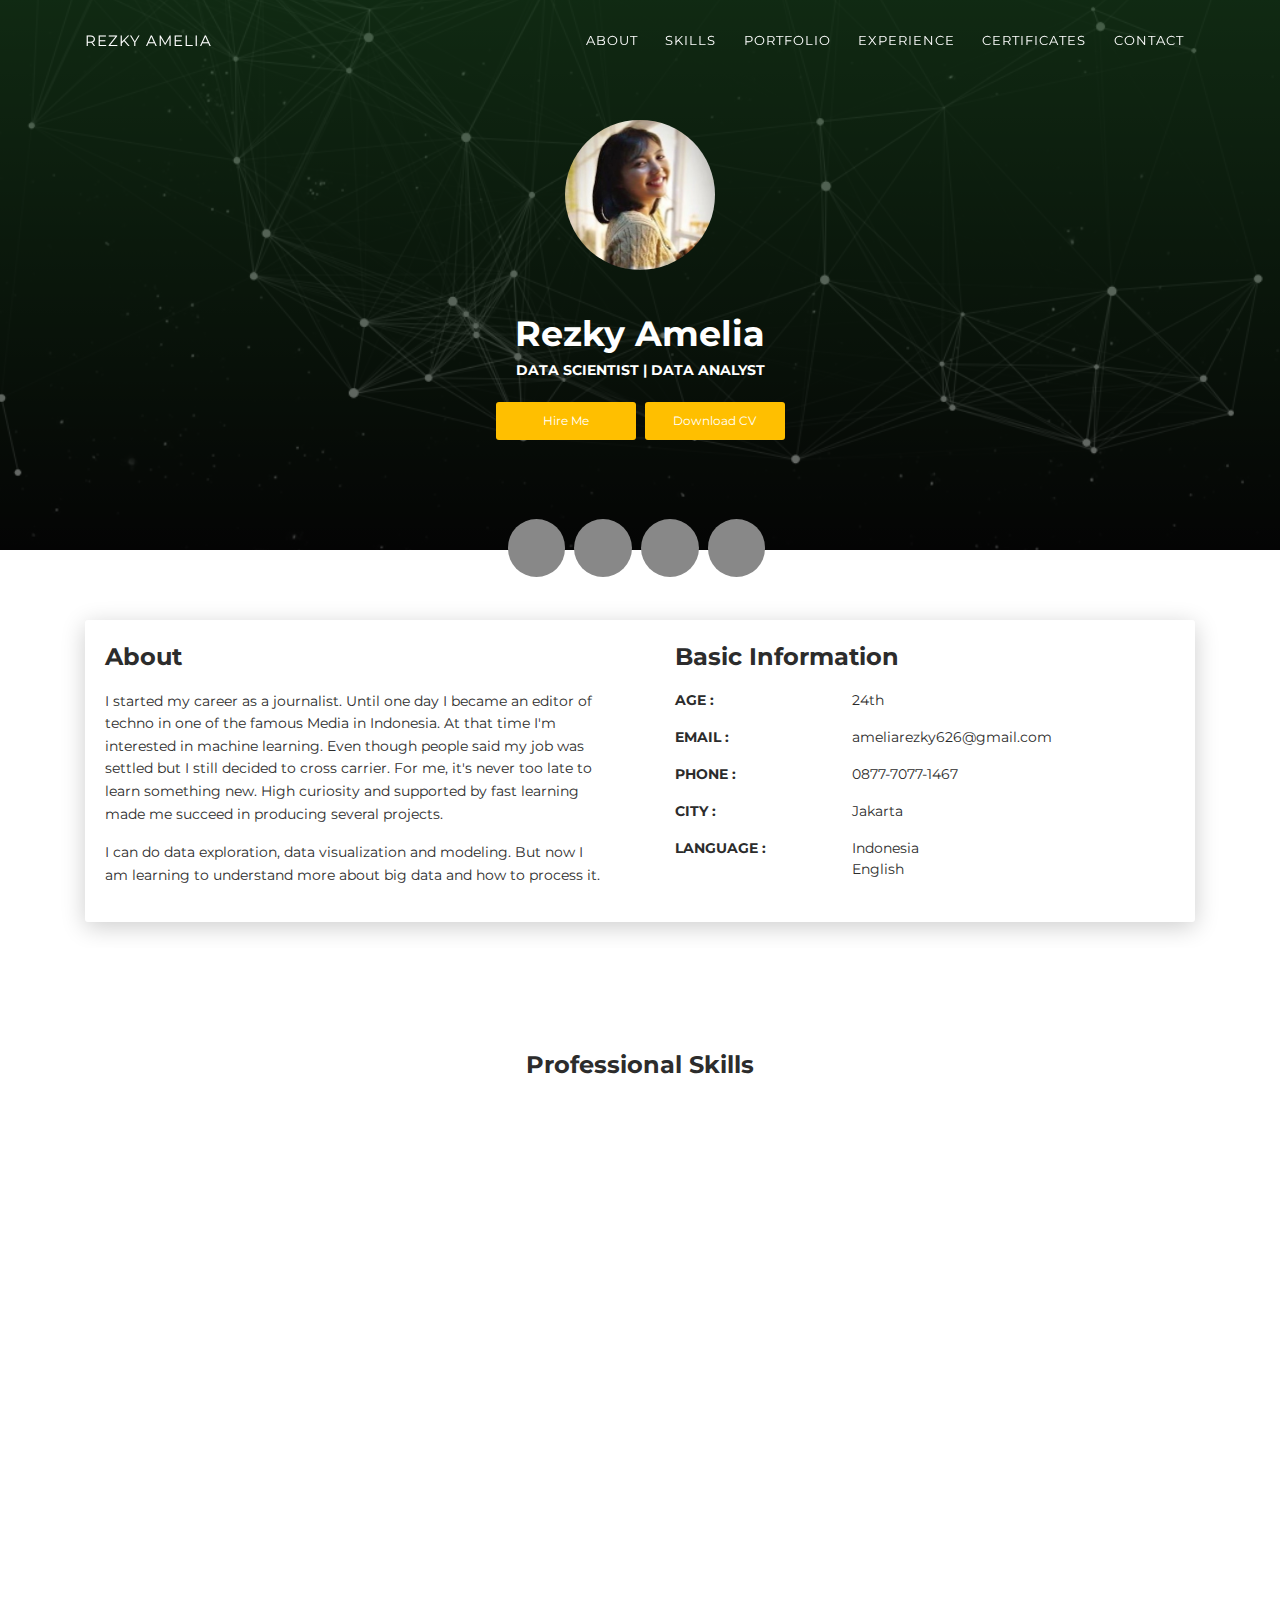
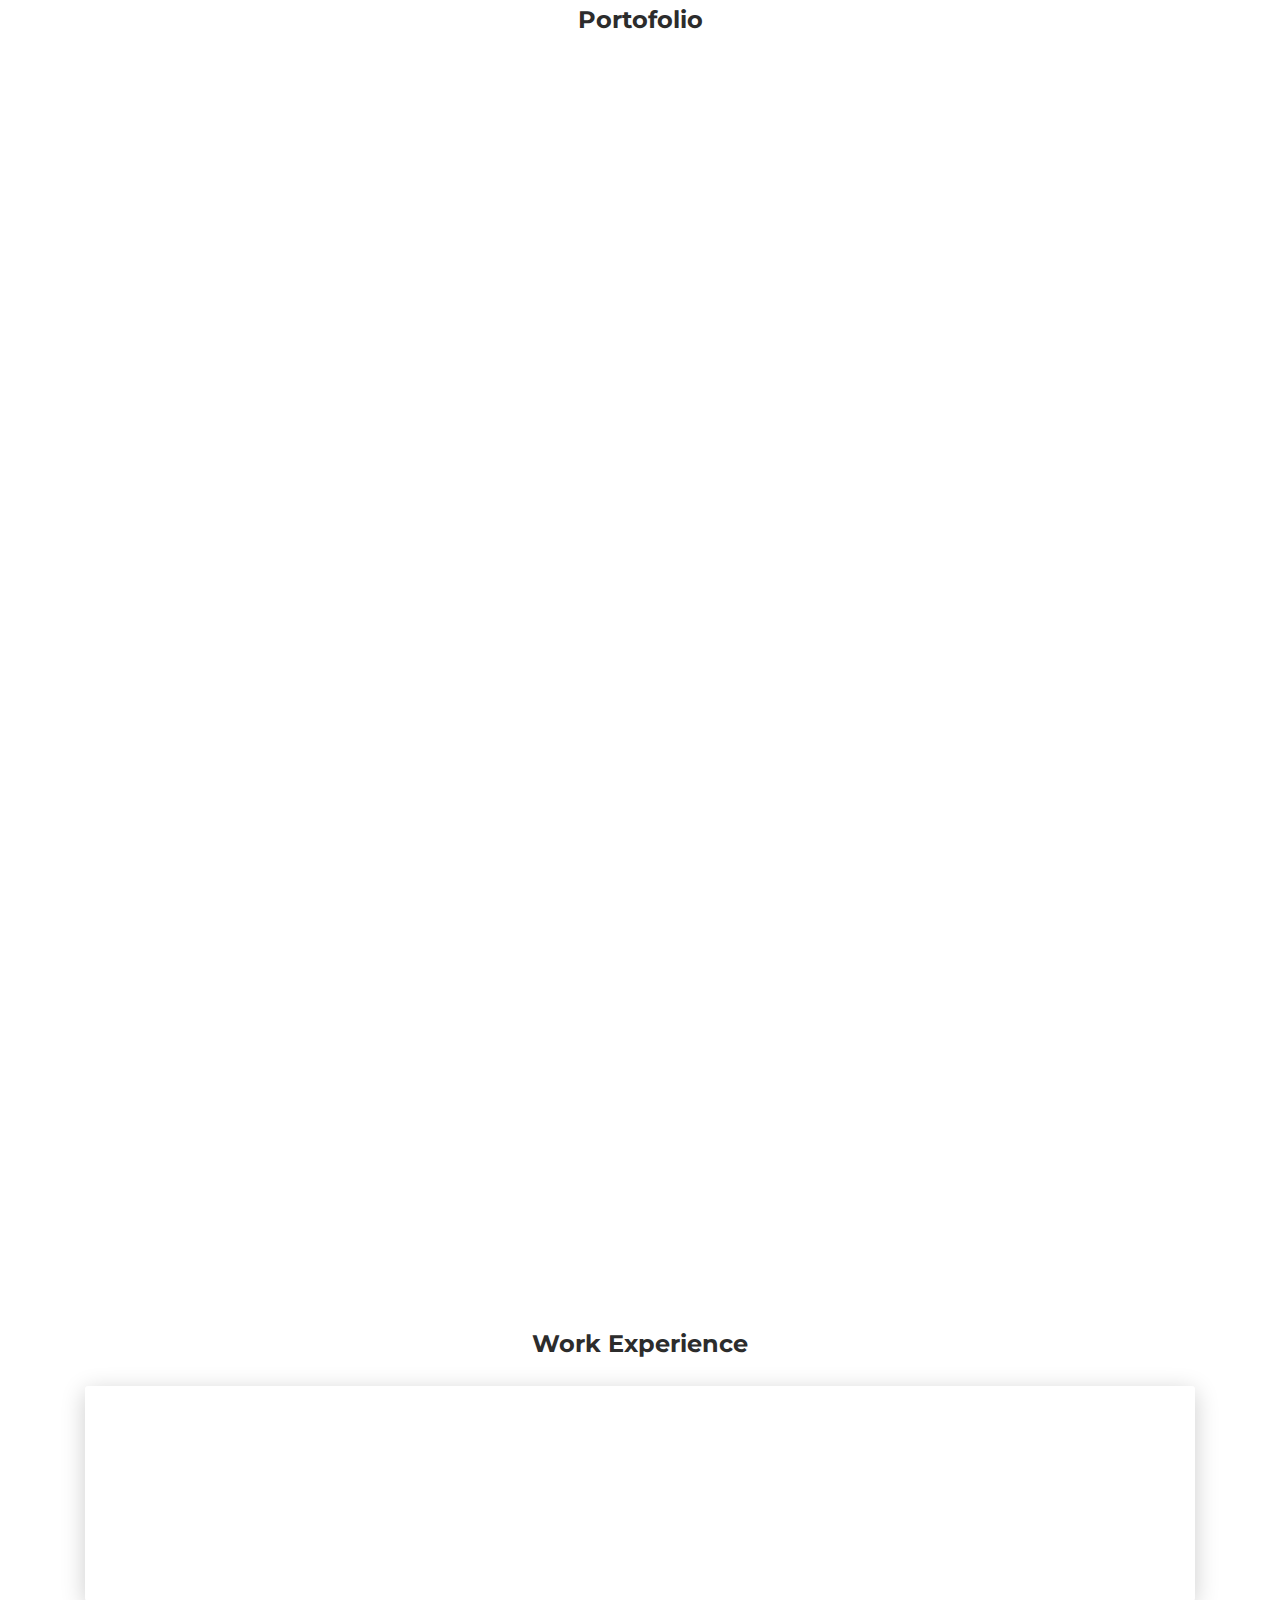
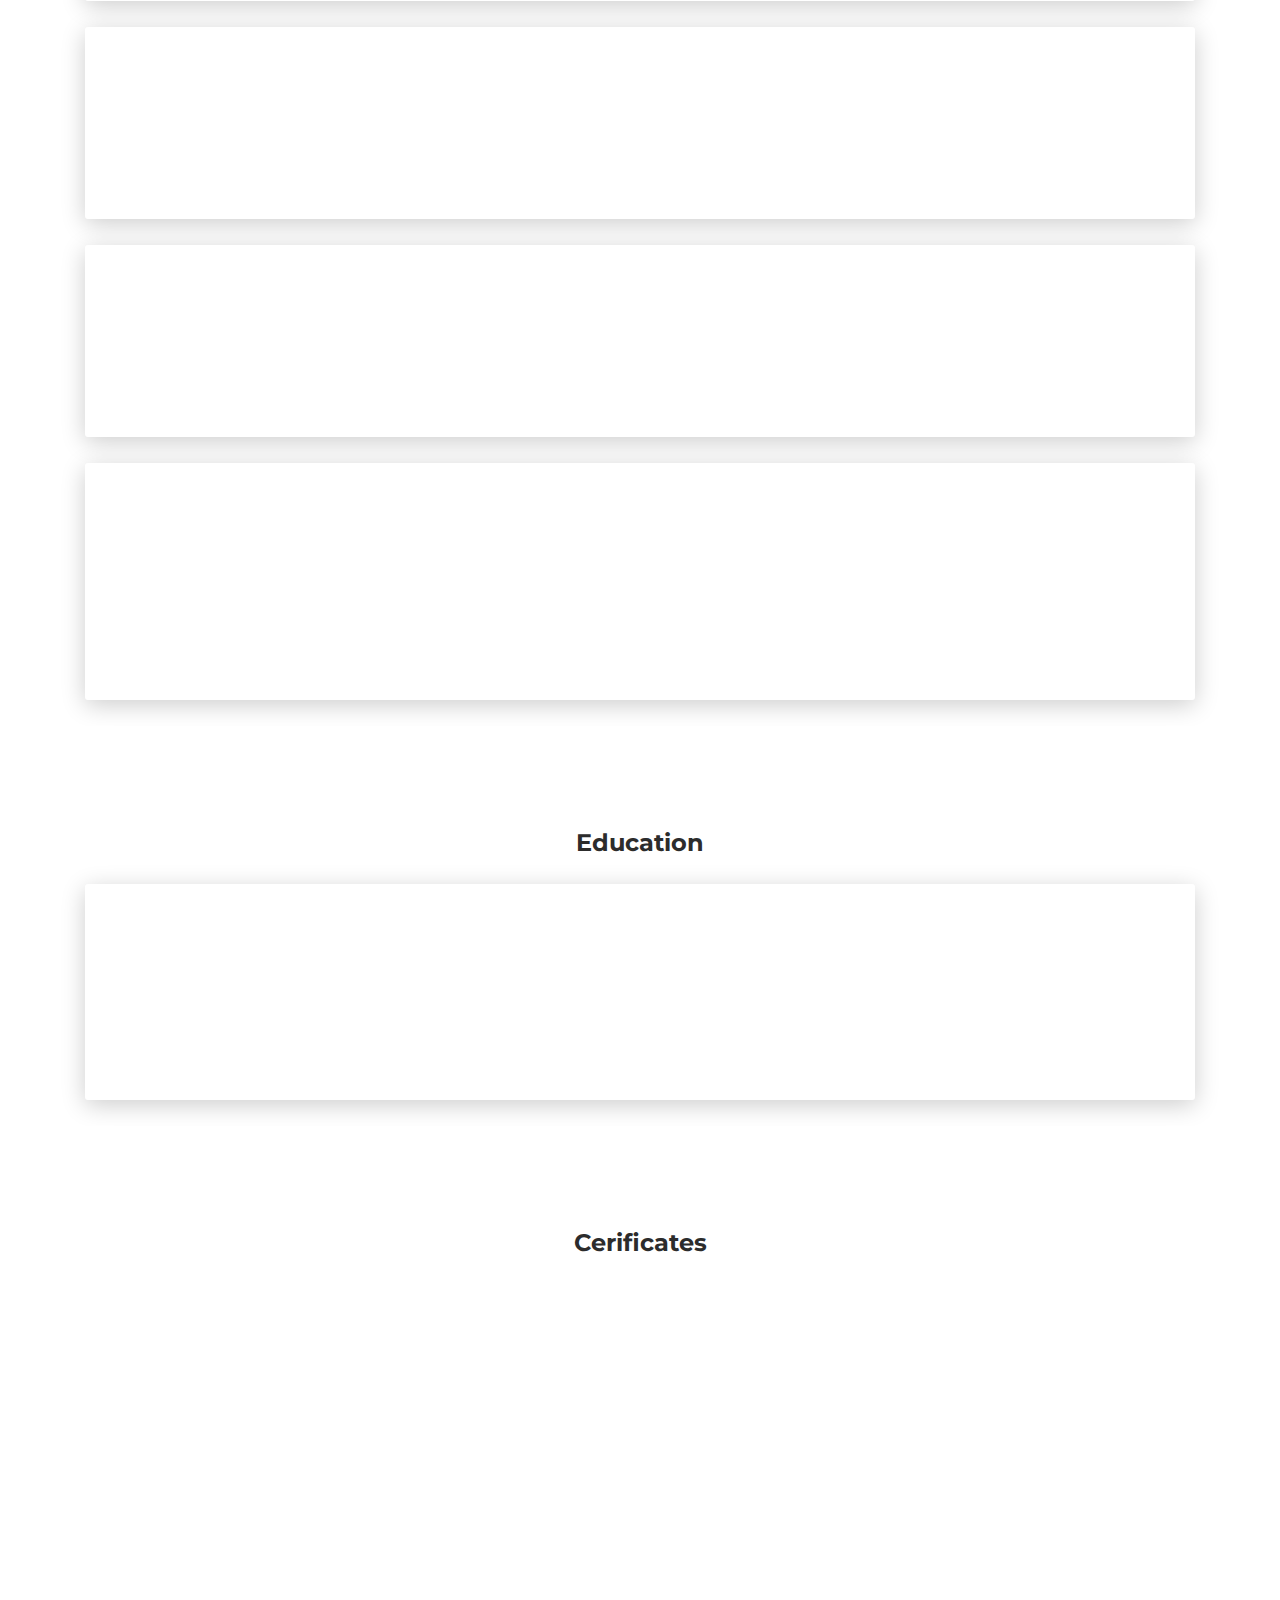
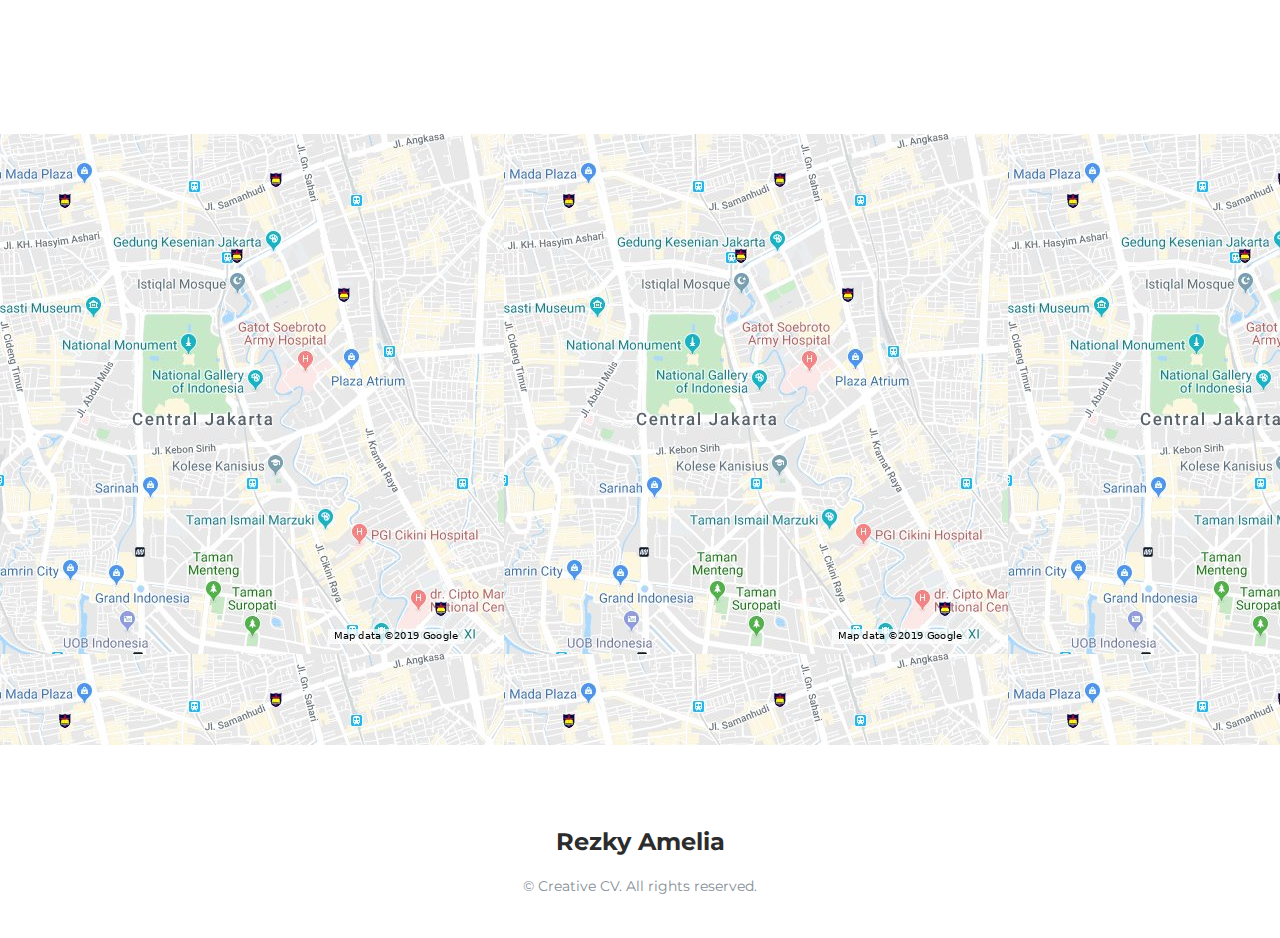
==== commit 4952b96b: "portofolio" ====
--- a/index.htm
+++ b/index.htm
@@ -229,9 +229,10 @@
                       <p>Classifying California residents with their income</p>
                     </figcaption>
                   </figure></a></div>
+            </div>
             <div class="col-md-6">
               <div class="cc-porfolio-image img-raised" data-aos="fade-up" data-aos-anchor-placement="top-bottom"><a href="https://amelgikha.github.io/Customer_Segmentation/">
-                  <figure class="cc-effect"><img src="segmen.jpg" alt="Image"/>
+                  <figure class="cc-effect"><img src="images/segmen.jpg" alt="Image"/>
                     <figcaption>
                       <div class="h4">Customer Segmentation</div>
                       <p>Clustering with KMeans</p>
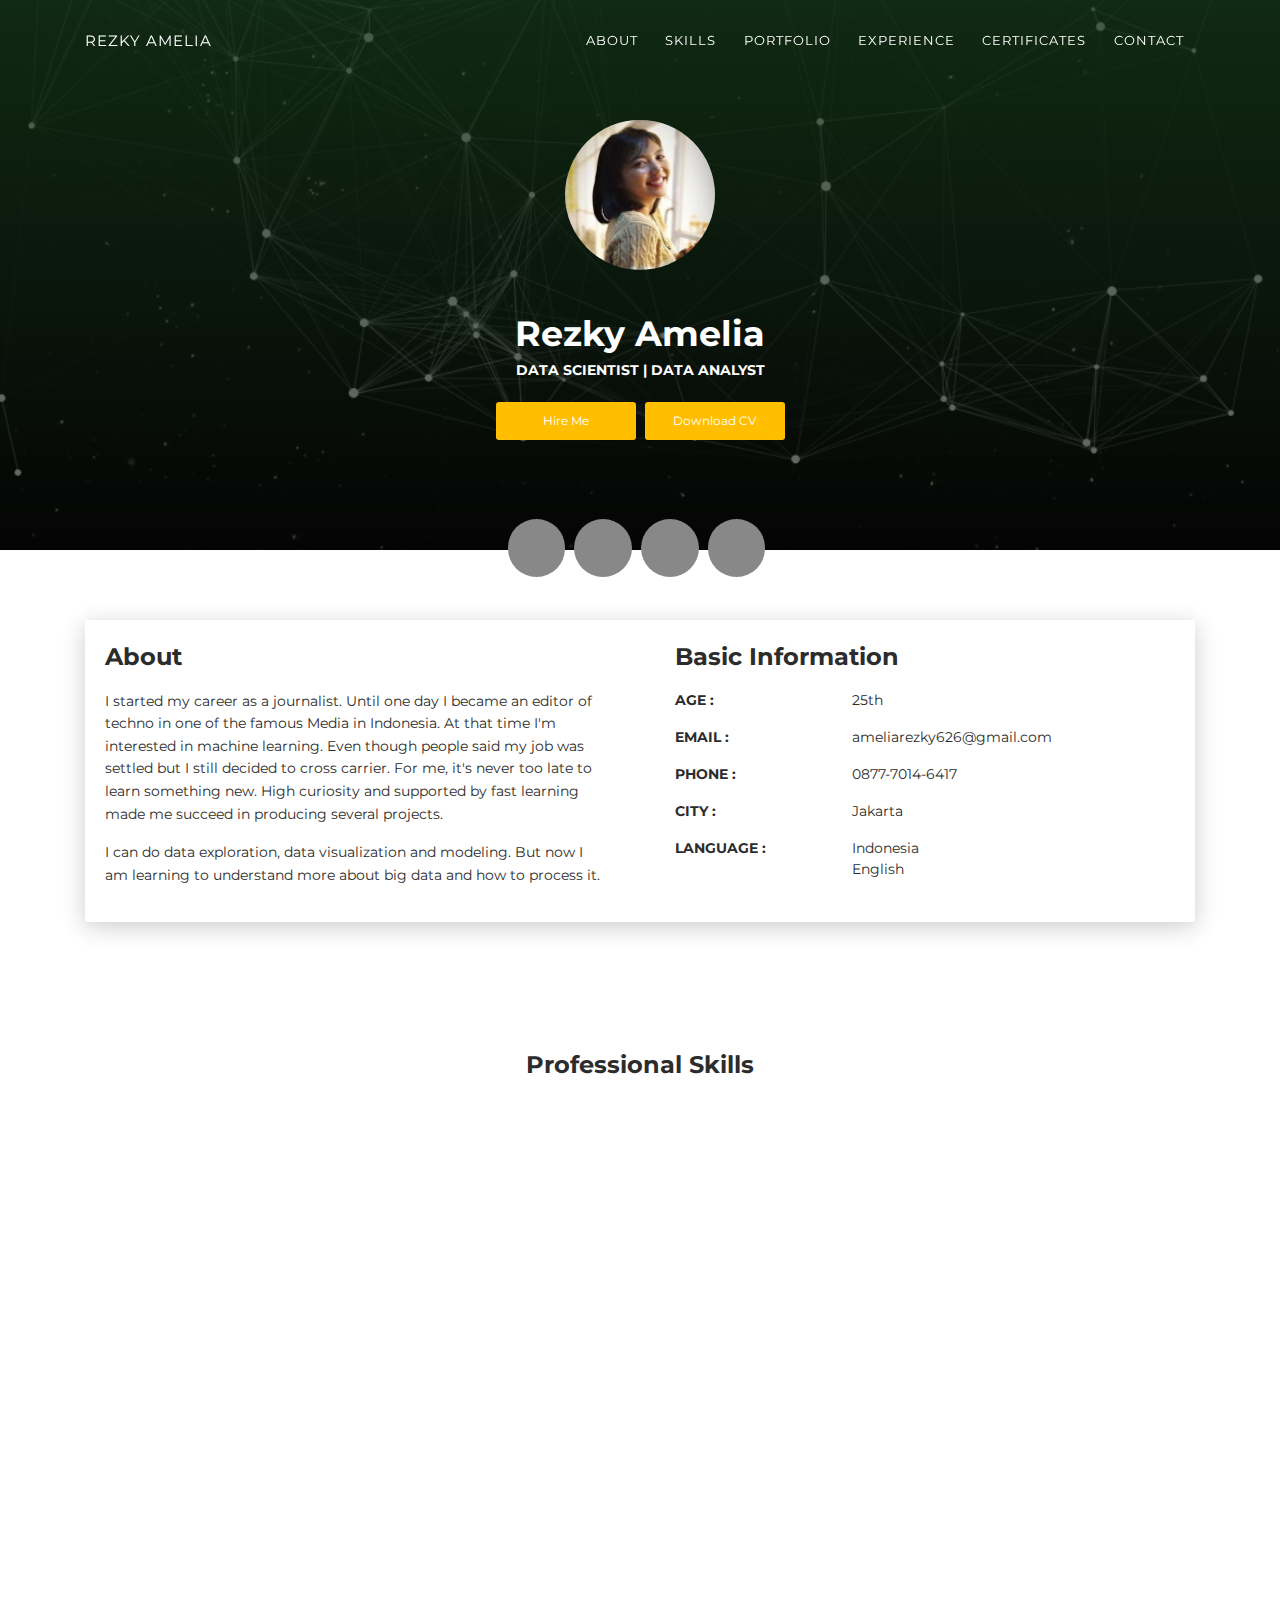
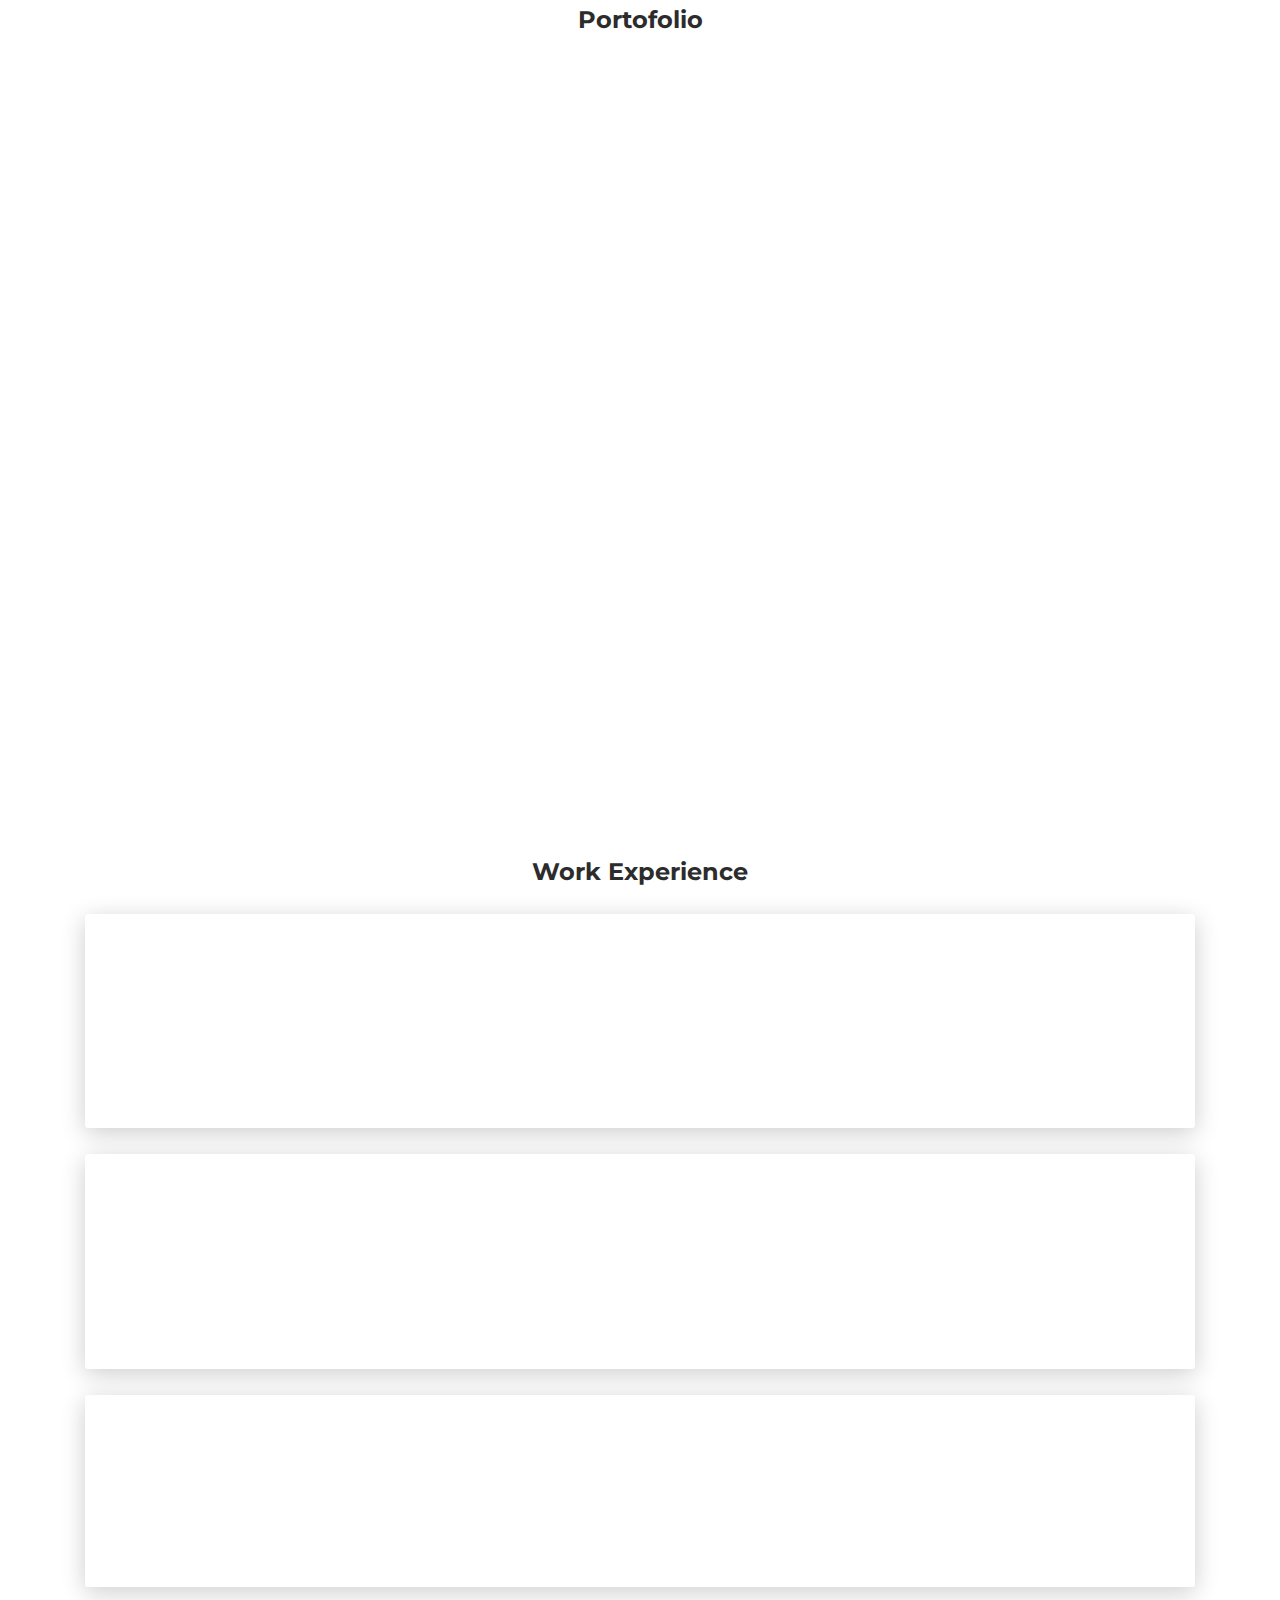
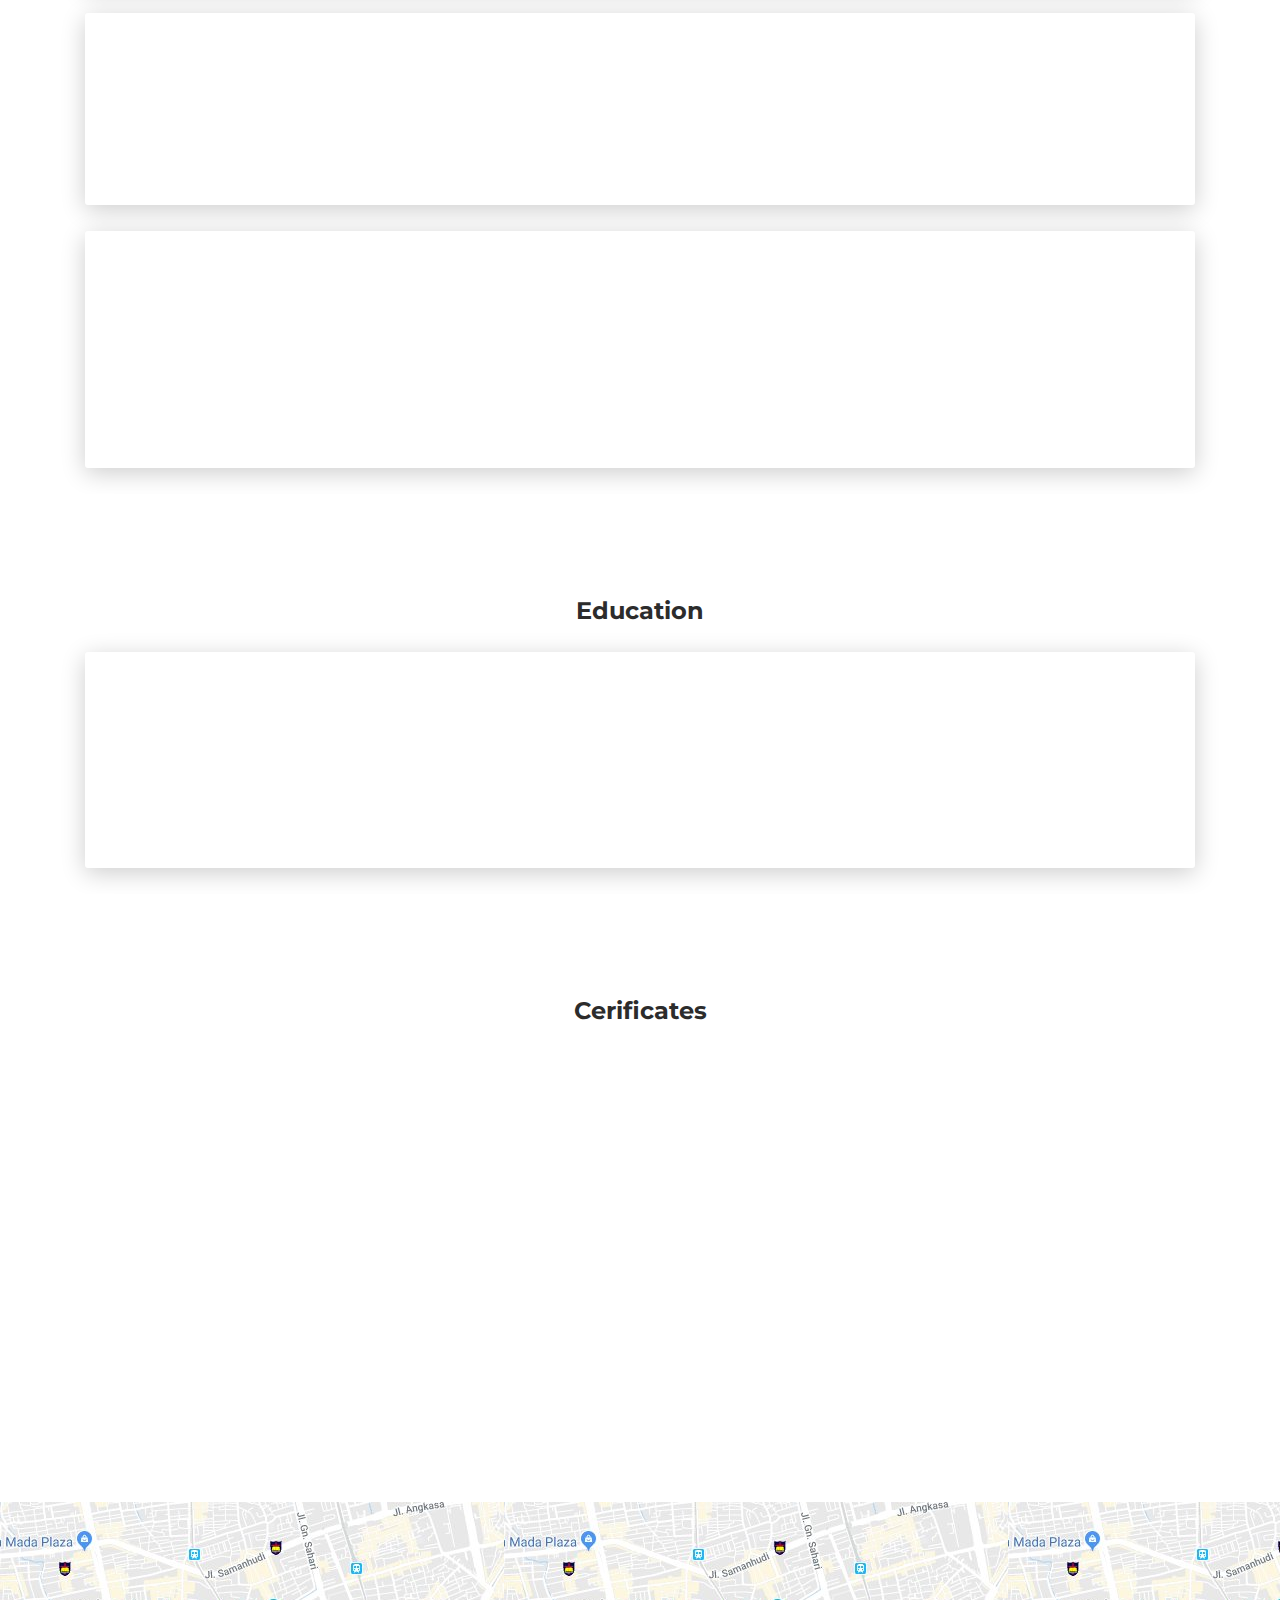
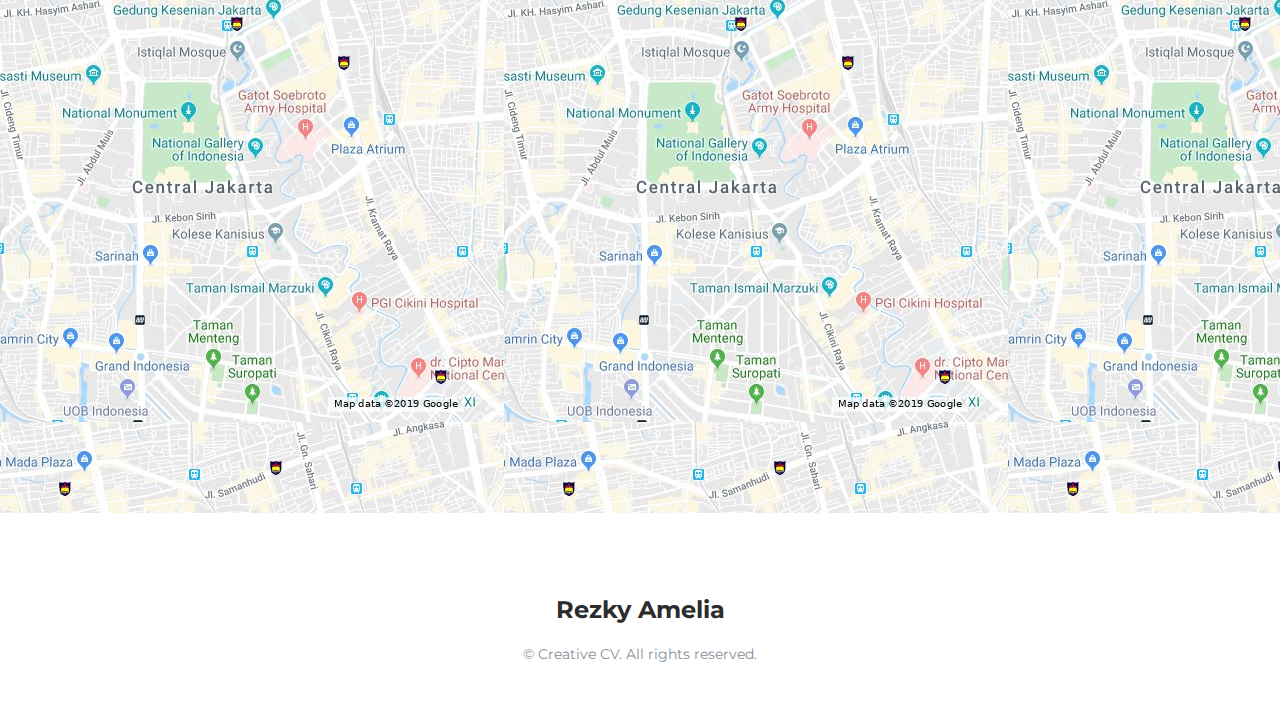
==== commit 60f81380: "update experience" ====
--- a/index.htm
+++ b/index.htm
@@ -72,7 +72,7 @@
             <div class="h4 mt-0 title">Basic Information</div>
             <div class="row">
               <div class="col-sm-4"><strong class="text-uppercase">Age :</strong></div>
-              <div class="col-sm-8">24th</div>
+              <div class="col-sm-8">25th</div>
             </div>
             <div class="row mt-3">
               <div class="col-sm-4"><strong class="text-uppercase">Email :</strong></div>
@@ -80,7 +80,7 @@
             </div>
             <div class="row mt-3">
               <div class="col-sm-4"><strong class="text-uppercase">Phone :</strong></div>
-              <div class="col-sm-8">0877-7077-1467</div>
+              <div class="col-sm-8">0877-7014-6417</div>
             </div>
             <div class="row mt-3">
               <div class="col-sm-4"><strong class="text-uppercase">City :</strong></div>
@@ -102,14 +102,14 @@
     <div class="card" data-aos="fade-up" data-aos-anchor-placement="top-bottom">
       <div class="card-body">
         <div class="row">
-          <div class="col-md-6">
+          <div class="col-md-4">
             <div class="progress-container progress-primary"><span class="progress-badge">HTML</span>
               <div class="progress">
                 <div class="progress-bar progress-bar-primary" data-aos="progress-full" data-aos-offset="10" data-aos-duration="2000" role="progressbar" aria-valuenow="60" aria-valuemin="0" aria-valuemax="100" style="width: 90%;"></div><span class="progress-value">90%</span>
               </div>
             </div>
           </div>
-          <div class="col-md-6">
+          <div class="col-md-4">
             <div class="progress-container progress-primary"><span class="progress-badge">CSS</span>
               <div class="progress">
                 <div class="progress-bar progress-bar-primary" data-aos="progress-full" data-aos-offset="10" data-aos-duration="2000" role="progressbar" aria-valuenow="60" aria-valuemin="0" aria-valuemax="100" style="width: 85%;"></div><span class="progress-value">85%</span>
@@ -118,14 +118,14 @@
           </div>
         </div>
         <div class="row">
-          <div class="col-md-6">
+          <div class="col-md-4">
             <div class="progress-container progress-primary"><span class="progress-badge">JavaScript</span>
               <div class="progress">
                 <div class="progress-bar progress-bar-primary" data-aos="progress-full" data-aos-offset="10" data-aos-duration="2000" role="progressbar" aria-valuenow="60" aria-valuemin="0" aria-valuemax="100" style="width: 80%;"></div><span class="progress-value">80%</span>
               </div>
             </div>
           </div>
-          <div class="col-md-6">
+          <div class="col-md-4">
             <div class="progress-container progress-primary"><span class="progress-badge">Python</span>
               <div class="progress">
                 <div class="progress-bar progress-bar-primary" data-aos="progress-full" data-aos-offset="10" data-aos-duration="2000" role="progressbar" aria-valuenow="60" aria-valuemin="0" aria-valuemax="100" style="width: 80%;"></div><span class="progress-value">80%</span>
@@ -134,14 +134,14 @@
           </div>
         </div>
         <div class="row">
-          <div class="col-md-6">
+          <div class="col-md-4">
             <div class="progress-container progress-primary"><span class="progress-badge">MySQL</span>
               <div class="progress">
                 <div class="progress-bar progress-bar-primary" data-aos="progress-full" data-aos-offset="10" data-aos-duration="2000" role="progressbar" aria-valuenow="60" aria-valuemin="0" aria-valuemax="100" style="width: 80%;"></div><span class="progress-value">80%</span>
               </div>
             </div>
           </div>
-          <div class="col-md-6">
+          <div class="col-md-4">
             <div class="progress-container progress-primary"><span class="progress-badge">Flask</span>
               <div class="progress">
                 <div class="progress-bar progress-bar-primary" data-aos="progress-full" data-aos-offset="10" data-aos-duration="2000" role="progressbar" aria-valuenow="60" aria-valuemin="0" aria-valuemax="100" style="width: 75%;"></div><span class="progress-value">75%</span>
@@ -150,14 +150,14 @@
           </div>
         </div>
         <div class="row">
-          <div class="col-md-6">
+          <div class="col-md-4">
             <div class="progress-container progress-primary"><span class="progress-badge">Google Data Studio</span>
               <div class="progress">
                 <div class="progress-bar progress-bar-primary" data-aos="progress-full" data-aos-offset="10" data-aos-duration="2000" role="progressbar" aria-valuenow="60" aria-valuemin="0" aria-valuemax="100" style="width: 80%;"></div><span class="progress-value">80%</span>
               </div>
             </div>
           </div>
-          <div class="col-md-6">
+          <div class="col-md-4">
             <div class="progress-container progress-primary"><span class="progress-badge">Data Visualization</span>
               <div class="progress">
                 <div class="progress-bar progress-bar-primary" data-aos="progress-full" data-aos-offset="10" data-aos-duration="2000" role="progressbar" aria-valuenow="60" aria-valuemin="0" aria-valuemax="100" style="width: 90%;"></div><span class="progress-value">90%</span>
@@ -166,14 +166,14 @@
           </div>
         </div>
         <div class="row">
-          <div class="col-md-6">
+          <div class="col-md-4">
             <div class="progress-container progress-primary"><span class="progress-badge">Machine Learning</span>
               <div class="progress">
                 <div class="progress-bar progress-bar-primary" data-aos="progress-full" data-aos-offset="10" data-aos-duration="2000" role="progressbar" aria-valuenow="60" aria-valuemin="0" aria-valuemax="100" style="width: 85%;"></div><span class="progress-value">85%</span>
               </div>
             </div>
           </div>
-          <div class="col-md-6">
+          <div class="col-md-4">
             <div class="progress-container progress-primary"><span class="progress-badge">TensorFlow</span>
               <div class="progress">
                 <div class="progress-bar progress-bar-primary" data-aos="progress-full" data-aos-offset="10" data-aos-duration="2000" role="progressbar" aria-valuenow="60" aria-valuemin="0" aria-valuemax="100" style="width: 80%;"></div><span class="progress-value">80%</span>
@@ -188,7 +188,7 @@
 <div class="section" id="portfolio">
   <div class="container">
     <div class="row">
-      <div class="col-md-6 ml-auto mr-auto">
+      <div class="col-md-4 ml-auto mr-auto">
         <div class="h4 text-center mb-4 title">Portofolio</div>
         <div class="nav-align-center">
         </div>
@@ -198,7 +198,7 @@
       <div class="tab-pane active" id="web-development">
         <div class="ml-auto mr-auto">
           <div class="row">
-            <div class="col-md-6">
+            <div class="col-md-4">
               <div class="cc-porfolio-image img-raised" data-aos="fade-up" data-aos-anchor-placement="top-bottom"><a href="https://amelgikha.github.io/EDA_LSTMmodels_Zomato/">
                   <figure class="cc-effect"><img src="images/zomato.jpeg" alt="Image"/>
                     <figcaption>
@@ -214,7 +214,7 @@
                     </figcaption>
                   </figure></a></div>
             </div>
-            <div class="col-md-6">
+            <div class="col-md-4">
               <div class="cc-porfolio-image img-raised" data-aos="fade-up" data-aos-anchor-placement="top-bottom"><a href="https://amelgikha.github.io/Sentiment_Analysis_Twitter/">
                   <figure class="cc-effect"><img src="images/twitter.jpg" alt="Image"/>
                     <figcaption>
@@ -222,15 +222,6 @@
                       <p>Sentiment Analysis while election 2019</p>
                     </figcaption>
                   </figure></a></div>
-              <div class="cc-porfolio-image img-raised" data-aos="fade-up" data-aos-anchor-placement="top-bottom"><a href="https://amelgikha.github.io/Tensorflow_Classification/">
-                  <figure class="cc-effect"><img src="images/census.png" alt="Image"/>
-                    <figcaption>
-                      <div class="h4">Tensorflow Classification Project</div>
-                      <p>Classifying California residents with their income</p>
-                    </figcaption>
-                  </figure></a></div>
-            </div>
-            <div class="col-md-6">
               <div class="cc-porfolio-image img-raised" data-aos="fade-up" data-aos-anchor-placement="top-bottom"><a href="https://amelgikha.github.io/Customer_Segmentation/">
                   <figure class="cc-effect"><img src="images/segmen.jpg" alt="Image"/>
                     <figcaption>
@@ -239,6 +230,23 @@
                     </figcaption>
                   </figure></a></div>
             </div>
+            <div class="col-md-4">
+              <div class="cc-porfolio-image img-raised" data-aos="fade-up" data-aos-anchor-placement="top-bottom"><a href="https://dilo.id/Event/Detail/1302">
+                <figure class="cc-effect"><img src="images/IMG-20200706-WA0002.jpg" alt="Image"/>
+                  <figcaption>
+                    <div class="h4">Workshop about Flutter</div>
+                    <p>Build Your First Flutter Project</p>
+                  </figcaption>
+                </figure></a></div>
+              <div class="cc-porfolio-image img-raised" data-aos="fade-up" data-aos-anchor-placement="top-bottom"><a href="https://amelgikha.github.io/Tensorflow_Classification/">
+                <figure class="cc-effect"><img src="images/census.png" alt="Image"/>
+                  <figcaption>
+                    <div class="h4">Tensorflow Classification Project</div>
+                    <p>Classifying California residents with their income</p>
+                  </figcaption>
+                </figure></a></div>
+              
+            </div>
           </div>
         </div>
       </div>
@@ -248,6 +256,26 @@
 <div class="section" id="experience">
   <div class="container cc-experience">
     <div class="h4 text-center mb-4 title">Work Experience</div>
+    <div class="card">
+      <div class="row">
+        <div class="col-md-3 bg-primary" data-aos="fade-right" data-aos-offset="50" data-aos-duration="500">
+          <div class="card-body cc-experience-header">
+            <p>January 2020 - Present</p>
+            <div class="h5">Movans</div>
+          </div>
+        </div>
+        <div class="col-md-9" data-aos="fade-left" data-aos-offset="50" data-aos-duration="500">
+          <div class="card-body">
+            <div class="h5">Data Scientist</div>
+            <p>Build architecture for Recommendation System
+            <br>Analyze Data and make report for insight
+            <br>Visualize Data
+            <br>Build algorithm Recommendation System for movans 
+            <br>Help product team for create new feature</p>
+          </div>
+        </div>
+      </div>
+    </div>
     <div class="card">
       <div class="row">
         <div class="col-md-3 bg-primary" data-aos="fade-right" data-aos-offset="50" data-aos-duration="500">
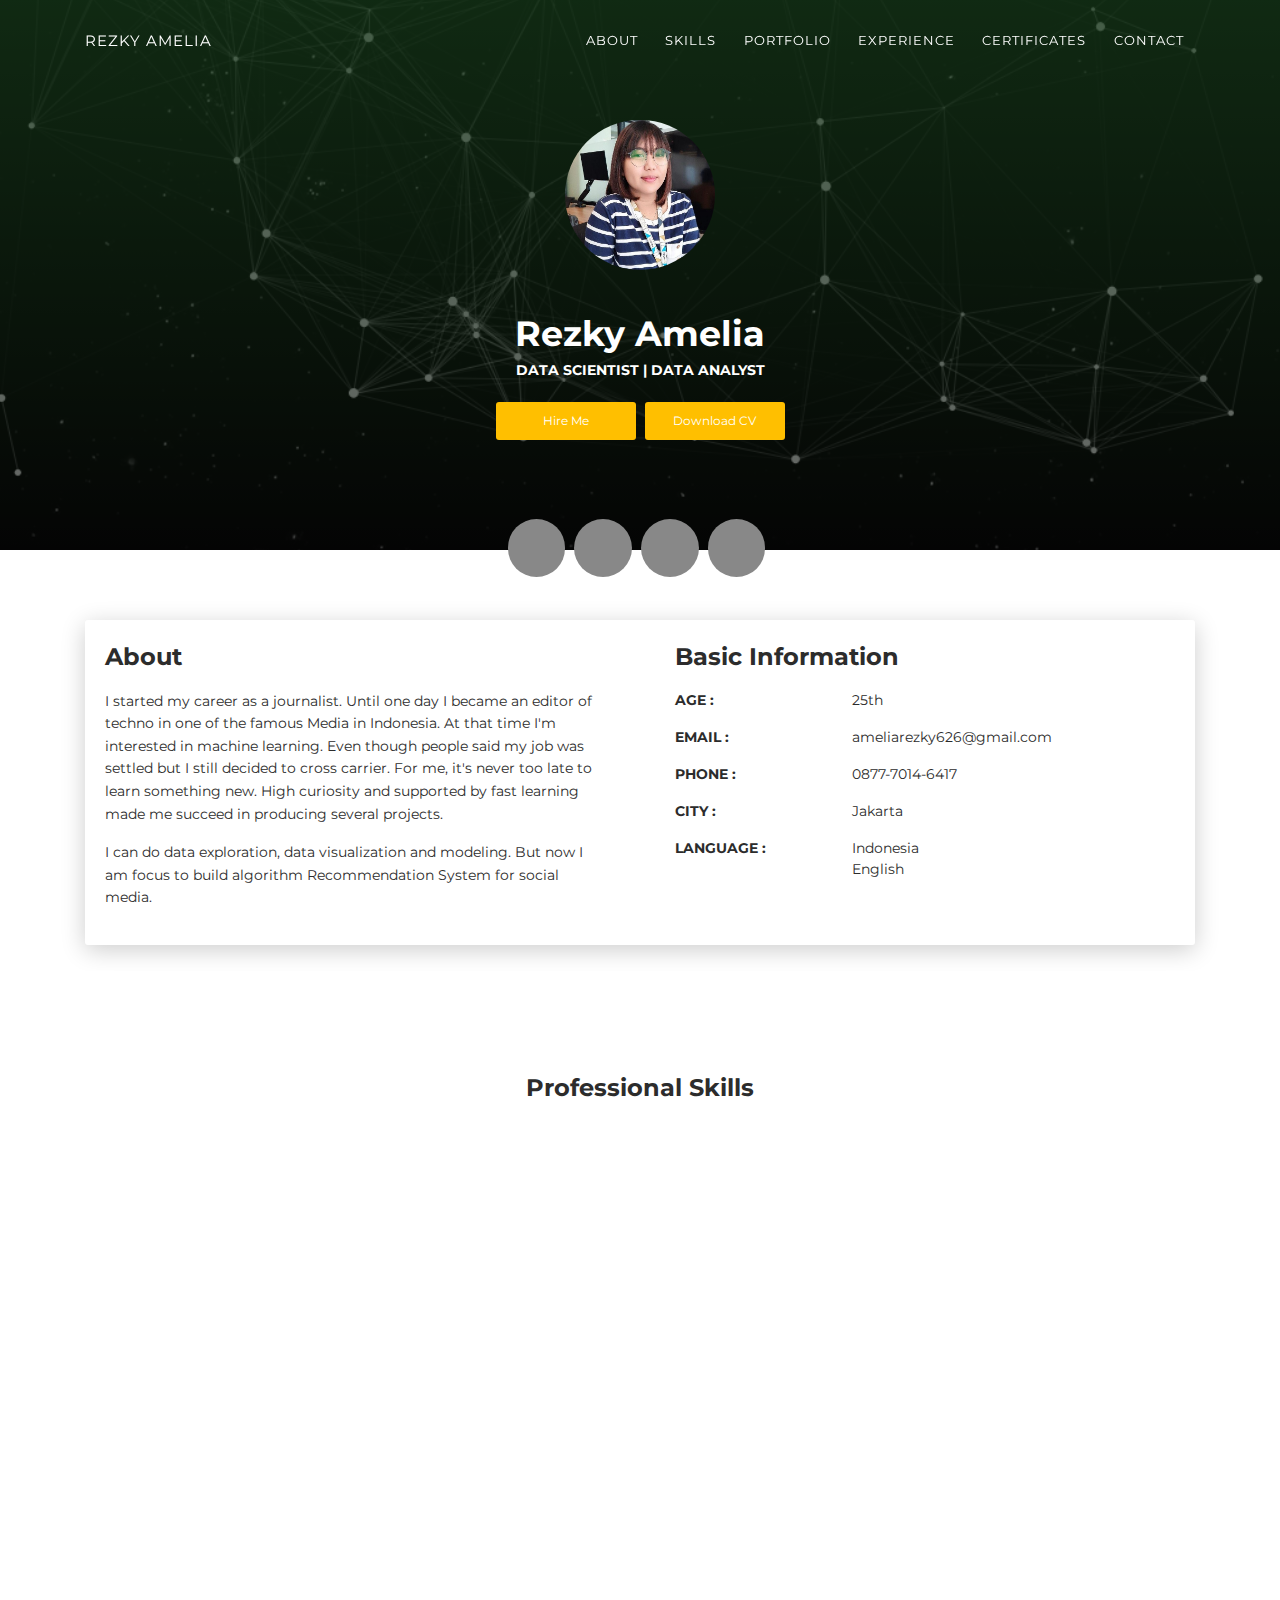
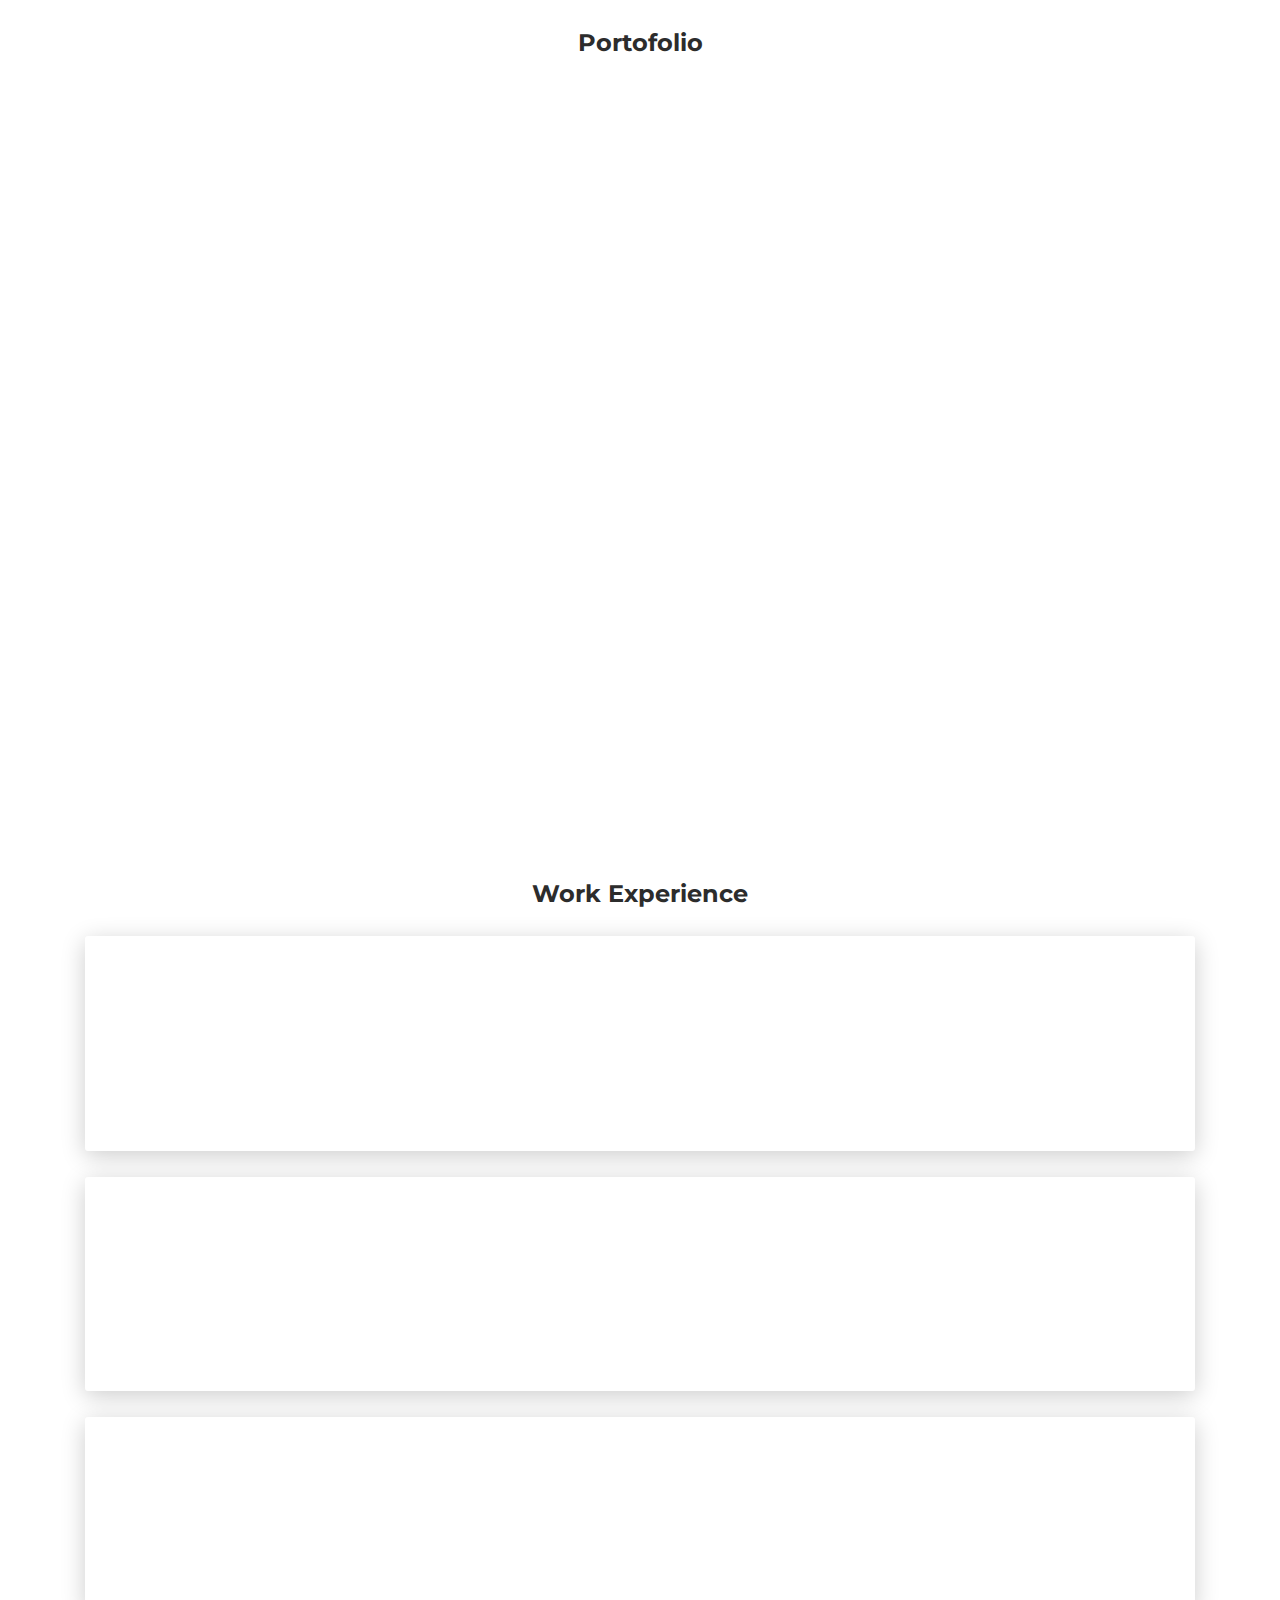
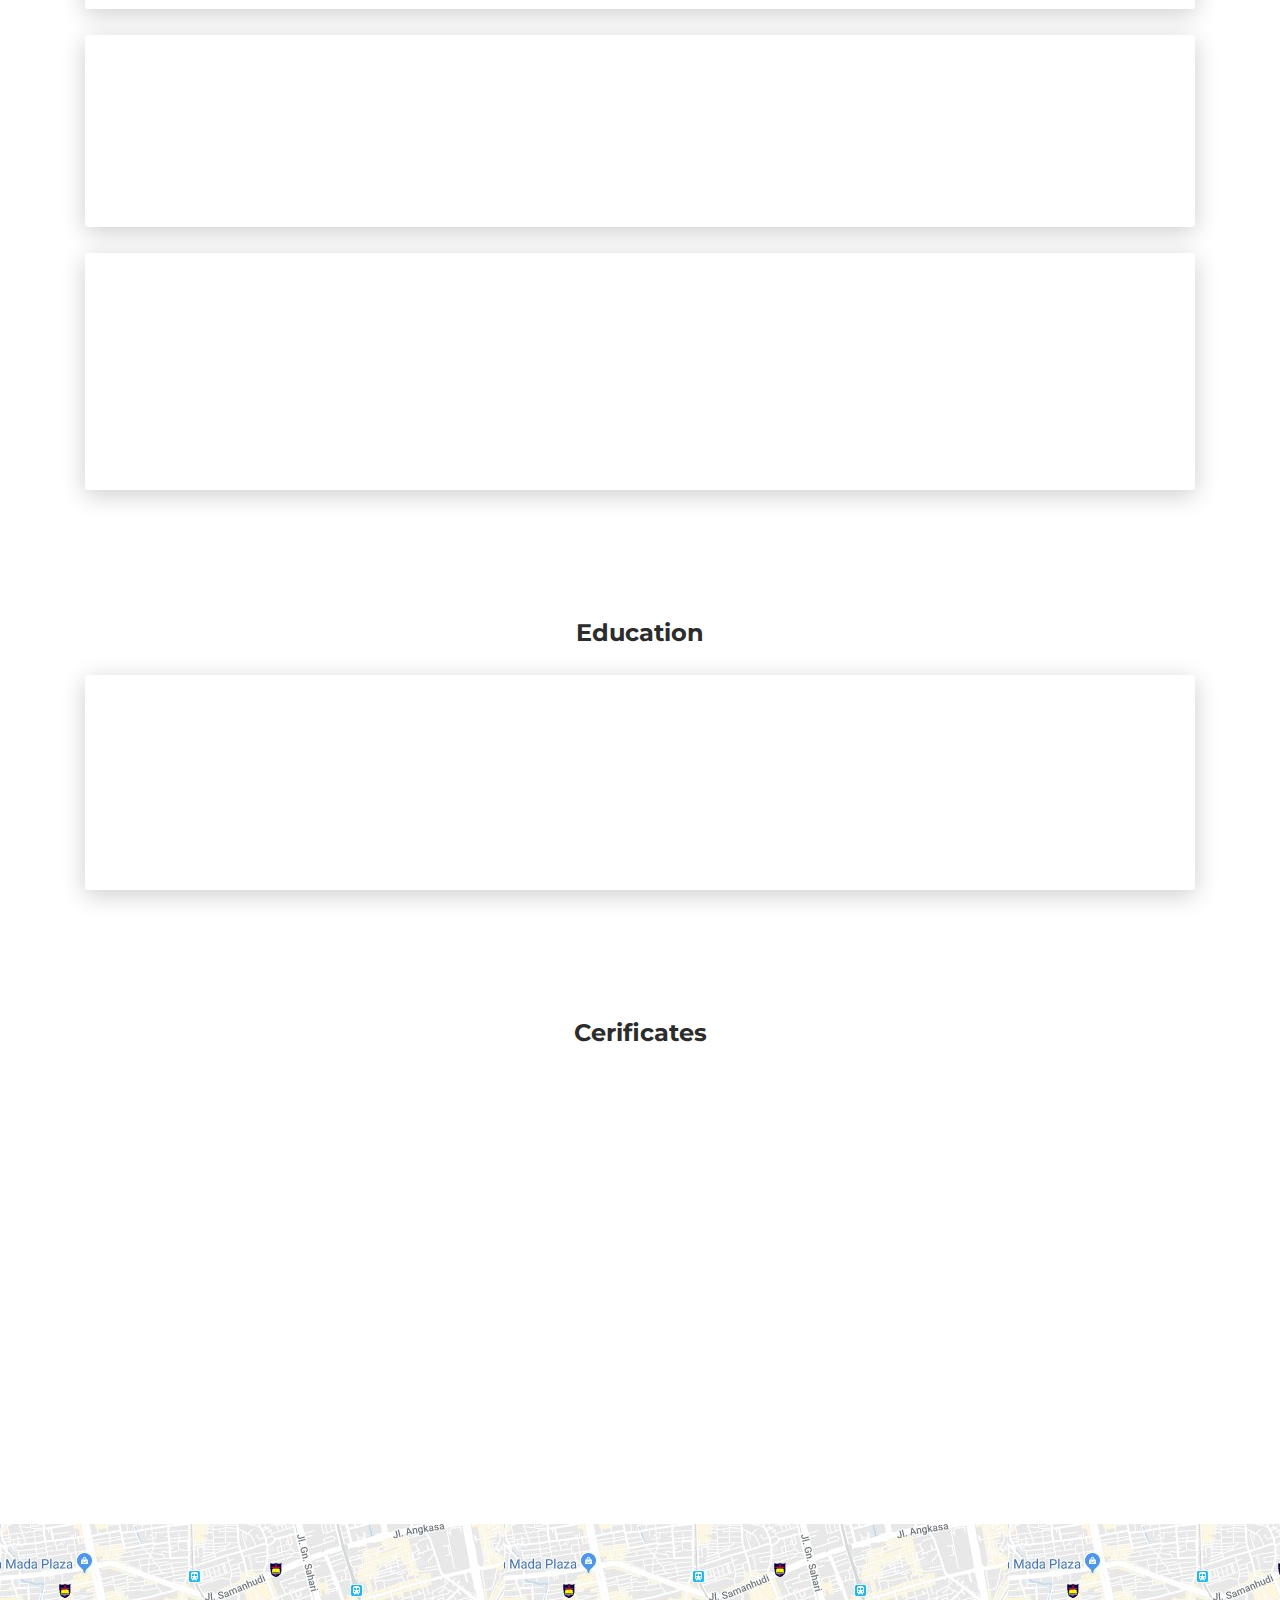
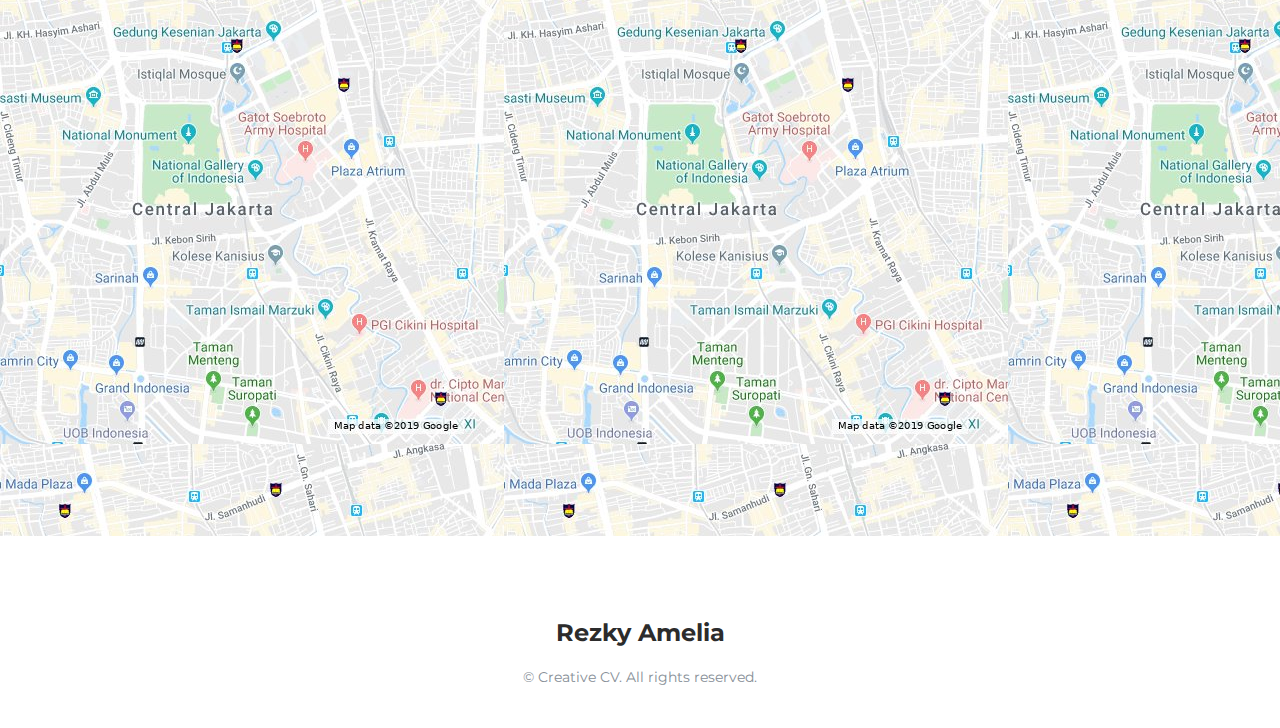
==== commit 660c2d72: "update experience" ====
--- a/index.htm
+++ b/index.htm
@@ -42,7 +42,7 @@
       <div class="page-header-image" data-parallax="true" style="background-image: url('images/particle.png');"></div>
       <div class="container">
         <div class="content-center">
-          <div class="cc-profile-image"><a href="#"><img src="images/amel.jpg" alt="Image"/></a></div>
+          <div class="cc-profile-image"><a href="#"><img src="images/photo_2020-07-07_17-14-04.jpg" alt="Image"/></a></div>
           <div class="h2 title">Rezky Amelia</div>
           <p class="category text-white light">Data Scientist | Data Analyst</p>
           <a class="btn btn-primary smooth-scroll mr-2" href="#contact" data-aos="zoom-in" data-aos-anchor="data-aos-anchor">Hire Me</a><a class="btn btn-primary" href="https://drive.google.com/open?id=1WN1mAtFscrQPd3lI3CM3o8h-obByqsVG" data-aos="zoom-in" data-aos-anchor="data-aos-anchor">Download CV</a>
@@ -64,7 +64,7 @@
           <div class="card-body">
             <div class="h4 mt-0 title">About</div>
             <p>I started my career as a journalist. Until one day I became an editor of techno in one of the famous Media in Indonesia. At that time I'm interested in machine learning. Even though people said my job was settled but I still decided to cross carrier. For me, it's never too late to learn something new. High curiosity and supported by fast learning made me succeed in producing several projects.</p>
-            <p>I can do data exploration, data visualization and modeling. But now I am learning to understand more about big data and how to process it.</p>
+            <p>I can do data exploration, data visualization and modeling. But now I am focus to build algorithm Recommendation System for social media.</p>
           </div>
         </div>
         <div class="col-lg-6 col-md-12">
@@ -102,14 +102,14 @@
     <div class="card" data-aos="fade-up" data-aos-anchor-placement="top-bottom">
       <div class="card-body">
         <div class="row">
-          <div class="col-md-4">
+          <div class="col-md-6">
             <div class="progress-container progress-primary"><span class="progress-badge">HTML</span>
               <div class="progress">
                 <div class="progress-bar progress-bar-primary" data-aos="progress-full" data-aos-offset="10" data-aos-duration="2000" role="progressbar" aria-valuenow="60" aria-valuemin="0" aria-valuemax="100" style="width: 90%;"></div><span class="progress-value">90%</span>
               </div>
             </div>
           </div>
-          <div class="col-md-4">
+          <div class="col-md-6">
             <div class="progress-container progress-primary"><span class="progress-badge">CSS</span>
               <div class="progress">
                 <div class="progress-bar progress-bar-primary" data-aos="progress-full" data-aos-offset="10" data-aos-duration="2000" role="progressbar" aria-valuenow="60" aria-valuemin="0" aria-valuemax="100" style="width: 85%;"></div><span class="progress-value">85%</span>
@@ -118,14 +118,14 @@
           </div>
         </div>
         <div class="row">
-          <div class="col-md-4">
+          <div class="col-md-6">
             <div class="progress-container progress-primary"><span class="progress-badge">JavaScript</span>
               <div class="progress">
                 <div class="progress-bar progress-bar-primary" data-aos="progress-full" data-aos-offset="10" data-aos-duration="2000" role="progressbar" aria-valuenow="60" aria-valuemin="0" aria-valuemax="100" style="width: 80%;"></div><span class="progress-value">80%</span>
               </div>
             </div>
           </div>
-          <div class="col-md-4">
+          <div class="col-md-6">
             <div class="progress-container progress-primary"><span class="progress-badge">Python</span>
               <div class="progress">
                 <div class="progress-bar progress-bar-primary" data-aos="progress-full" data-aos-offset="10" data-aos-duration="2000" role="progressbar" aria-valuenow="60" aria-valuemin="0" aria-valuemax="100" style="width: 80%;"></div><span class="progress-value">80%</span>
@@ -134,14 +134,14 @@
           </div>
         </div>
         <div class="row">
-          <div class="col-md-4">
+          <div class="col-md-6">
             <div class="progress-container progress-primary"><span class="progress-badge">MySQL</span>
               <div class="progress">
                 <div class="progress-bar progress-bar-primary" data-aos="progress-full" data-aos-offset="10" data-aos-duration="2000" role="progressbar" aria-valuenow="60" aria-valuemin="0" aria-valuemax="100" style="width: 80%;"></div><span class="progress-value">80%</span>
               </div>
             </div>
           </div>
-          <div class="col-md-4">
+          <div class="col-md-6">
             <div class="progress-container progress-primary"><span class="progress-badge">Flask</span>
               <div class="progress">
                 <div class="progress-bar progress-bar-primary" data-aos="progress-full" data-aos-offset="10" data-aos-duration="2000" role="progressbar" aria-valuenow="60" aria-valuemin="0" aria-valuemax="100" style="width: 75%;"></div><span class="progress-value">75%</span>
@@ -150,14 +150,14 @@
           </div>
         </div>
         <div class="row">
-          <div class="col-md-4">
+          <div class="col-md-6">
             <div class="progress-container progress-primary"><span class="progress-badge">Google Data Studio</span>
               <div class="progress">
                 <div class="progress-bar progress-bar-primary" data-aos="progress-full" data-aos-offset="10" data-aos-duration="2000" role="progressbar" aria-valuenow="60" aria-valuemin="0" aria-valuemax="100" style="width: 80%;"></div><span class="progress-value">80%</span>
               </div>
             </div>
           </div>
-          <div class="col-md-4">
+          <div class="col-md-6">
             <div class="progress-container progress-primary"><span class="progress-badge">Data Visualization</span>
               <div class="progress">
                 <div class="progress-bar progress-bar-primary" data-aos="progress-full" data-aos-offset="10" data-aos-duration="2000" role="progressbar" aria-valuenow="60" aria-valuemin="0" aria-valuemax="100" style="width: 90%;"></div><span class="progress-value">90%</span>
@@ -166,14 +166,14 @@
           </div>
         </div>
         <div class="row">
-          <div class="col-md-4">
+          <div class="col-md-6">
             <div class="progress-container progress-primary"><span class="progress-badge">Machine Learning</span>
               <div class="progress">
                 <div class="progress-bar progress-bar-primary" data-aos="progress-full" data-aos-offset="10" data-aos-duration="2000" role="progressbar" aria-valuenow="60" aria-valuemin="0" aria-valuemax="100" style="width: 85%;"></div><span class="progress-value">85%</span>
               </div>
             </div>
           </div>
-          <div class="col-md-4">
+          <div class="col-md-6">
             <div class="progress-container progress-primary"><span class="progress-badge">TensorFlow</span>
               <div class="progress">
                 <div class="progress-bar progress-bar-primary" data-aos="progress-full" data-aos-offset="10" data-aos-duration="2000" role="progressbar" aria-valuenow="60" aria-valuemin="0" aria-valuemax="100" style="width: 80%;"></div><span class="progress-value">80%</span>
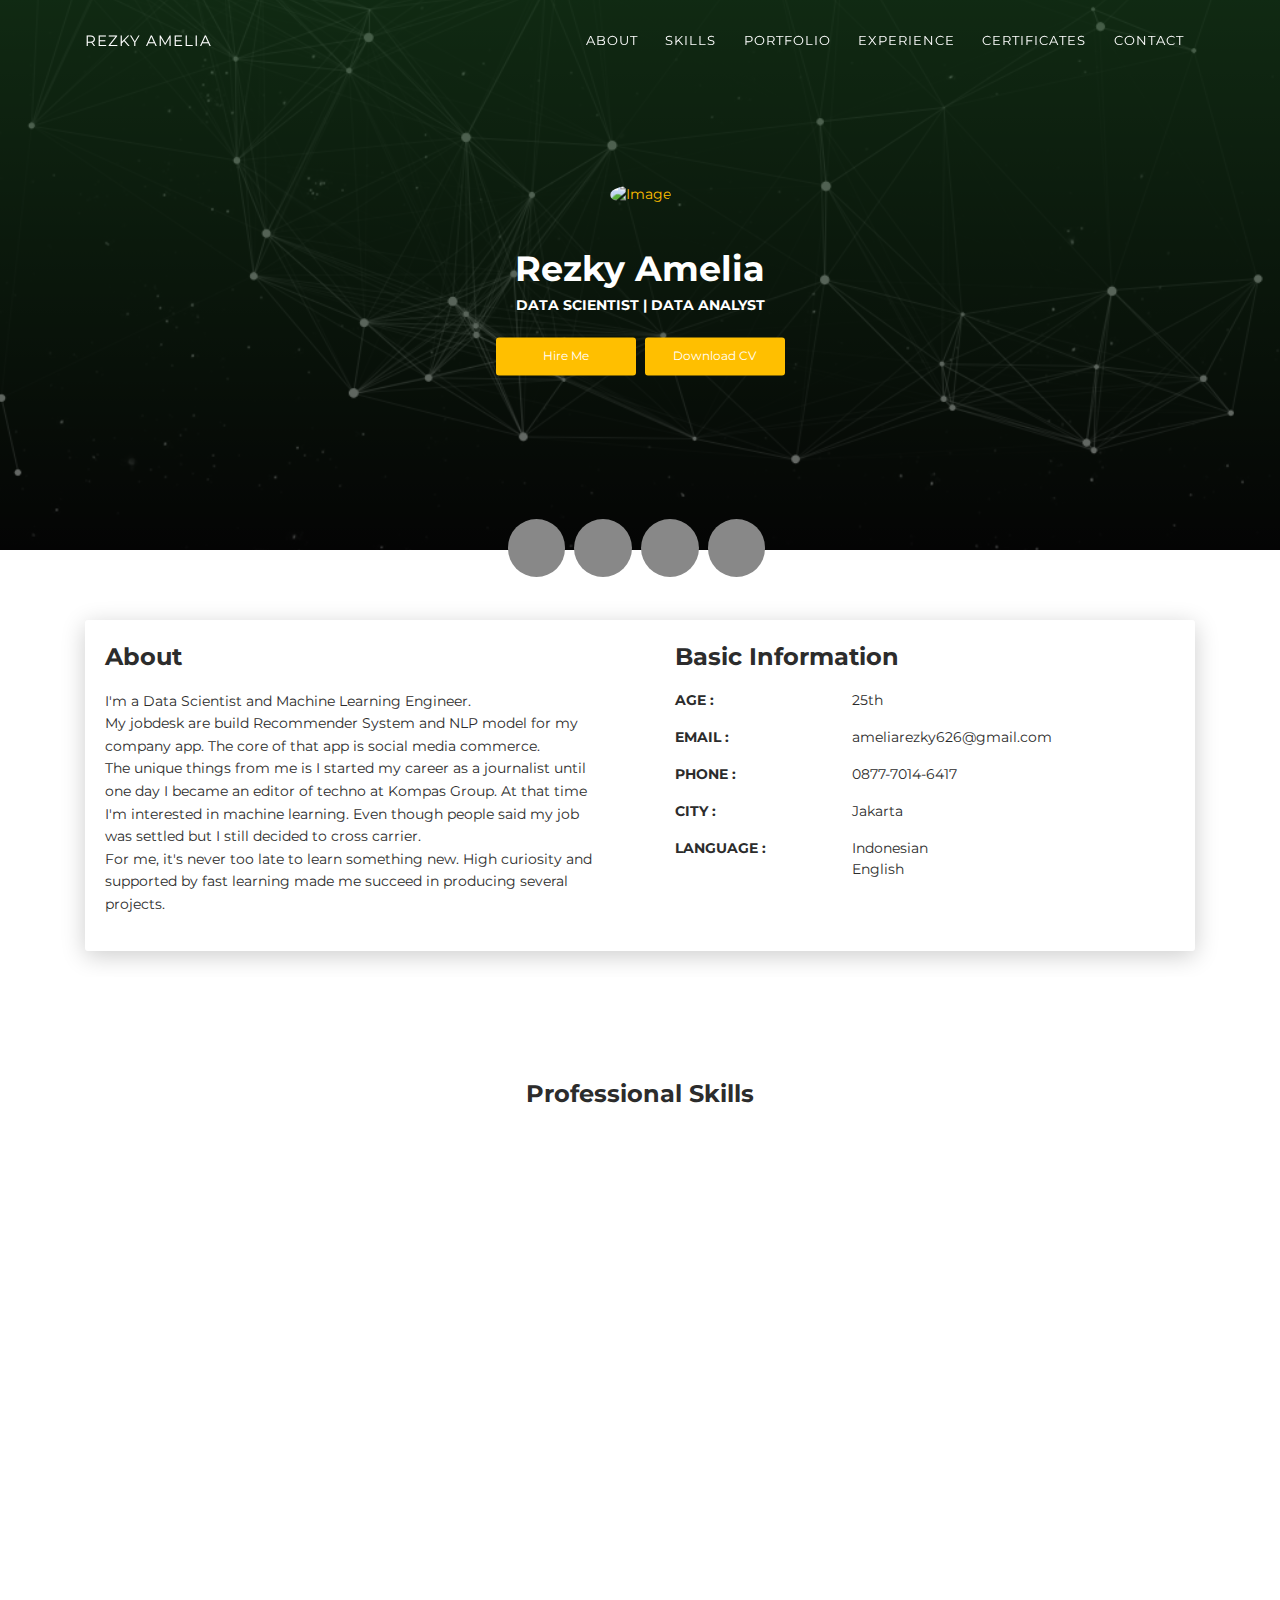
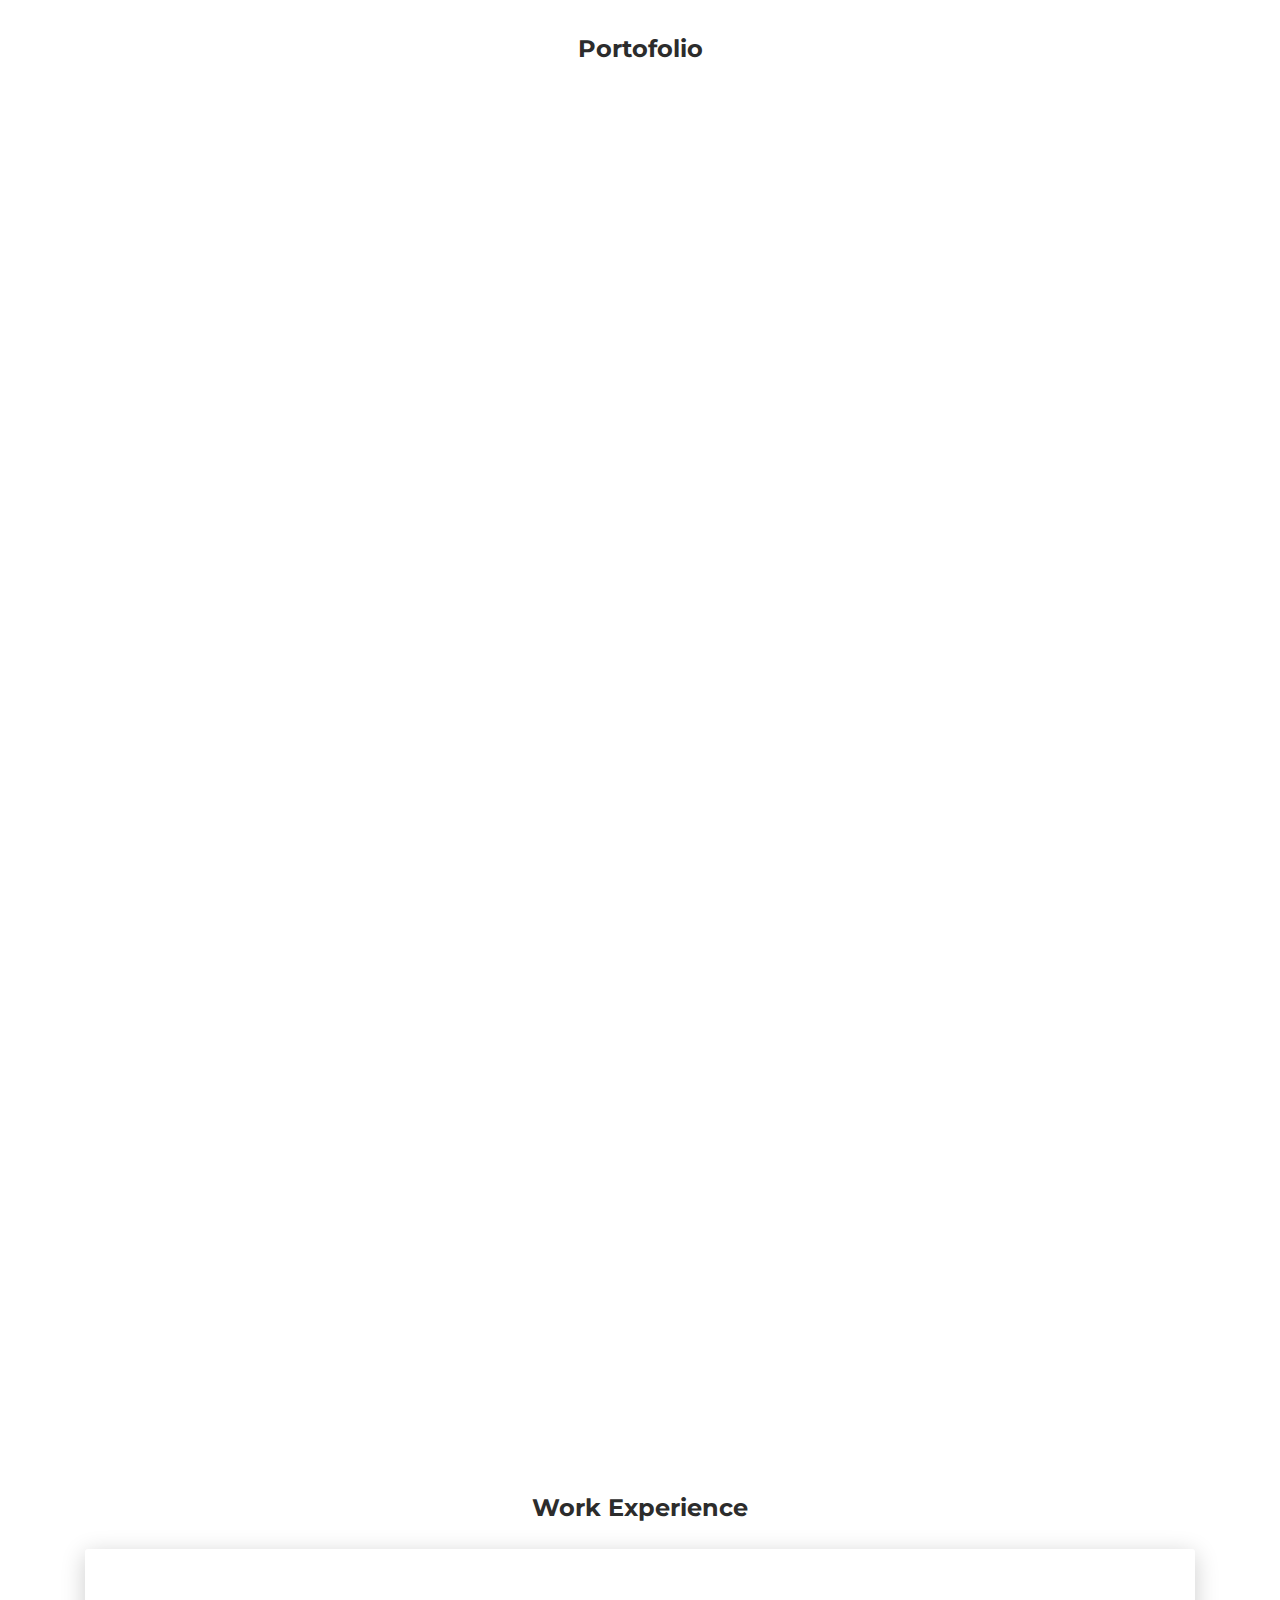
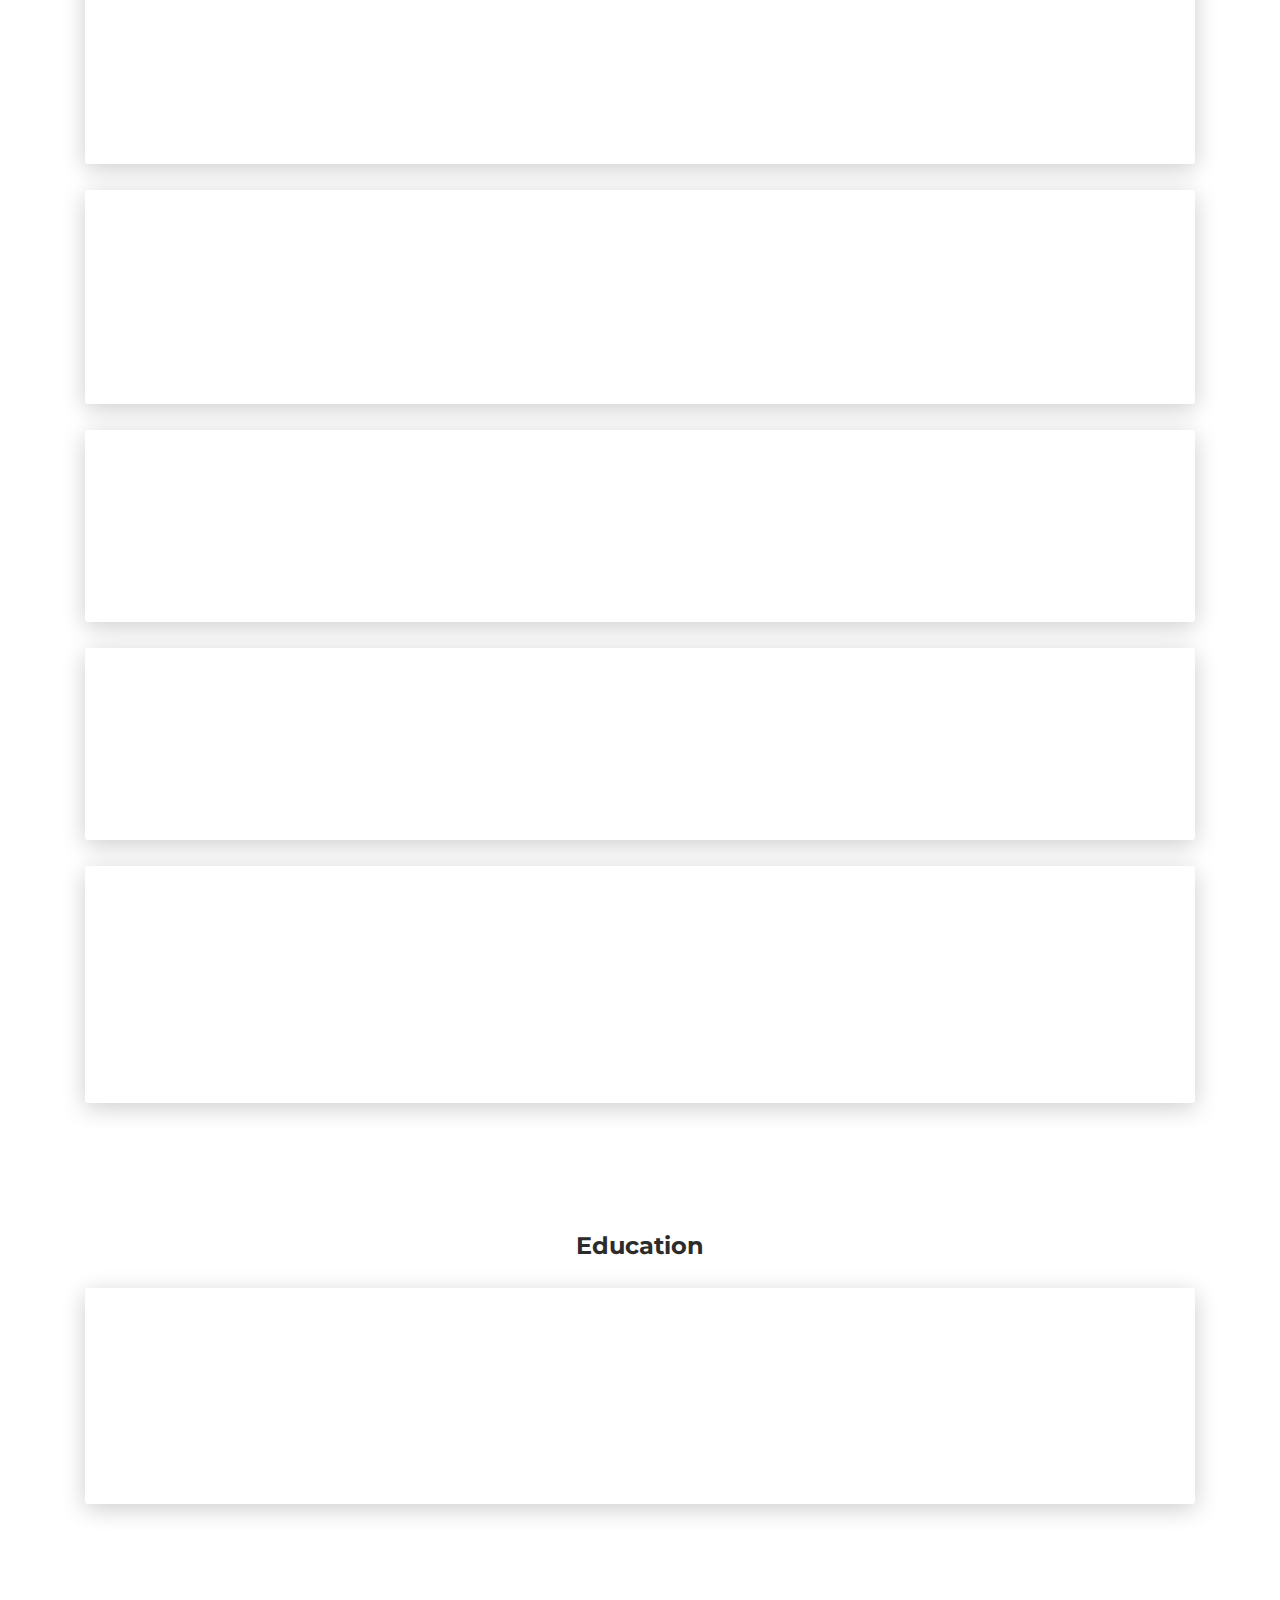
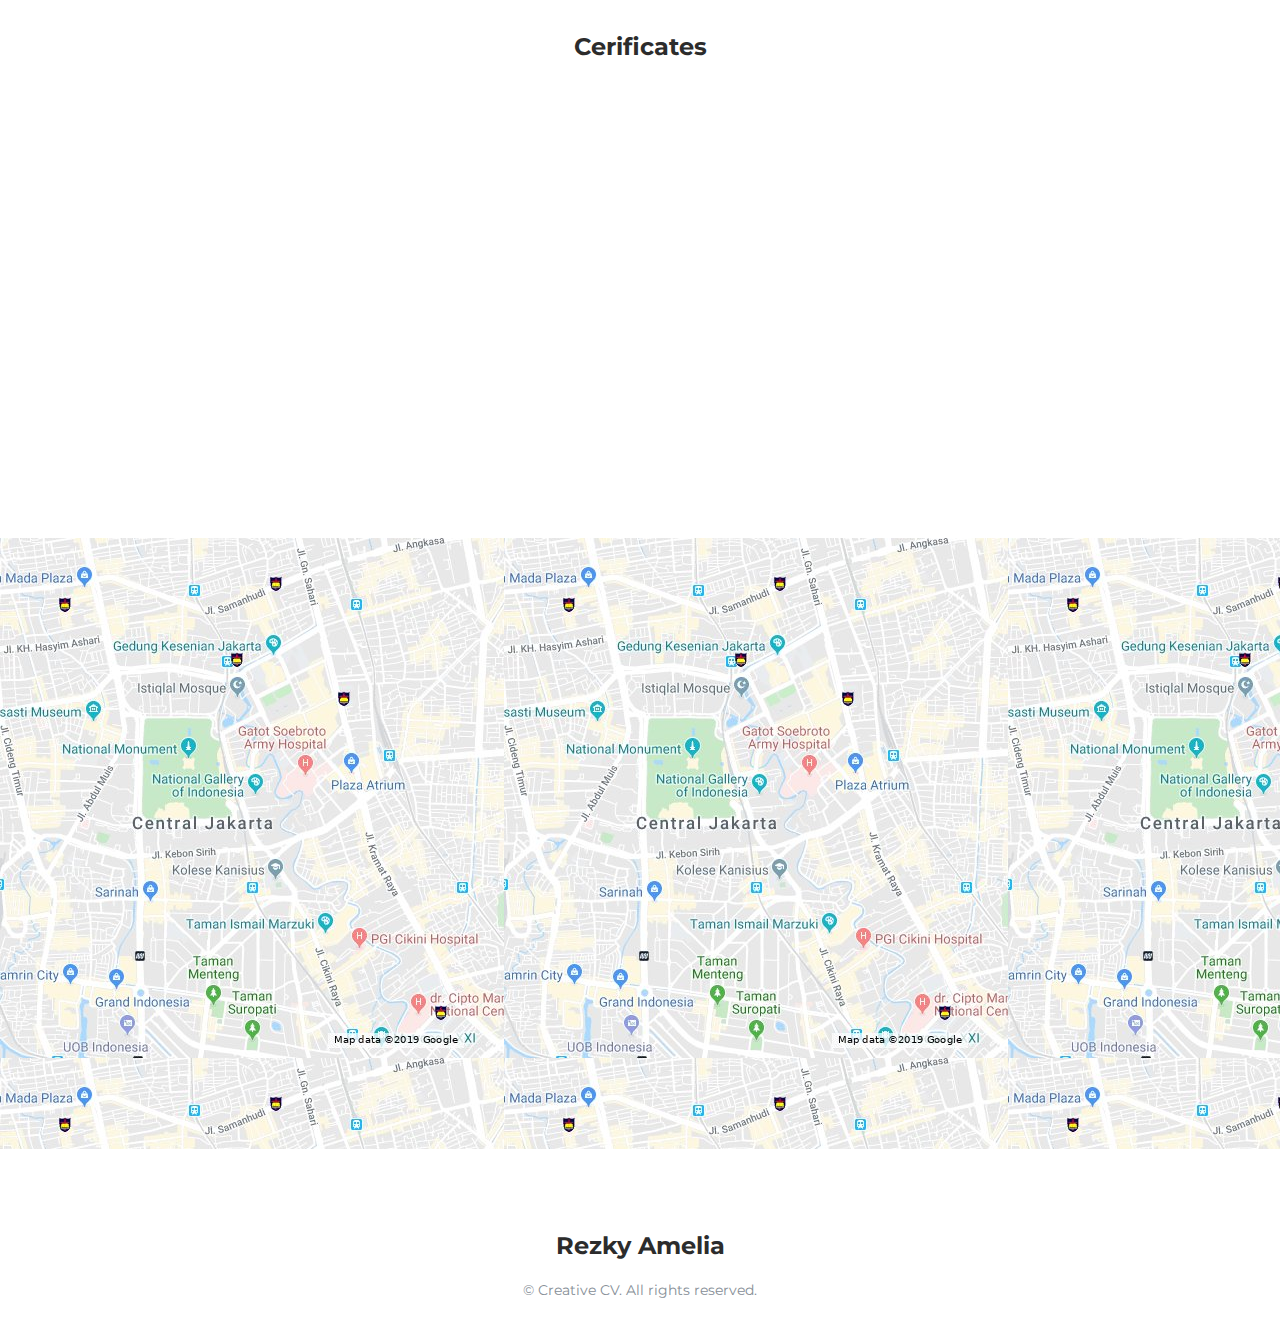
==== commit 84770101: "Update index.html" ====
--- a/index.htm
+++ b/index.htm
@@ -42,10 +42,10 @@
       <div class="page-header-image" data-parallax="true" style="background-image: url('images/particle.png');"></div>
       <div class="container">
         <div class="content-center">
-          <div class="cc-profile-image"><a href="#"><img src="images/photo_2020-07-07_17-14-04.jpg" alt="Image"/></a></div>
+          <div class="cc-profile-image"><a href="#"><img src="images/IMG_0515.jpg" alt="Image"/></a></div>
           <div class="h2 title">Rezky Amelia</div>
           <p class="category text-white light">Data Scientist | Data Analyst</p>
-          <a class="btn btn-primary smooth-scroll mr-2" href="#contact" data-aos="zoom-in" data-aos-anchor="data-aos-anchor">Hire Me</a><a class="btn btn-primary" href="https://drive.google.com/open?id=1WN1mAtFscrQPd3lI3CM3o8h-obByqsVG" data-aos="zoom-in" data-aos-anchor="data-aos-anchor">Download CV</a>
+          <a class="btn btn-primary smooth-scroll mr-2" href="#contact" data-aos="zoom-in" data-aos-anchor="data-aos-anchor">Hire Me</a><a class="btn btn-primary" href="https://drive.google.com/file/d/1ASnXXJPhxrAPsq6uY10Vu8L7P0OdnFM_/view?usp=sharing" data-aos="zoom-in" data-aos-anchor="data-aos-anchor">Download CV</a>
         </div>
       </div>
       <div class="section">
@@ -63,8 +63,14 @@
         <div class="col-lg-6 col-md-12">
           <div class="card-body">
             <div class="h4 mt-0 title">About</div>
-            <p>I started my career as a journalist. Until one day I became an editor of techno in one of the famous Media in Indonesia. At that time I'm interested in machine learning. Even though people said my job was settled but I still decided to cross carrier. For me, it's never too late to learn something new. High curiosity and supported by fast learning made me succeed in producing several projects.</p>
-            <p>I can do data exploration, data visualization and modeling. But now I am focus to build algorithm Recommendation System for social media.</p>
+            <p>I'm a Data Scientist and Machine Learning Engineer. <br> My jobdesk are build
+              Recommender System and NLP model for my company app. The core of that app
+              is social media commerce. <br> The unique things from me is I started my career as a
+              journalist until one day I became an editor of techno at Kompas Group. At that
+              time I'm interested in machine learning. Even though people said my job was
+              settled but I still decided to cross carrier. <br> For me, it's never too late to learn
+              something new. High curiosity and supported by fast learning made me succeed
+              in producing several projects.</p>
           </div>
         </div>
         <div class="col-lg-6 col-md-12">
@@ -88,7 +94,7 @@
             </div>
             <div class="row mt-3">
               <div class="col-sm-4"><strong class="text-uppercase">Language :</strong></div>
-              <div class="col-sm-8">Indonesia <br> English</div>
+              <div class="col-sm-8">Indonesian <br> English</div>
             </div>
           </div>
         </div>
@@ -103,14 +109,14 @@
       <div class="card-body">
         <div class="row">
           <div class="col-md-6">
-            <div class="progress-container progress-primary"><span class="progress-badge">HTML</span>
+            <div class="progress-container progress-primary"><span class="progress-badge">NLP</span>
               <div class="progress">
                 <div class="progress-bar progress-bar-primary" data-aos="progress-full" data-aos-offset="10" data-aos-duration="2000" role="progressbar" aria-valuenow="60" aria-valuemin="0" aria-valuemax="100" style="width: 90%;"></div><span class="progress-value">90%</span>
               </div>
             </div>
           </div>
           <div class="col-md-6">
-            <div class="progress-container progress-primary"><span class="progress-badge">CSS</span>
+            <div class="progress-container progress-primary"><span class="progress-badge">Hadoop</span>
               <div class="progress">
                 <div class="progress-bar progress-bar-primary" data-aos="progress-full" data-aos-offset="10" data-aos-duration="2000" role="progressbar" aria-valuenow="60" aria-valuemin="0" aria-valuemax="100" style="width: 85%;"></div><span class="progress-value">85%</span>
               </div>
@@ -119,7 +125,7 @@
         </div>
         <div class="row">
           <div class="col-md-6">
-            <div class="progress-container progress-primary"><span class="progress-badge">JavaScript</span>
+            <div class="progress-container progress-primary"><span class="progress-badge">Hive</span>
               <div class="progress">
                 <div class="progress-bar progress-bar-primary" data-aos="progress-full" data-aos-offset="10" data-aos-duration="2000" role="progressbar" aria-valuenow="60" aria-valuemin="0" aria-valuemax="100" style="width: 80%;"></div><span class="progress-value">80%</span>
               </div>
@@ -135,7 +141,7 @@
         </div>
         <div class="row">
           <div class="col-md-6">
-            <div class="progress-container progress-primary"><span class="progress-badge">MySQL</span>
+            <div class="progress-container progress-primary"><span class="progress-badge">Deep Learning</span>
               <div class="progress">
                 <div class="progress-bar progress-bar-primary" data-aos="progress-full" data-aos-offset="10" data-aos-duration="2000" role="progressbar" aria-valuenow="60" aria-valuemin="0" aria-valuemax="100" style="width: 80%;"></div><span class="progress-value">80%</span>
               </div>
@@ -151,7 +157,7 @@
         </div>
         <div class="row">
           <div class="col-md-6">
-            <div class="progress-container progress-primary"><span class="progress-badge">Google Data Studio</span>
+            <div class="progress-container progress-primary"><span class="progress-badge">Apache Spark</span>
               <div class="progress">
                 <div class="progress-bar progress-bar-primary" data-aos="progress-full" data-aos-offset="10" data-aos-duration="2000" role="progressbar" aria-valuenow="60" aria-valuemin="0" aria-valuemax="100" style="width: 80%;"></div><span class="progress-value">80%</span>
               </div>
@@ -198,14 +204,14 @@
       <div class="tab-pane active" id="web-development">
         <div class="ml-auto mr-auto">
           <div class="row">
-            <div class="col-md-4">
-              <div class="cc-porfolio-image img-raised" data-aos="fade-up" data-aos-anchor-placement="top-bottom"><a href="https://amelgikha.github.io/EDA_LSTMmodels_Zomato/">
-                  <figure class="cc-effect"><img src="images/zomato.jpeg" alt="Image"/>
-                    <figcaption>
-                      <div class="h4">Zomato Review Project</div>
-                      <p>LSTM model</p>
-                    </figcaption>
-                  </figure></a></div>
+            <div class="col-md-6">
+            <div class="cc-porfolio-image img-raised" data-aos="fade-up" data-aos-anchor-placement="top-bottom"><a href="https://drive.google.com/file/d/1CB4oQY4mI2WhPuCXdYC3BRyRUJ9L35XJ/view?usp=sharing">
+              <figure class="cc-effect"><img src="images/unilever.jpg" alt="Image"/>
+                <figcaption>
+                  <div class="h4">NLP Project Unilever UK</div>
+                  <p>Internal Project with Unilever UK</p>
+                </figcaption>
+              </figure></a></div>
               <div class="cc-porfolio-image img-raised" data-aos="fade-up" data-aos-anchor-placement="top-bottom"><a href="https://amelgikha.github.io/Explore-Taxi-Trip-in-New-York/">
                   <figure class="cc-effect"><img src="images/taxi.jpg" alt="Image"/>
                     <figcaption>
@@ -213,29 +219,11 @@
                       <p>Predict Journey Time Taxi Trip in NewYork</p>
                     </figcaption>
                   </figure></a></div>
-            </div>
-            <div class="col-md-4">
-              <div class="cc-porfolio-image img-raised" data-aos="fade-up" data-aos-anchor-placement="top-bottom"><a href="https://amelgikha.github.io/Sentiment_Analysis_Twitter/">
-                  <figure class="cc-effect"><img src="images/twitter.jpg" alt="Image"/>
-                    <figcaption>
-                      <div class="h4">Analysis Twitter Project</div>
-                      <p>Sentiment Analysis while election 2019</p>
-                    </figcaption>
-                  </figure></a></div>
-              <div class="cc-porfolio-image img-raised" data-aos="fade-up" data-aos-anchor-placement="top-bottom"><a href="https://amelgikha.github.io/Customer_Segmentation/">
-                  <figure class="cc-effect"><img src="images/segmen.jpg" alt="Image"/>
-                    <figcaption>
-                      <div class="h4">Customer Segmentation</div>
-                      <p>Clustering with KMeans</p>
-                    </figcaption>
-                  </figure></a></div>
-            </div>
-            <div class="col-md-4">
-              <div class="cc-porfolio-image img-raised" data-aos="fade-up" data-aos-anchor-placement="top-bottom"><a href="https://dilo.id/Event/Detail/1302">
-                <figure class="cc-effect"><img src="images/IMG-20200706-WA0002.jpg" alt="Image"/>
+              <div class="cc-porfolio-image img-raised" data-aos="fade-up" data-aos-anchor-placement="top-bottom"><a href="https://amelgikha.github.io/EDA_LSTMmodels_Zomato/">
+                <figure class="cc-effect"><img src="images/zomato.jpeg" alt="Image"/>
                   <figcaption>
-                    <div class="h4">Workshop about Flutter</div>
-                    <p>Build Your First Flutter Project</p>
+                    <div class="h4">Zomato Review Project</div>
+                    <p>LSTM model</p>
                   </figcaption>
                 </figure></a></div>
               <div class="cc-porfolio-image img-raised" data-aos="fade-up" data-aos-anchor-placement="top-bottom"><a href="https://amelgikha.github.io/Tensorflow_Classification/">
@@ -245,7 +233,29 @@
                     <p>Classifying California residents with their income</p>
                   </figcaption>
                 </figure></a></div>
-              
+            </div>
+            <div class="col-md-6">
+              <div class="cc-porfolio-image img-raised" data-aos="fade-up" data-aos-anchor-placement="top-bottom"><a href="https://dilo.id/Event/Detail/1302">
+                <figure class="cc-effect"><img src="images/IMG-20200706-WA0002.jpg" alt="Image"/>
+                  <figcaption>
+                    <div class="h4">Workshop about Flutter</div>
+                    <p>Build Your First Flutter Project</p>
+                  </figcaption>
+                </figure></a></div>
+              <div class="cc-porfolio-image img-raised" data-aos="fade-up" data-aos-anchor-placement="top-bottom"><a href="https://amelgikha.github.io/Sentiment_Analysis_Twitter/">
+                  <figure class="cc-effect"><img src="images/twitter.jpg" alt="Image"/>
+                    <figcaption>
+                      <div class="h4">Analysis Twitter Project</div>
+                      <p>Sentiment Analysis while election 2019</p>
+                    </figcaption>
+                  </figure></a></div>
+              <div class="cc-porfolio-image img-raised" data-aos="fade-up" data-aos-anchor-placement="top-bottom"><a href="https://amelgikha.github.io/Customer_Segmentation/">
+                <figure class="cc-effect"><img src="images/segmen.jpg" alt="Image"/>
+                  <figcaption>
+                    <div class="h4">Customer Segmentation</div>
+                    <p>Clustering with KMeans</p>
+                  </figcaption>
+                </figure></a></div> 
             </div>
           </div>
         </div>
@@ -261,7 +271,7 @@
         <div class="col-md-3 bg-primary" data-aos="fade-right" data-aos-offset="50" data-aos-duration="500">
           <div class="card-body cc-experience-header">
             <p>January 2020 - Present</p>
-            <div class="h5">Movans</div>
+            <div class="h5">Koanba.com</div>
           </div>
         </div>
         <div class="col-md-9" data-aos="fade-left" data-aos-offset="50" data-aos-duration="500">
@@ -493,4 +503,4 @@
     <script src="js/aos.js"></script>
     <script src="scripts/main.js"></script>
   </body>
-</html>+</html>
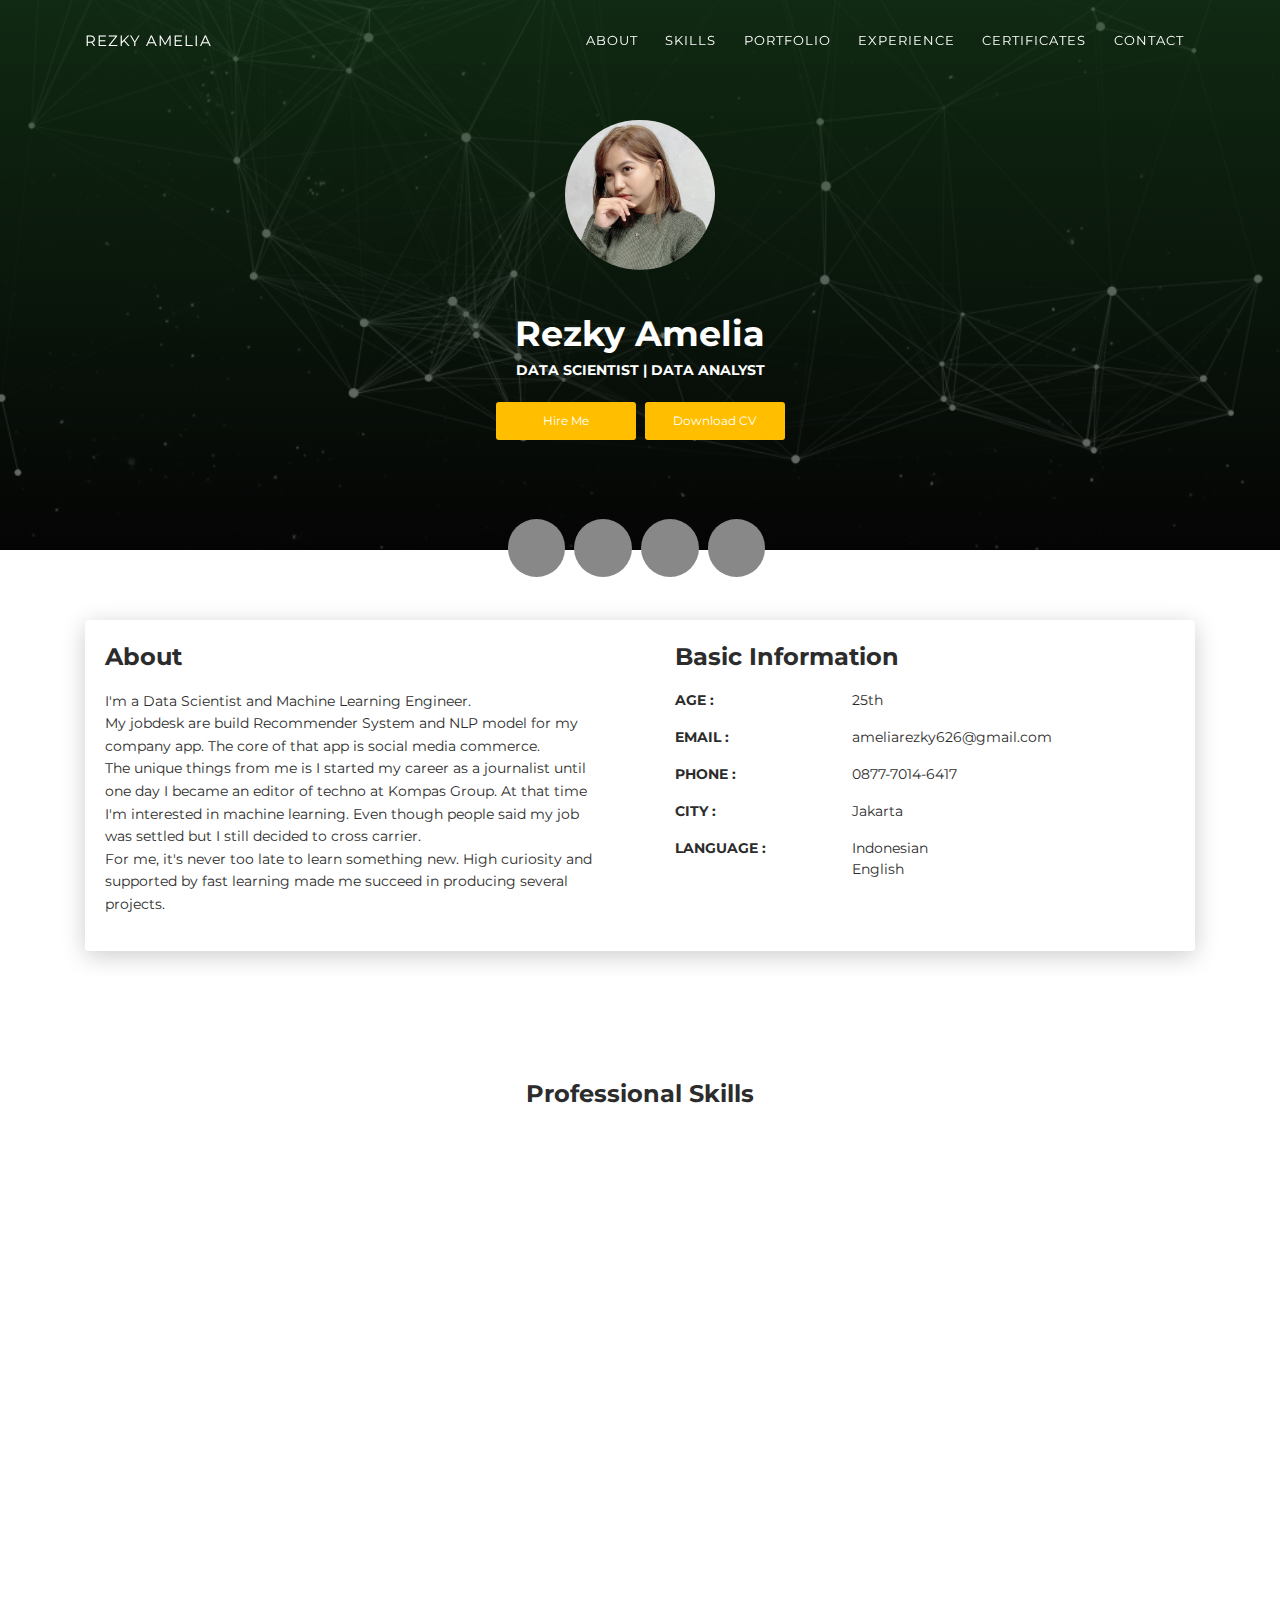
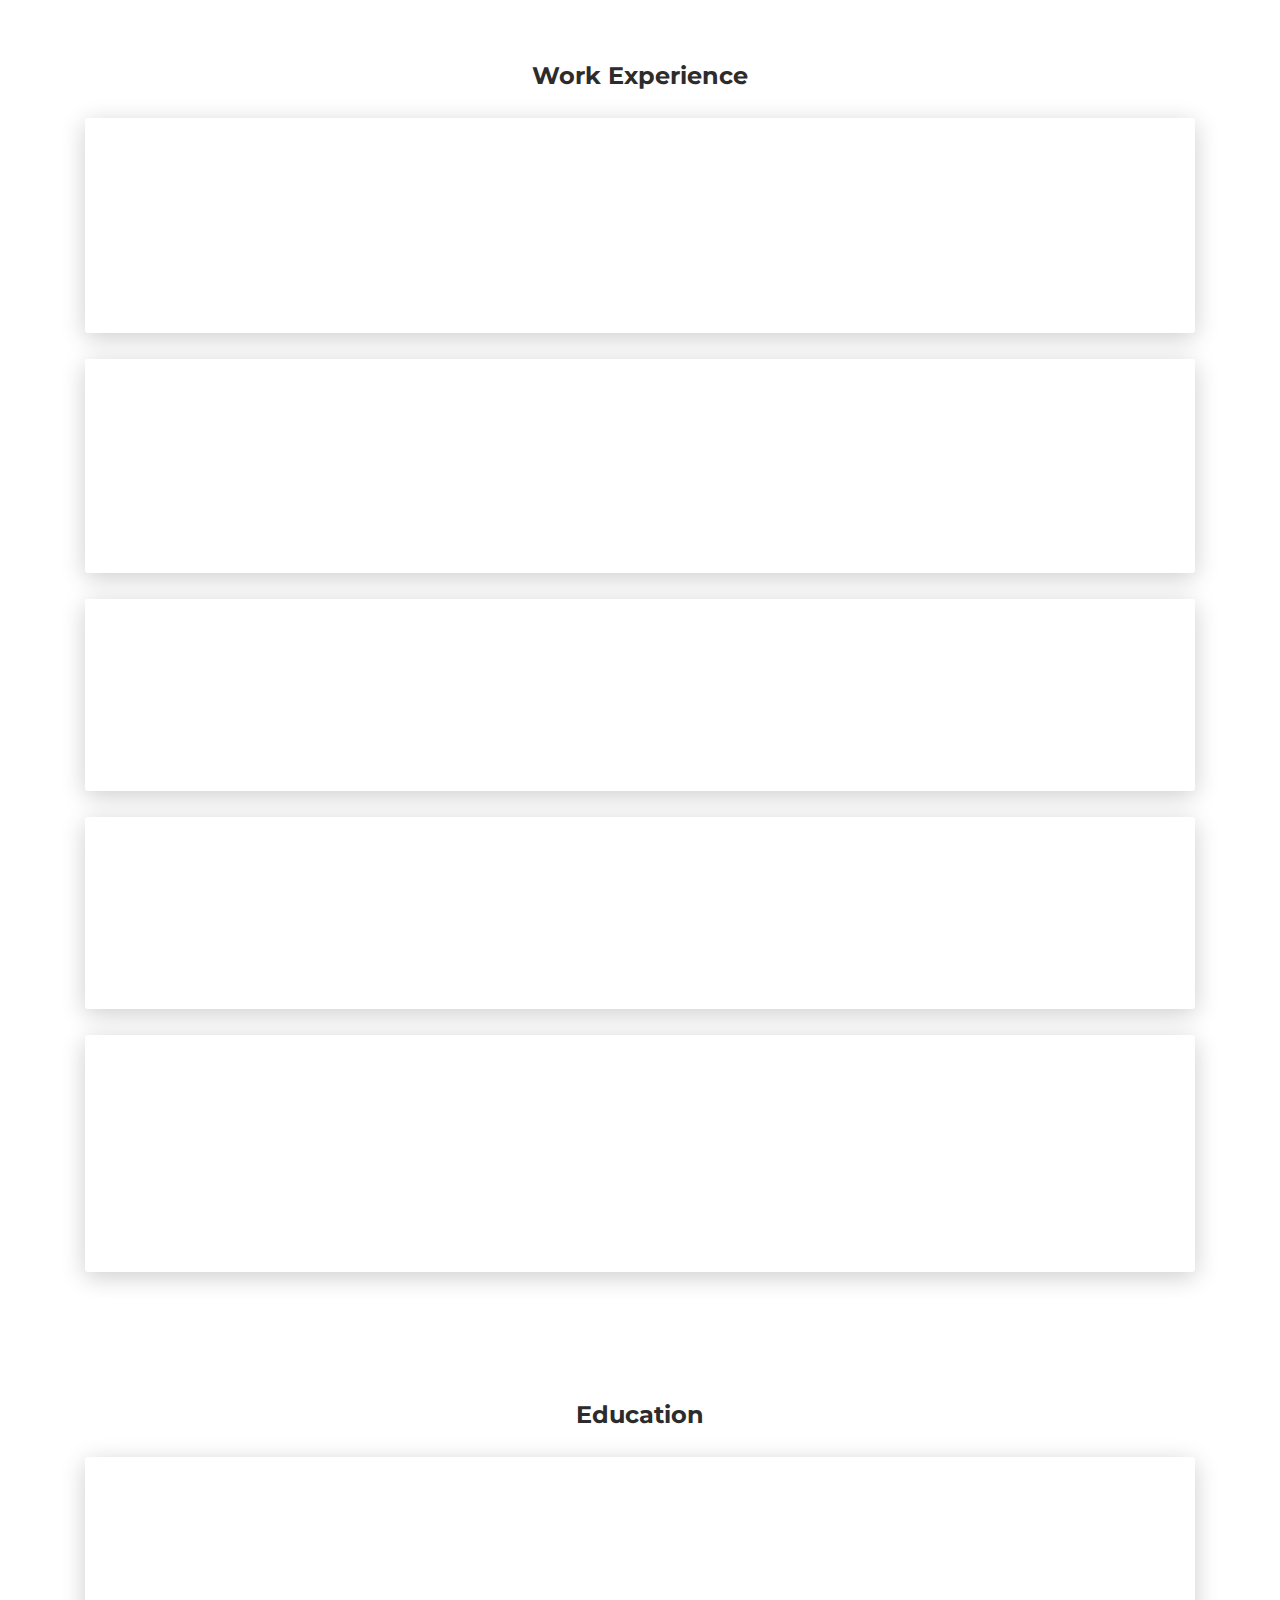
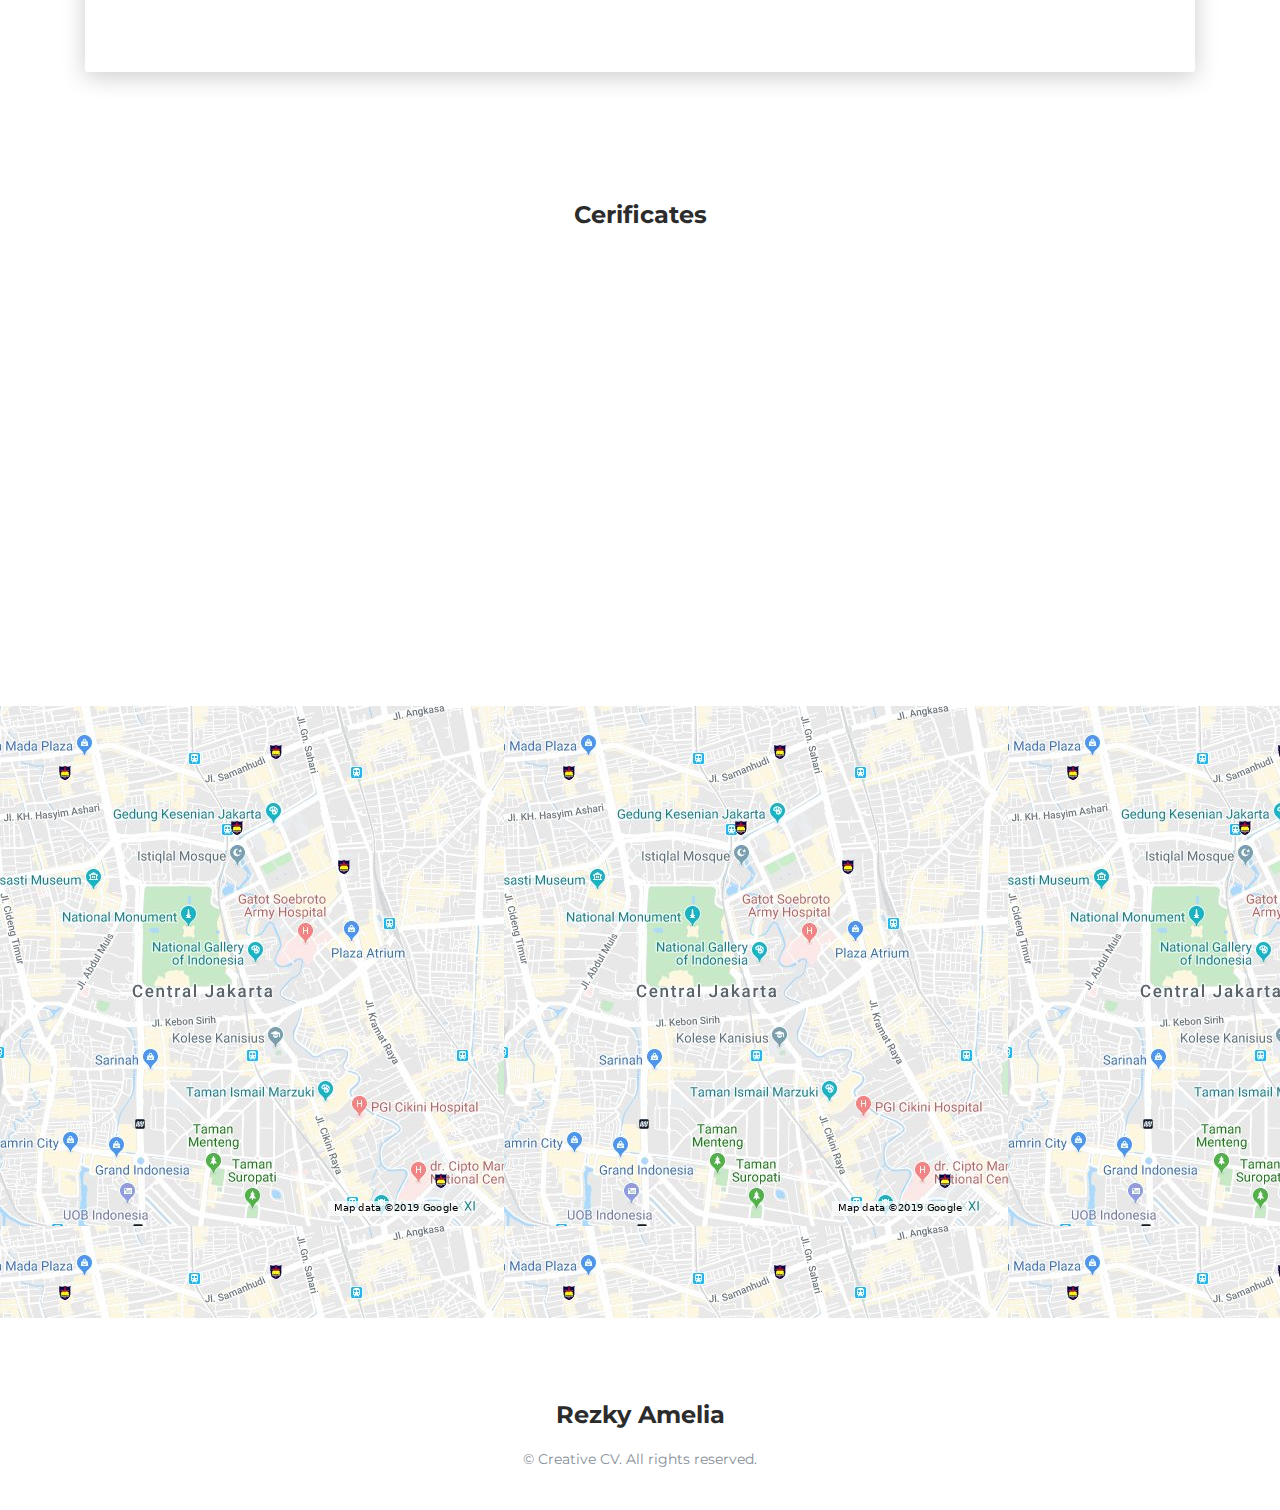
==== commit e3b64c3e: "Update index.htm" ====
--- a/index.htm
+++ b/index.htm
@@ -45,7 +45,7 @@
           <div class="cc-profile-image"><a href="#"><img src="images/IMG_0515.jpg" alt="Image"/></a></div>
           <div class="h2 title">Rezky Amelia</div>
           <p class="category text-white light">Data Scientist | Data Analyst</p>
-          <a class="btn btn-primary smooth-scroll mr-2" href="#contact" data-aos="zoom-in" data-aos-anchor="data-aos-anchor">Hire Me</a><a class="btn btn-primary" href="https://drive.google.com/file/d/1ASnXXJPhxrAPsq6uY10Vu8L7P0OdnFM_/view?usp=sharing" data-aos="zoom-in" data-aos-anchor="data-aos-anchor">Download CV</a>
+          <a class="btn btn-primary smooth-scroll mr-2" href="#contact" data-aos="zoom-in" data-aos-anchor="data-aos-anchor">Hire Me</a><a class="btn btn-primary" href="https://drive.google.com/file/d/1YY9de2epxxZa4nf-lGSGW93_5Ia5JSup/view?usp=sharing" data-aos="zoom-in" data-aos-anchor="data-aos-anchor">Download CV</a>
         </div>
       </div>
       <div class="section">
